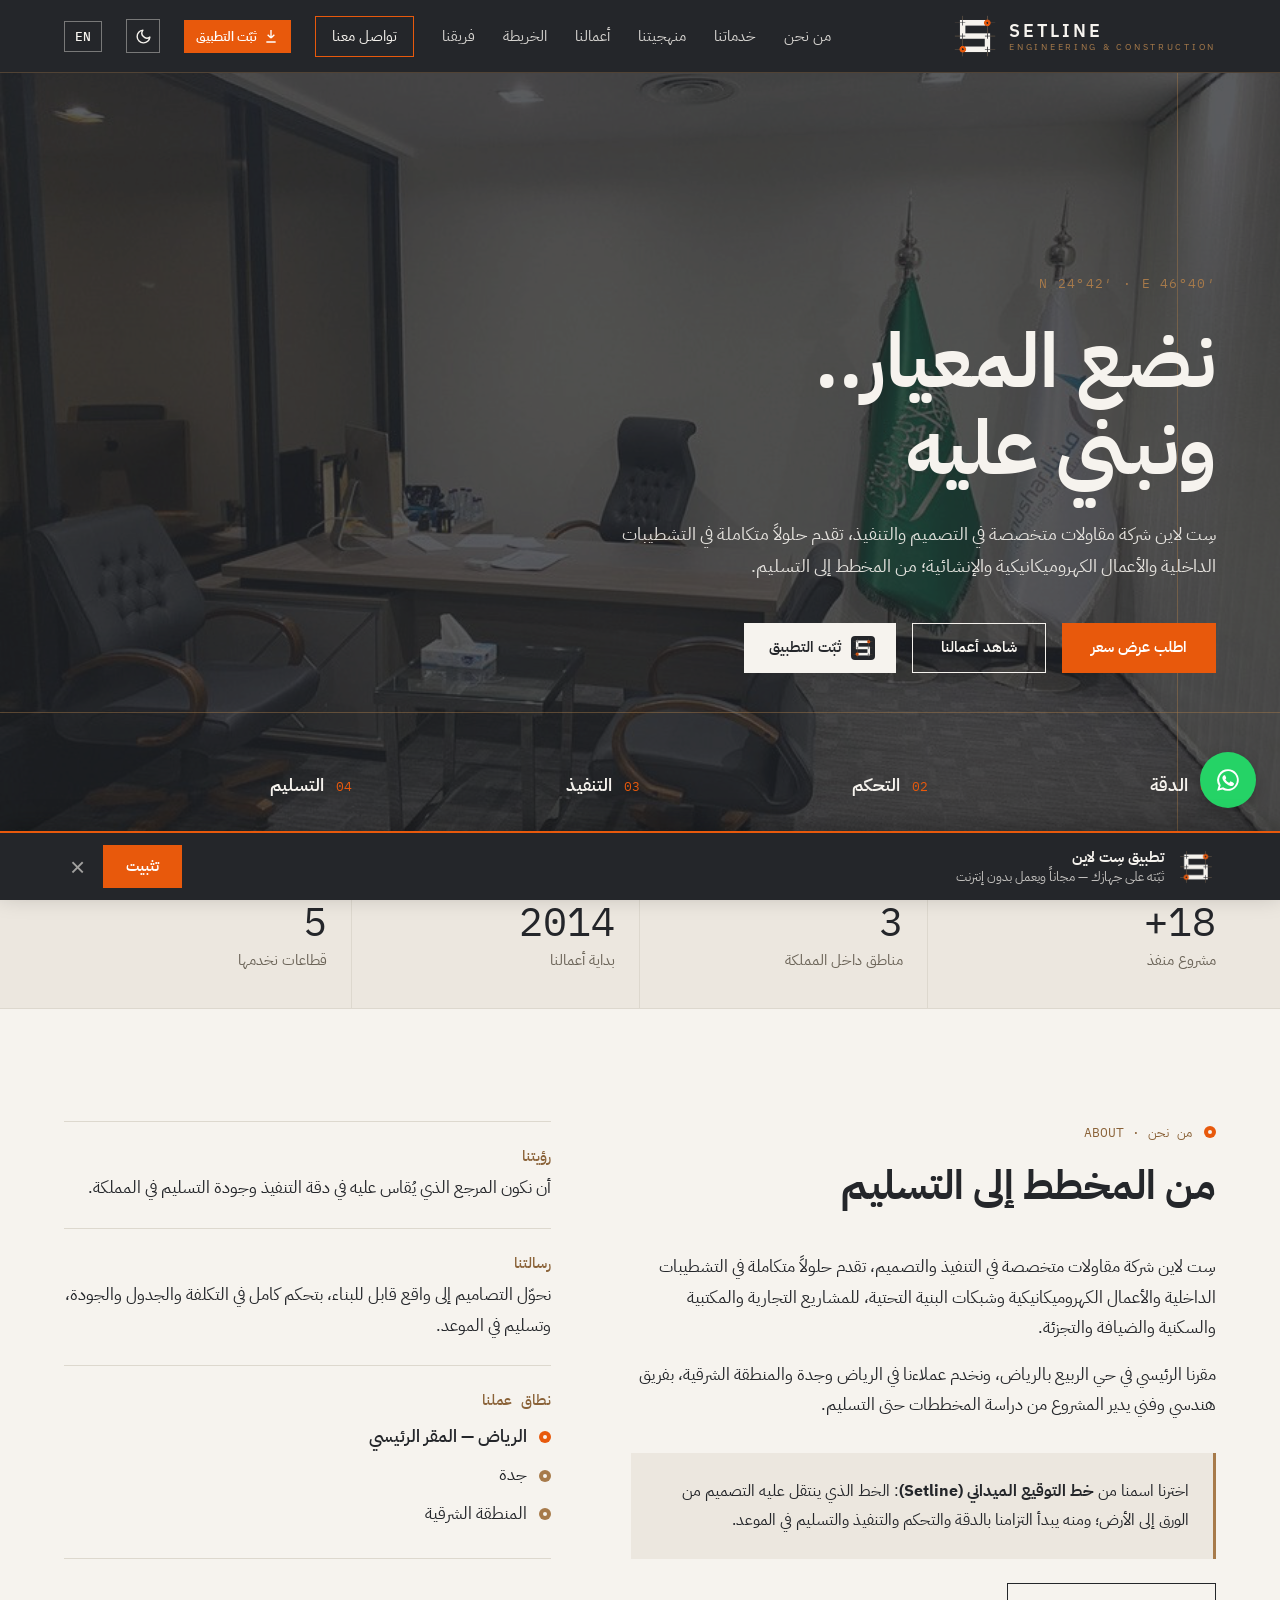
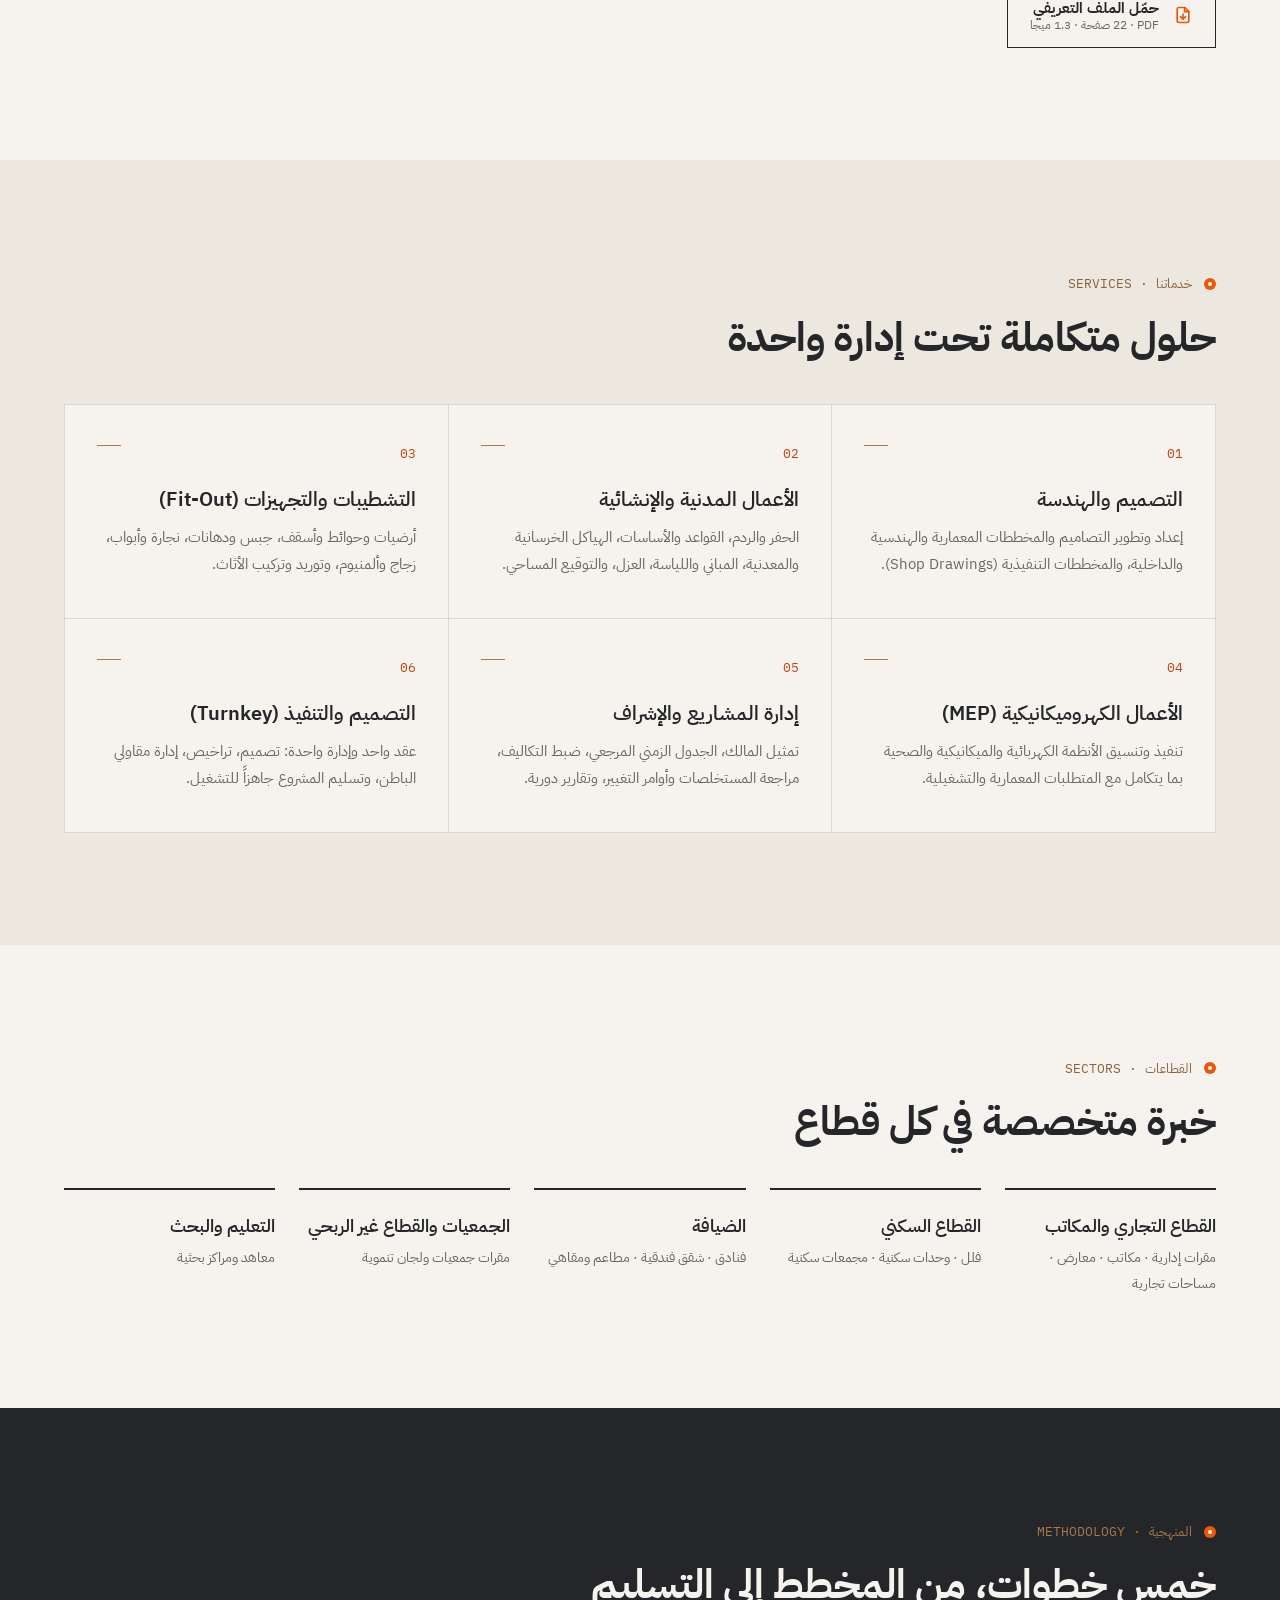
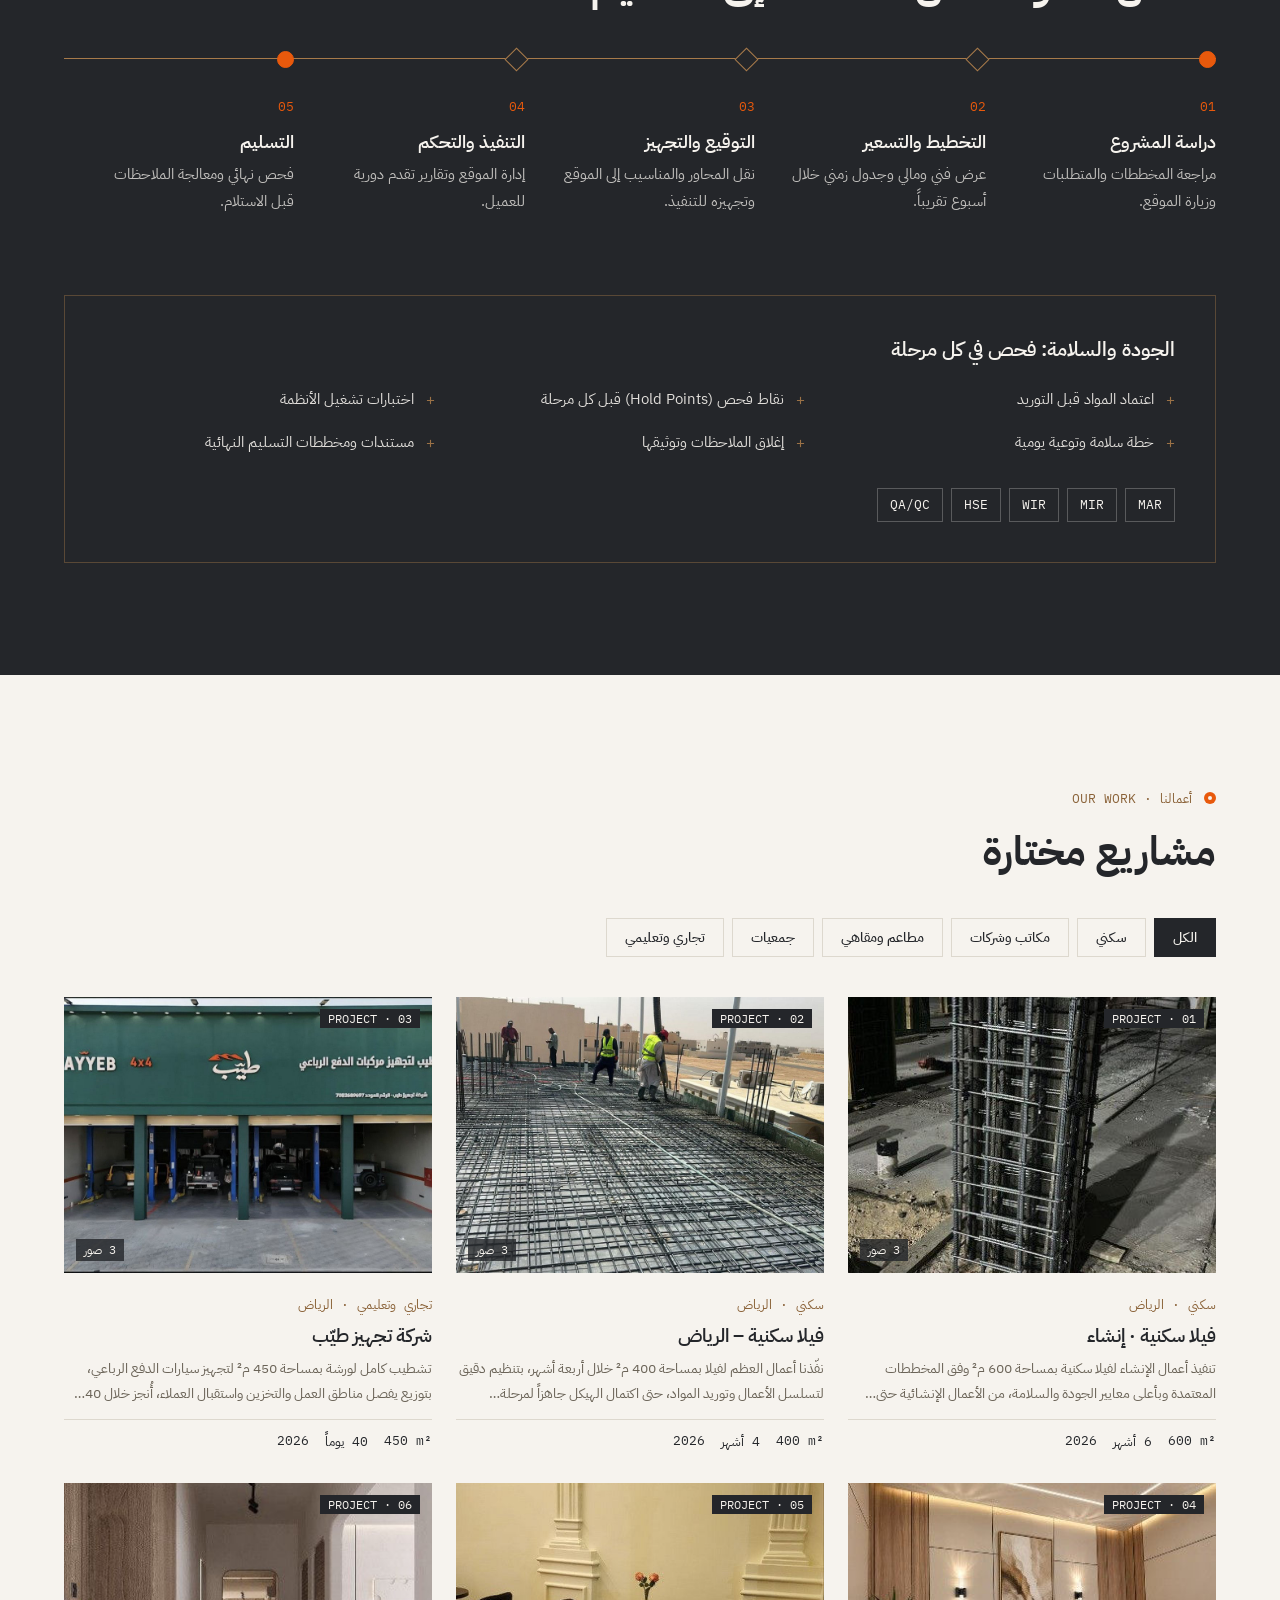
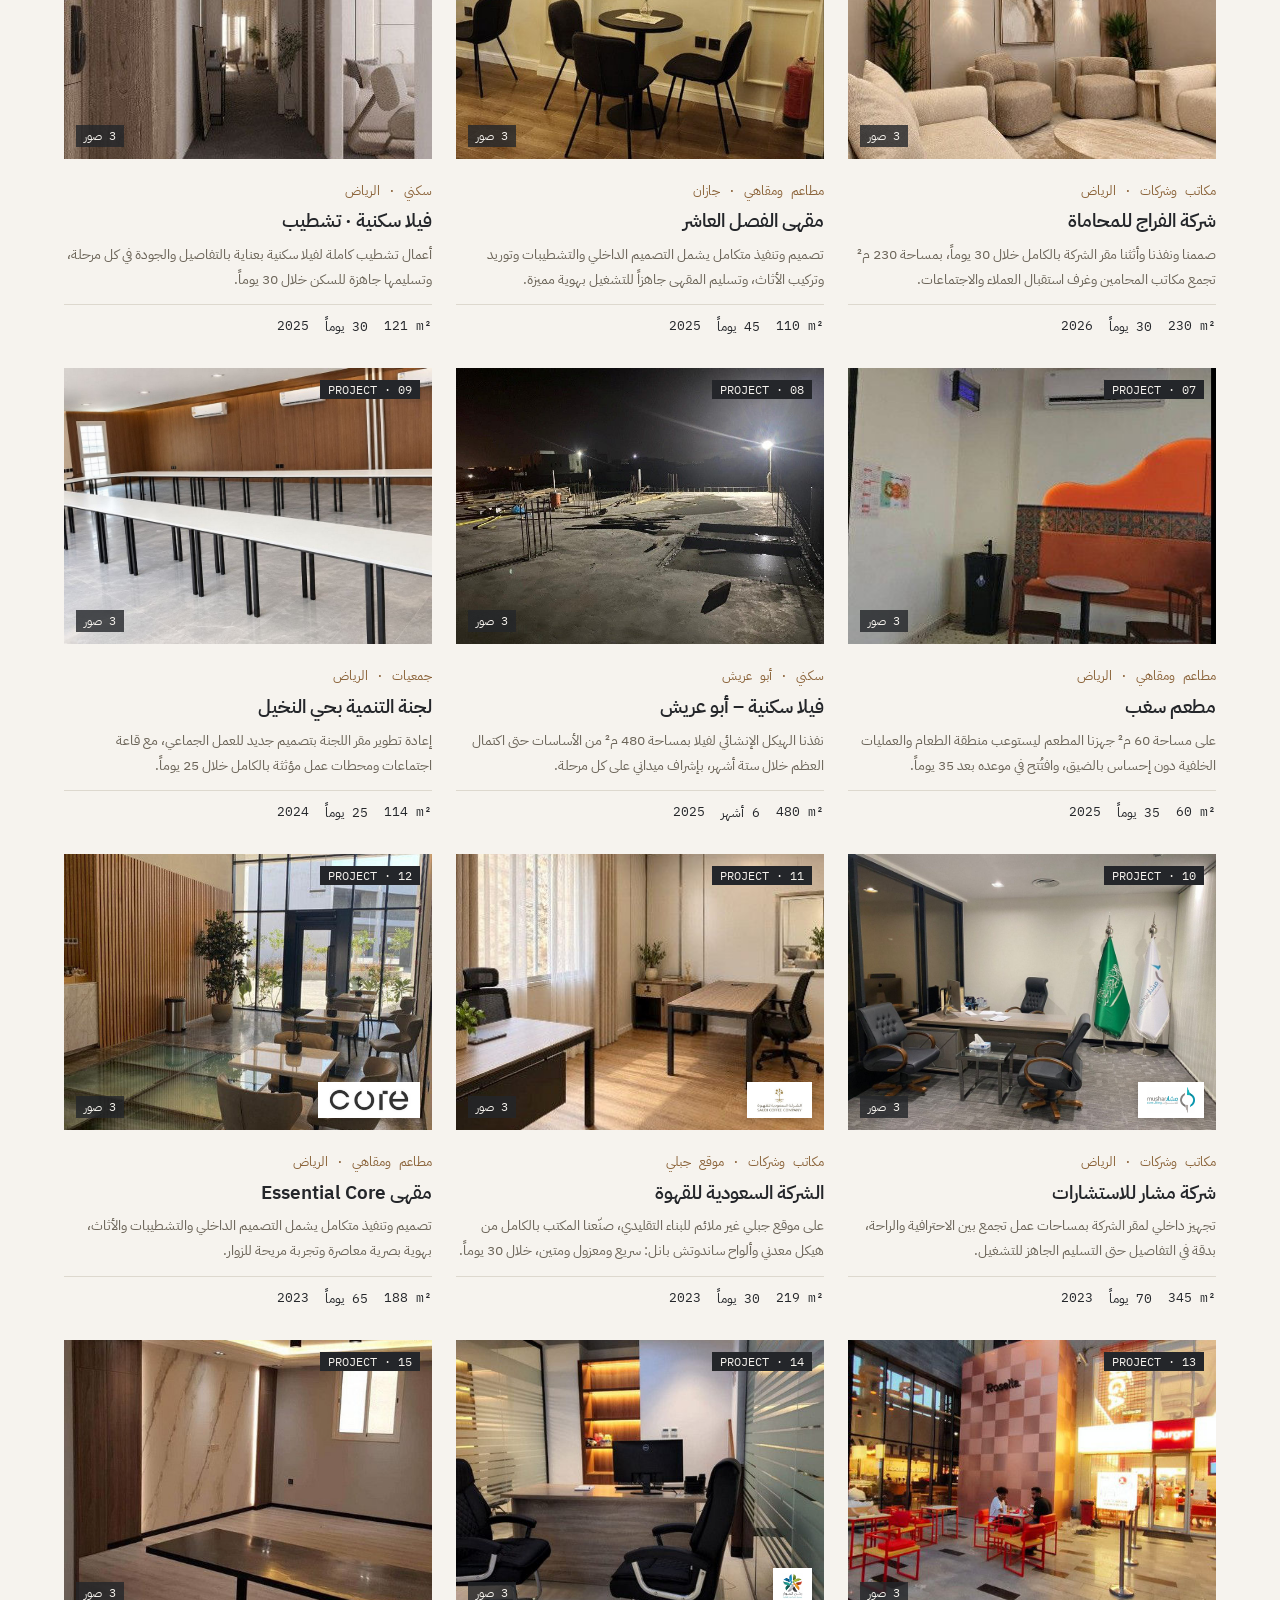
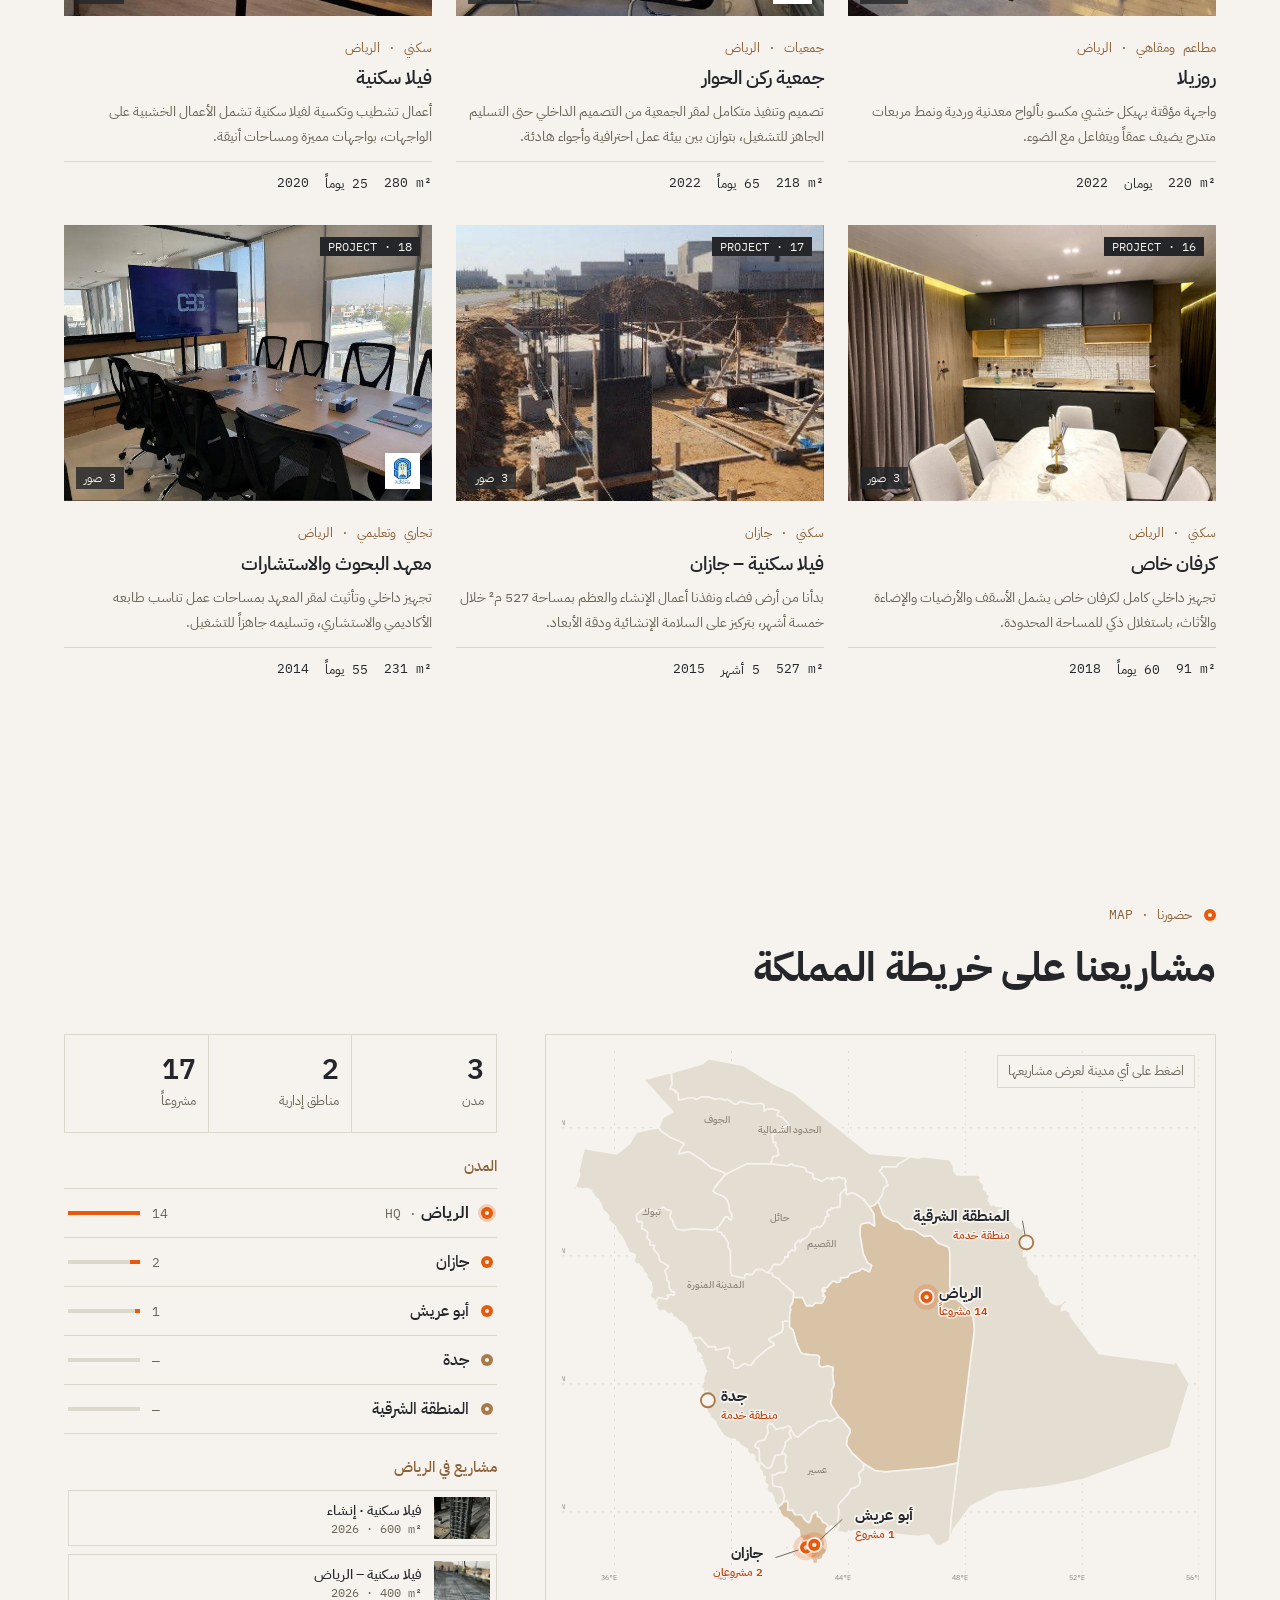
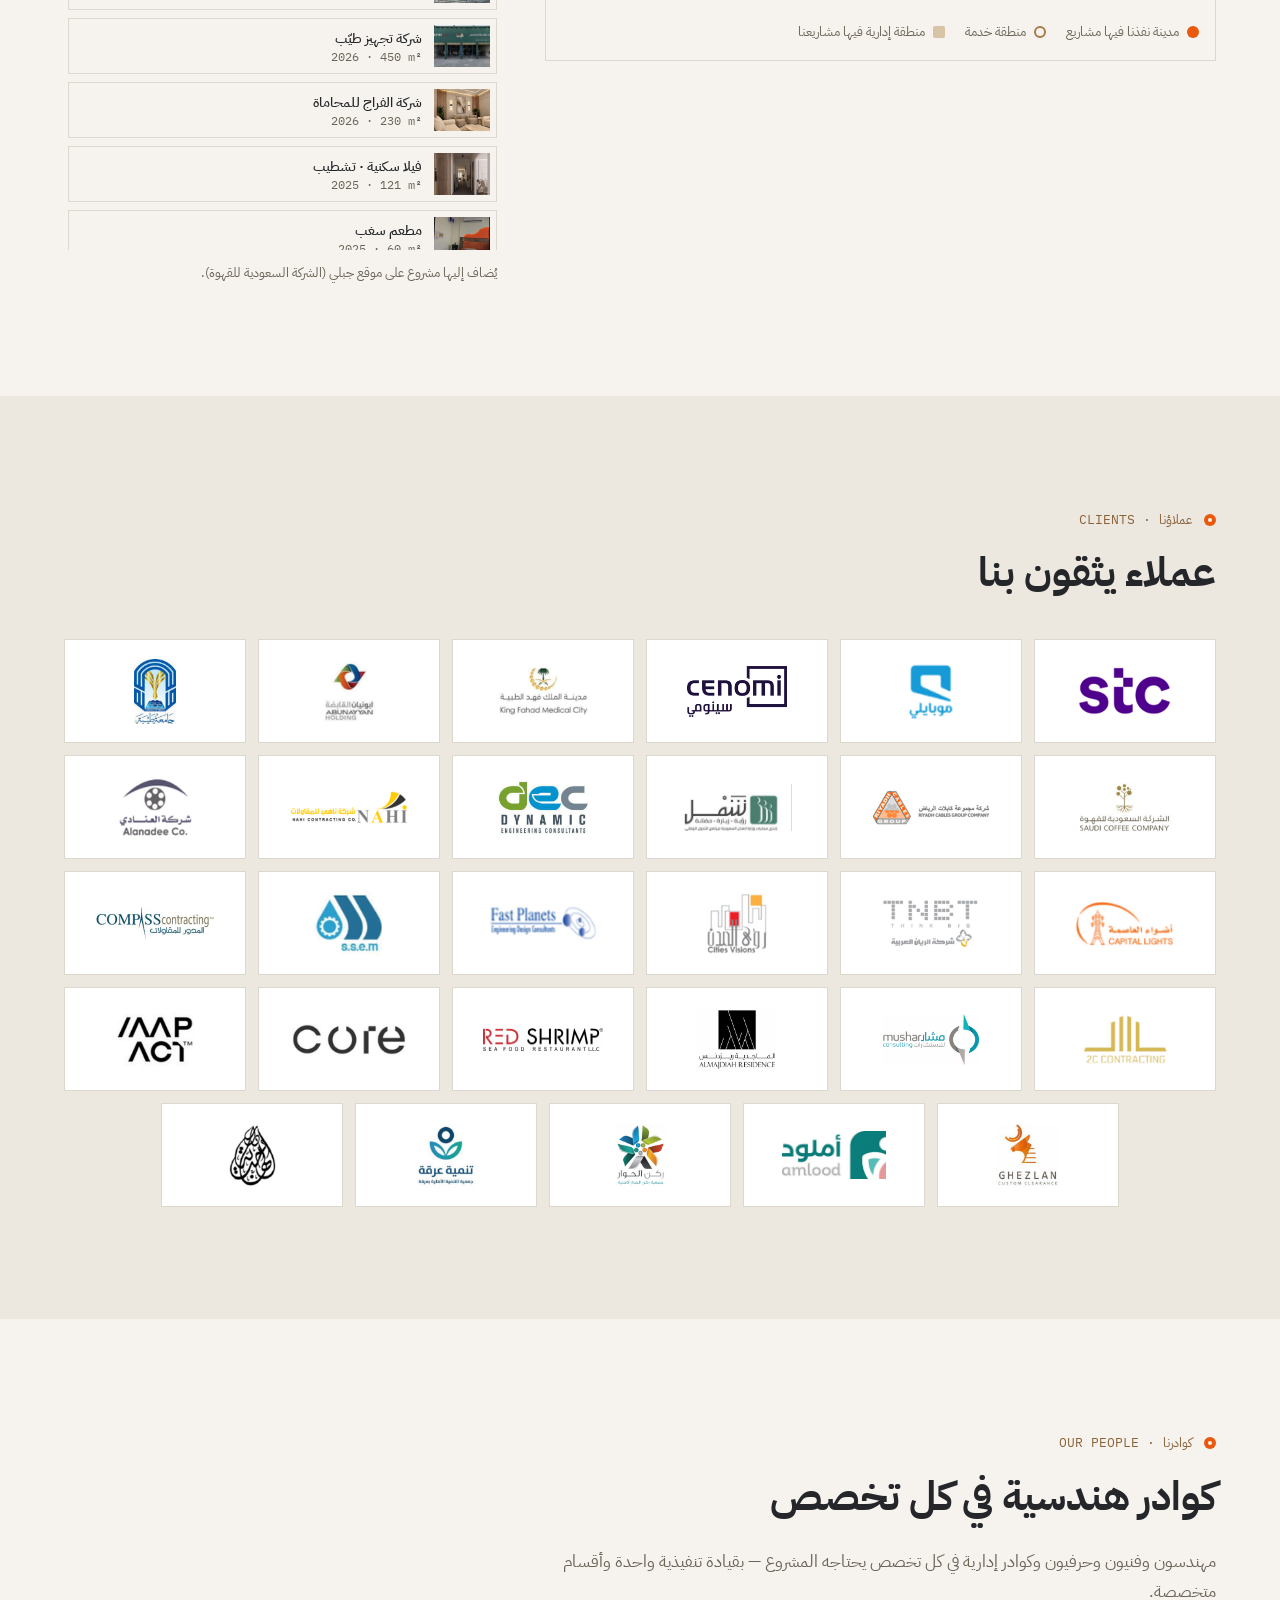
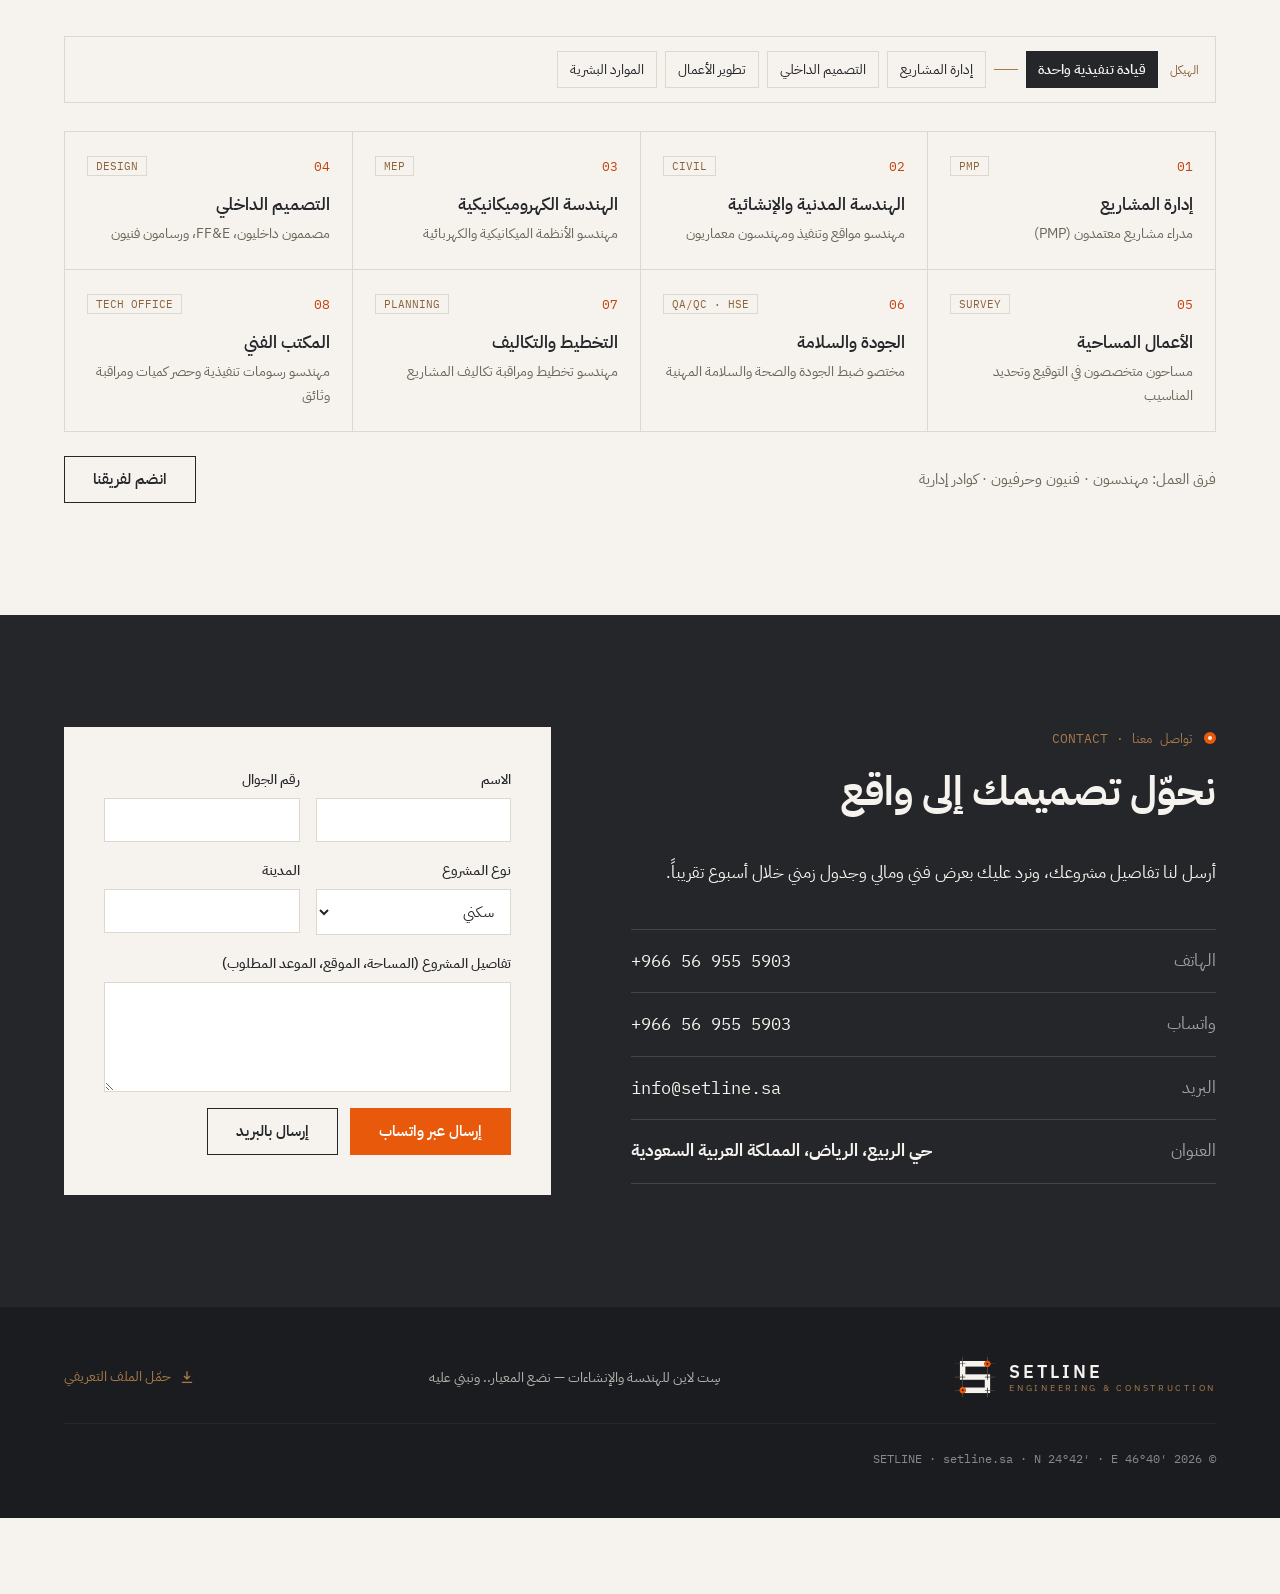
==== index.html @ e3d6674e "Clients: add 13 more client logos, sharper 2C Contracting logo, centered logo rows Co-Authored-By: C" ====
﻿<!DOCTYPE html>
<html lang="ar" dir="rtl">
<head>
  <meta charset="UTF-8">
  <meta name="viewport" content="width=device-width, initial-scale=1">
  <title>سِت لاين للهندسة والإنشاءات | تصميم وتنفيذ وتشطيبات في الرياض — SETLINE</title>
  <meta name="description" content="سِت لاين (SETLINE) شركة مقاولات في الرياض متخصصة في التصميم والتنفيذ، التشطيبات والتجهيزات الداخلية (Fit-Out)، الأعمال الكهروميكانيكية (MEP)، الأعمال الإنشائية وإدارة المشاريع — للمكاتب والفلل والمطاعم والمقاهي في الرياض وجدة والمنطقة الشرقية.">
  <meta name="keywords" content="سِت لاين, SETLINE, مقاول تشطيبات الرياض, شركة مقاولات الرياض, تصميم وتنفيذ, تشطيب مكاتب, تشطيب فلل, تجهيز مطاعم ومقاهي, أعمال كهروميكانيكية, Fit-Out Riyadh, design and build contractor Saudi Arabia">
  <meta name="theme-color" content="#24262A">
  <meta name="robots" content="index, follow, max-image-preview:large">
  <link rel="canonical" href="https://setline-sa.github.io/">

  <!-- Link preview (WhatsApp, LinkedIn, X, Facebook...) -->
  <meta property="og:type" content="website">
  <meta property="og:site_name" content="SETLINE · سِت لاين">
  <meta property="og:locale" content="ar_SA">
  <meta property="og:locale:alternate" content="en_US">
  <meta property="og:url" content="https://setline-sa.github.io/">
  <meta property="og:title" content="سِت لاين للهندسة والإنشاءات — نضع المعيار.. ونبني عليه">
  <meta property="og:description" content="تصميم وتنفيذ، تشطيبات وتجهيزات داخلية، أعمال كهروميكانيكية وإدارة مشاريع في الرياض وجدة والمنطقة الشرقية.">
  <meta property="og:image" content="https://setline-sa.github.io/assets/og-image.jpg">
  <meta property="og:image:width" content="1200">
  <meta property="og:image:height" content="630">
  <meta property="og:image:alt" content="سِت لاين للهندسة والإنشاءات">
  <meta name="twitter:card" content="summary_large_image">
  <meta name="twitter:title" content="سِت لاين للهندسة والإنشاءات — SETLINE">
  <meta name="twitter:description" content="تصميم وتنفيذ وتشطيبات وأعمال كهروميكانيكية في الرياض وجدة والمنطقة الشرقية.">
  <meta name="twitter:image" content="https://setline-sa.github.io/assets/og-image.jpg">

  <!-- Company details for Google (structured data) -->
  <script type="application/ld+json">
  {
    "@context": "https://schema.org",
    "@type": "GeneralContractor",
    "@id": "https://setline-sa.github.io/#company",
    "name": "سِت لاين للهندسة والإنشاءات",
    "alternateName": ["SETLINE Engineering & Construction", "SETLINE", "ست لاين"],
    "slogan": "نضع المعيار.. ونبني عليه — We set the standard. We build to it.",
    "description": "شركة مقاولات متخصصة في التصميم والتنفيذ، التشطيبات والتجهيزات الداخلية، الأعمال الكهروميكانيكية، الأعمال الإنشائية وإدارة المشاريع.",
    "url": "https://setline-sa.github.io/",
    "logo": "https://setline-sa.github.io/assets/icons/icon-512.png",
    "image": "https://setline-sa.github.io/assets/og-image.jpg",
    "telephone": "+966569555903",
    "email": "info@setline.sa",
    "priceRange": "$$",
    "address": {
      "@type": "PostalAddress",
      "addressLocality": "الرياض",
      "addressRegion": "منطقة الرياض",
      "streetAddress": "حي الربيع",
      "addressCountry": "SA"
    },
    "geo": { "@type": "GeoCoordinates", "latitude": 24.70, "longitude": 46.6667 },
    "areaServed": [
      { "@type": "City", "name": "الرياض" },
      { "@type": "City", "name": "جدة" },
      { "@type": "AdministrativeArea", "name": "المنطقة الشرقية" }
    ],
    "knowsAbout": ["التصميم والتنفيذ", "Fit-Out", "MEP", "الأعمال الإنشائية", "إدارة المشاريع", "Turnkey"],
    "hasOfferCatalog": {
      "@type": "OfferCatalog",
      "name": "خدمات سِت لاين",
      "itemListElement": [
        { "@type": "Offer", "itemOffered": { "@type": "Service", "name": "التصميم والهندسة" } },
        { "@type": "Offer", "itemOffered": { "@type": "Service", "name": "الأعمال المدنية والإنشائية" } },
        { "@type": "Offer", "itemOffered": { "@type": "Service", "name": "التشطيبات والتجهيزات الداخلية (Fit-Out)" } },
        { "@type": "Offer", "itemOffered": { "@type": "Service", "name": "الأعمال الكهروميكانيكية (MEP)" } },
        { "@type": "Offer", "itemOffered": { "@type": "Service", "name": "إدارة المشاريع والإشراف" } },
        { "@type": "Offer", "itemOffered": { "@type": "Service", "name": "التصميم والتنفيذ (Turnkey)" } }
      ]
    },
    "contactPoint": {
      "@type": "ContactPoint",
      "telephone": "+966569555903",
      "contactType": "sales",
      "areaServed": "SA",
      "availableLanguage": ["Arabic", "English"]
    }
  }
  </script>
  <link rel="icon" type="image/png" href="assets/icons/favicon-48.png">
  <!-- Installable app (PWA) -->
  <link rel="manifest" href="manifest.webmanifest">
  <link rel="apple-touch-icon" href="assets/icons/apple-touch-icon.png">
  <meta name="apple-mobile-web-app-capable" content="yes">
  <meta name="mobile-web-app-capable" content="yes">
  <meta name="apple-mobile-web-app-status-bar-style" content="black">
  <meta name="apple-mobile-web-app-title" content="SETLINE">
  <link rel="preconnect" href="https://fonts.googleapis.com">
  <link rel="preconnect" href="https://fonts.gstatic.com" crossorigin>
  <link href="https://fonts.googleapis.com/css2?family=IBM+Plex+Mono:wght@400;500&family=IBM+Plex+Sans+Arabic:wght@400;500;600;700&family=IBM+Plex+Sans:wght@400;500;600;700&display=swap" rel="stylesheet">
  <!-- Apply saved / system theme before the page paints (no white flash) -->
  <script>
    (function () {
      var t = localStorage.getItem("setline-theme");
      if (!t) t = matchMedia("(prefers-color-scheme: dark)").matches ? "dark" : "light";
      document.documentElement.setAttribute("data-theme", t);
    })();
  </script>
  <link rel="stylesheet" href="styles.css?v=12">
</head>
<body>

<!-- ========== HEADER ========== -->
<header class="header" id="top">
  <div class="container header__inner">
    <a href="#top" class="brand" aria-label="SETLINE">
      <img src="assets/brand/mark-dark.png" alt="" class="brand__mark">
      <span class="brand__text">
        <span class="brand__name">SETLINE</span>
        <span class="brand__sub">ENGINEERING &amp; CONSTRUCTION</span>
      </span>
    </a>
    <nav class="nav" id="nav">
      <a href="#about" data-i18n="nav.about"></a>
      <a href="#services" data-i18n="nav.services"></a>
      <a href="#method" data-i18n="nav.method"></a>
      <a href="#projects" data-i18n="nav.projects"></a>
      <a href="#map" data-i18n="nav.map"></a>
      <a href="#team" data-i18n="nav.team"></a>
      <a href="#contact" class="nav__cta" data-i18n="nav.contact"></a>
    </nav>
    <button class="install" id="installBtn" type="button" data-install hidden>
      <svg viewBox="0 0 24 24" width="16" height="16" fill="none" stroke="currentColor" stroke-width="2"><path d="M12 3v12m0 0l-5-5m5 5l5-5M5 21h14"/></svg>
      <span data-i18n="app.install"></span>
    </button>
    <button class="theme" id="themeBtn" type="button" aria-label="Dark / light mode">
      <svg class="i-moon" viewBox="0 0 24 24" fill="none" stroke="currentColor" stroke-width="2" stroke-linecap="round" stroke-linejoin="round"><path d="M21 12.8A9 9 0 1 1 11.2 3a7 7 0 0 0 9.8 9.8z"/></svg>
      <svg class="i-sun" viewBox="0 0 24 24" fill="none" stroke="currentColor" stroke-width="2" stroke-linecap="round"><circle cx="12" cy="12" r="4.5"/><path d="M12 2v2M12 20v2M4.9 4.9l1.4 1.4M17.7 17.7l1.4 1.4M2 12h2M20 12h2M4.9 19.1l1.4-1.4M17.7 6.3l1.4-1.4"/></svg>
    </button>
    <button class="lang" id="langBtn" type="button" aria-label="Language">EN</button>
    <button class="burger" id="burger" type="button" aria-label="Menu"><span></span><span></span><span></span></button>
  </div>
</header>

<main id="main">
<!-- ========== HERO ========== -->
<section class="hero">
  <img class="hero__bg" src="assets/projects/p10_1.jpg" alt="">
  <div class="hero__shade"></div>
  <div class="container hero__inner">
    <p class="coord"><bdi dir="ltr">N 24°42′ · E 46°40′</bdi></p>
    <h1 class="hero__title">
      <span data-i18n="hero.title"></span>
      <span class="sr-only" data-i18n="seo.h1"></span>
    </h1>
    <p class="hero__lead" data-i18n="hero.lead"></p>
    <div class="hero__actions">
      <a href="#contact" class="btn btn--primary" data-i18n="hero.cta1"></a>
      <a href="#projects" class="btn btn--ghost" data-i18n="hero.cta2"></a>
      <button type="button" class="btn btn--app" data-install hidden>
        <img src="assets/icons/icon-192.png" alt="" width="24" height="24">
        <span data-i18n="app.install"></span>
      </button>
    </div>
    <ul class="pillars">
      <li><span>01</span><b data-i18n="p.precision"></b></li>
      <li><span>02</span><b data-i18n="p.control"></b></li>
      <li><span>03</span><b data-i18n="p.execution"></b></li>
      <li><span>04</span><b data-i18n="p.delivery"></b></li>
    </ul>
  </div>
</section>

<!-- ========== STATS ========== -->
<section class="stats">
  <div class="container stats__grid">
    <div><b class="mono" data-count="18" data-suffix="+">18+</b><span data-i18n="stats.projects"></span></div>
    <div><b class="mono" data-count="3">3</b><span data-i18n="stats.regions"></span></div>
    <div><b class="mono" data-count="2014" data-from="2000">2014</b><span data-i18n="stats.since"></span></div>
    <div><b class="mono" data-count="5">5</b><span data-i18n="stats.sectors"></span></div>
  </div>
</section>

<!-- ========== ABOUT ========== -->
<section class="section" id="about">
  <div class="container split">
    <div>
      <p class="eyebrow"><span class="stake"></span><span data-i18n="about.eyebrow"></span></p>
      <h2 data-i18n="about.title"></h2>
      <p data-i18n="about.p1"></p>
      <p data-i18n="about.p2"></p>
      <blockquote class="quote" data-i18n="about.quote"></blockquote>
      <a class="btn btn--download" data-profile href="assets/docs/SETLINE-Company-Profile-AR.pdf" download>
        <svg viewBox="0 0 24 24" width="20" height="20" fill="none" stroke="currentColor" stroke-width="2" stroke-linecap="round" stroke-linejoin="round"><path d="M14 3H7a2 2 0 0 0-2 2v14a2 2 0 0 0 2 2h10a2 2 0 0 0 2-2V8z"/><path d="M14 3v5h5M12 11v6m0 0-3-3m3 3 3-3"/></svg>
        <span><b data-i18n="profile.btn"></b><small data-i18n="profile.meta"></small></span>
      </a>
    </div>
    <div class="vm">
      <div class="vm__item"><h3 data-i18n="about.vision"></h3><p data-i18n="about.visionText"></p></div>
      <div class="vm__item"><h3 data-i18n="about.mission"></h3><p data-i18n="about.missionText"></p></div>
      <div class="vm__item"><h3 data-i18n="about.coverage"></h3>
        <ul class="regions">
          <li class="is-hq"><span class="stake"></span><span data-i18n="r.riyadh"></span></li>
          <li><span class="stake stake--bronze"></span><span data-i18n="r.jeddah"></span></li>
          <li><span class="stake stake--bronze"></span><span data-i18n="r.east"></span></li>
        </ul>
      </div>
    </div>
  </div>
</section>

<!-- ========== SERVICES ========== -->
<section class="section section--stone" id="services">
  <div class="container">
    <p class="eyebrow"><span class="stake"></span><span data-i18n="services.eyebrow"></span></p>
    <h2 data-i18n="services.title"></h2>
    <div class="cards" id="servicesGrid"></div>
  </div>
</section>

<!-- ========== SECTORS ========== -->
<section class="section" id="sectors">
  <div class="container">
    <p class="eyebrow"><span class="stake"></span><span data-i18n="sectors.eyebrow"></span></p>
    <h2 data-i18n="sectors.title"></h2>
    <div class="sectors" id="sectorsGrid"></div>
  </div>
</section>

<!-- ========== METHOD ========== -->
<section class="section section--dark" id="method">
  <div class="container">
    <p class="eyebrow"><span class="stake"></span><span data-i18n="method.eyebrow"></span></p>
    <h2 data-i18n="method.title"></h2>
    <ol class="steps" id="stepsList"></ol>
    <div class="quality">
      <h3 data-i18n="quality.title"></h3>
      <ul class="quality__list" id="qualityList"></ul>
      <div class="docs">
        <span class="mono">MAR</span><span class="mono">MIR</span><span class="mono">WIR</span><span class="mono">HSE</span><span class="mono">QA/QC</span>
      </div>
    </div>
  </div>
</section>

<!-- ========== PROJECTS ========== -->
<section class="section" id="projects">
  <div class="container">
    <p class="eyebrow"><span class="stake"></span><span data-i18n="projects.eyebrow"></span></p>
    <h2 data-i18n="projects.title"></h2>
    <div class="filters" id="filters"></div>
    <div class="projects" id="projectsGrid"></div>
  </div>
</section>

<!-- ========== MAP OF THE KINGDOM ========== -->
<section class="section" id="map">
  <div class="container">
    <p class="eyebrow"><span class="stake"></span><span data-i18n="map.eyebrow"></span></p>
    <h2 data-i18n="map.title"></h2>
    <div class="map-wrap">
      <figure class="map reveal">
        <svg id="ksaMap" role="img" aria-labelledby="mapTitle"><title id="mapTitle">KSA map</title></svg>
        <p class="map__hint" data-i18n="map.hint"></p>
        <div class="city-card" id="cityCard" role="dialog" aria-live="polite" hidden></div>
        <figcaption class="map__legend">
          <span><i class="lg-proj"></i><span data-i18n="map.lgProjects"></span></span>
          <span><i class="lg-cover"></i><span data-i18n="map.lgCoverage"></span></span>
          <span><i class="lg-region"></i><span data-i18n="map.lgRegion"></span></span>
        </figcaption>
      </figure>
      <aside class="map-side reveal">
        <div class="map-kpis" id="mapKpis"></div>
        <h3 data-i18n="map.cities"></h3>
        <div class="city-list" id="cityList"></div>
        <h3 id="cityProjectsTitle"></h3>
        <div class="city-projects" id="cityProjects"></div>
        <p class="map-note" id="mapNote"></p>
      </aside>
    </div>
  </div>
</section>

<!-- ========== CLIENTS ========== -->
<section class="section section--stone">
  <div class="container">
    <p class="eyebrow"><span class="stake"></span><span data-i18n="clients.eyebrow"></span></p>
    <h2 data-i18n="clients.title"></h2>
    <ul class="clients" id="clientsList"></ul>
  </div>
</section>

<!-- ========== TEAM ========== -->
<section class="section" id="team">
  <div class="container">
    <p class="eyebrow"><span class="stake"></span><span data-i18n="team.eyebrow"></span></p>
    <h2 data-i18n="team.title"></h2>
    <p class="team__lead" data-i18n="team.lead"></p>
    <div class="org reveal" id="teamOrg"></div>
    <div class="disciplines" id="teamGrid"></div>
    <div class="team__foot">
      <p data-i18n="team.crews"></p>
      <a class="btn btn--ghost" id="teamJoin" href="#" target="_blank" rel="noopener" data-i18n="team.join"></a>
    </div>
  </div>
</section>

<!-- ========== CONTACT ========== -->
<section class="section section--dark" id="contact">
  <div class="container split">
    <div>
      <p class="eyebrow"><span class="stake"></span><span data-i18n="contact.eyebrow"></span></p>
      <h2 data-i18n="contact.title"></h2>
      <p data-i18n="contact.lead"></p>
      <ul class="contact-list">
        <li><span data-i18n="contact.phone"></span><a class="mono" dir="ltr" href="tel:+966569555903">+966 56 955 5903</a></li>
        <li><span data-i18n="contact.whatsapp"></span><a class="mono" dir="ltr" href="https://wa.me/966569555903" target="_blank" rel="noopener">+966 56 955 5903</a></li>
        <li><span data-i18n="contact.email"></span><a class="mono" href="mailto:info@setline.sa">info@setline.sa</a></li>
        <li><span data-i18n="contact.address"></span><b data-i18n="contact.addressText"></b></li>
      </ul>
    </div>
    <form class="form" id="contactForm">
      <label><span data-i18n="form.name"></span><input name="name" required></label>
      <label><span data-i18n="form.phone"></span><input name="phone" type="tel" dir="ltr" required></label>
      <label><span data-i18n="form.type"></span>
        <select name="type" id="formType"></select>
      </label>
      <label><span data-i18n="form.city"></span><input name="city"></label>
      <label class="full"><span data-i18n="form.message"></span><textarea name="message" rows="4"></textarea></label>
      <div class="full form__actions">
        <button class="btn btn--primary" type="submit" data-via="whatsapp" data-i18n="form.sendWa"></button>
        <button class="btn btn--ghost" type="submit" data-via="email" data-i18n="form.sendMail"></button>
      </div>
    </form>
  </div>
</section>

</main>

<!-- ========== FOOTER ========== -->
<footer class="footer">
  <div class="container footer__inner">
    <div class="brand brand--footer">
      <img src="assets/brand/mark-dark.png" alt="" class="brand__mark">
      <span class="brand__text">
        <span class="brand__name">SETLINE</span>
        <span class="brand__sub">ENGINEERING &amp; CONSTRUCTION</span>
      </span>
    </div>
    <p class="footer__tag" data-i18n="footer.tag"></p>
    <a class="footer__profile" data-profile href="assets/docs/SETLINE-Company-Profile-AR.pdf" download>
      <svg viewBox="0 0 24 24" width="16" height="16" fill="none" stroke="currentColor" stroke-width="2" stroke-linecap="round"><path d="M12 4v11m0 0-4-4m4 4 4-4M5 20h14"/></svg>
      <span data-i18n="profile.btn"></span>
    </a>
    <p class="mono footer__meta">© <span id="year"></span> SETLINE · setline.sa · N 24°42′ · E 46°40′</p>
  </div>
</footer>

<!-- ========== Install guide (steps filled in by app.js per device) ========== -->
<div class="ios-help" id="installHelp" hidden>
  <div class="ios-help__box" role="dialog" aria-labelledby="installHelpTitle">
    <img src="assets/icons/icon-192.png" alt="" width="56" height="56">
    <h3 id="installHelpTitle"></h3>
    <ol id="installHelpSteps"></ol>
    <button class="btn btn--primary" id="installHelpOk" type="button"></button>
  </div>
</div>

<!-- ========== LIGHTBOX ========== -->
<div class="lightbox" id="lightbox" hidden>
  <button class="lightbox__close" id="lbClose" aria-label="Close">×</button>
  <button class="lightbox__nav lightbox__prev" id="lbPrev" aria-label="Previous">‹</button>
  <figure class="lightbox__body">
    <img id="lbImg" alt="">
    <figcaption id="lbCap"></figcaption>
  </figure>
  <button class="lightbox__nav lightbox__next" id="lbNext" aria-label="Next">›</button>
</div>

<a class="wa-float" href="https://wa.me/966569555903" target="_blank" rel="noopener" aria-label="WhatsApp">
  <svg viewBox="0 0 24 24" width="26" height="26" fill="currentColor"><path d="M12 2a10 10 0 0 0-8.6 15.1L2 22l5-1.3A10 10 0 1 0 12 2zm0 18.2a8.2 8.2 0 0 1-4.2-1.2l-.3-.2-3 .8.8-2.9-.2-.3A8.2 8.2 0 1 1 12 20.2zm4.5-6.1c-.2-.1-1.5-.7-1.7-.8-.2-.1-.4-.1-.6.1l-.8 1c-.1.2-.3.2-.5.1a6.7 6.7 0 0 1-3.3-2.9c-.3-.4.3-.4.7-1.3.1-.2 0-.3 0-.4l-.8-1.8c-.2-.5-.4-.4-.6-.4h-.5a1 1 0 0 0-.7.3 3 3 0 0 0-.9 2.2 5.2 5.2 0 0 0 1.1 2.7 11.8 11.8 0 0 0 4.5 4c1.7.7 2.3.8 3.2.6.5-.1 1.5-.6 1.7-1.2.2-.6.2-1.1.2-1.2-.1-.1-.3-.2-.5-.3z"/></svg>
</a>

<!-- ========== Install bar (bottom of screen) ========== -->
<div class="install-bar" id="installBar" hidden>
  <img src="assets/icons/icon-192.png" alt="" width="40" height="40">
  <div class="install-bar__text">
    <b data-i18n="app.barTitle"></b>
    <span data-i18n="app.barSub"></span>
  </div>
  <button type="button" class="btn btn--primary install-bar__btn" data-install hidden data-i18n="app.barBtn"></button>
  <button type="button" class="install-bar__close" id="installBarClose" aria-label="Close">×</button>
</div>

<!-- ?v= numbers force phones to download the newest version after each update -->
<script src="data.js?v=12"></script>
<script src="map-data.js?v=12"></script>
<script src="app.js?v=12"></script>
</body>
</html>
---- styles.css ----
/* =========================================================
   SETLINE — styles based on Brand Guidelines v1.2
   Graphite #24262A · Warm White #F6F3EE · Site Orange #E8590C
   Bronze #A77A4A · Stone #ECE7DF · Rule #DDD8CE
   Spacing: multiples of 8 · Orange is a point, not a surface
   ========================================================= */
:root {
  --graphite: #24262A;
  --white: #F6F3EE;
  --orange: #E8590C;
  --orange-dk: #C2410C;
  --bronze: #A77A4A;
  --bronze-dk: #8A6238;
  --stone: #ECE7DF;
  --rule: #DDD8CE;
  --muted: #6B6458;
  --font: "IBM Plex Sans Arabic", "IBM Plex Sans", Tahoma, Arial, sans-serif;
  --mono: "IBM Plex Mono", "IBM Plex Sans Arabic", Tahoma, monospace;
  --max: 1200px;

  /* Theme tokens — LIGHT (default) */
  --bg: #F6F3EE;          /* page background (Warm White) */
  --fg: #24262A;          /* main text (Graphite) */
  --card: #F6F3EE;        /* cards / form */
  --card-hover: #FFFFFF;
  --input: #FFFFFF;
  --panel: #24262A;       /* dark bands: header, method, contact */
  --footer: #1B1C1F;
  --map-land: #E3DDD2;
  --map-edge: #F6F3EE;
  --map-active: #D8C3A7;
  --map-label: #8C8478;
  color-scheme: light;
}
/* Theme tokens — DARK */
html[data-theme="dark"] {
  --bg: #16171A;
  --fg: #ECE8E1;
  --card: #1F2125;
  --card-hover: #26292E;
  --input: #16171A;
  --panel: #0F1012;
  --footer: #0A0B0C;
  --stone: #1C1E21;
  --rule: #33363C;
  --muted: #A39B8E;
  --bronze-dk: #C49B6C;
  --orange-dk: #F0743A;
  --map-land: #2A2D32;
  --map-edge: #16171A;
  --map-active: #5A4430;
  --map-label: #7E786E;
  color-scheme: dark;
}
html { transition: background-color .3s; }
body, .card, .stats, .section--stone, .form, .clients li, .member { transition: background-color .3s, color .3s, border-color .3s; }
html[lang="en"] { --font: "IBM Plex Sans", "IBM Plex Sans Arabic", Arial, sans-serif; }

* { box-sizing: border-box; margin: 0; padding: 0; }
html { scroll-behavior: smooth; scroll-padding-top: 80px; }
body {
  font-family: var(--font);
  background: var(--bg);
  color: var(--fg);
  font-size: 17px;
  line-height: 1.8;
  -webkit-font-smoothing: antialiased;
}
html[lang="en"] body { font-size: 16px; line-height: 1.5; }
img { max-width: 100%; display: block; }
a { color: inherit; text-decoration: none; }
ul, ol { list-style: none; }
.mono { font-family: var(--mono); font-weight: 400; }
.container { width: 100%; max-width: var(--max); margin: 0 auto; padding: 0 24px; }

/* ---------- Typography ---------- */
h1, h2, h3 { font-weight: 700; line-height: 1.3; }
h2 { font-size: clamp(28px, 4vw, 40px); margin-bottom: 40px; max-width: 760px; }
h3 { font-size: 20px; font-weight: 600; }
p + p { margin-top: 16px; }
.eyebrow {
  display: flex; align-items: center; gap: 12px;
  font-family: var(--mono); font-size: 13px; letter-spacing: .08em;
  color: var(--bronze-dk); margin-bottom: 16px; text-transform: uppercase;
}
.section--dark .eyebrow { color: var(--bronze); }
/* Brand rule: no letter-spacing on Arabic */
html[lang="ar"] .eyebrow, html[lang="ar"] .vm__item h3 { letter-spacing: 0; }

/* The "stake" (orange point) from the logo */
.stake {
  width: 12px; height: 12px; border-radius: 50%;
  background: var(--orange); flex: none; position: relative;
  box-shadow: 0 0 0 0 transparent;
}
.stake::after { content: ""; position: absolute; inset: 4px; border-radius: 50%; background: var(--bg); }
.stake--bronze { background: var(--bronze); }

/* ---------- Buttons ---------- */
.btn {
  display: inline-flex; align-items: center; justify-content: center;
  padding: 12px 28px; font: 600 15px/1.4 var(--font);
  border: 1.5px solid transparent; cursor: pointer; transition: .2s;
}
.btn--primary { background: var(--orange); color: #fff; }
.btn--primary:hover { background: var(--orange-dk); }
.btn--ghost { border-color: currentColor; background: transparent; color: inherit; }
.btn--ghost:hover { background: rgba(246,243,238,.1); }

/* ---------- Header ---------- */
.header {
  position: sticky; top: 0; z-index: 50;
  background: var(--panel); color: var(--white);
  border-bottom: 1px solid rgba(167,122,74,.35);
}
.header__inner { display: flex; align-items: center; gap: 24px; height: 72px; }
.brand { display: flex; align-items: center; gap: 12px; direction: ltr; }
.brand__mark { width: 44px; height: 44px; }
.brand__text { display: flex; flex-direction: column; line-height: 1.2; font-family: "IBM Plex Sans", sans-serif; }
.brand__name { font-weight: 600; font-size: 18px; letter-spacing: .16em; }
.brand__sub { font-size: 8.5px; letter-spacing: .32em; color: var(--bronze); }
.nav { display: flex; gap: 28px; margin-inline-start: auto; align-items: center; font-size: 15px; }
.nav a { opacity: .85; transition: .2s; }
.nav a:hover { opacity: 1; color: #fff; }
.nav__cta { border: 1px solid var(--orange); padding: 6px 16px; opacity: 1 !important; }
.nav__cta:hover { background: var(--orange); }
.lang {
  font: 500 13px var(--mono); background: none; color: var(--white);
  border: 1px solid rgba(246,243,238,.4); padding: 6px 10px; cursor: pointer;
}
.lang:hover { border-color: var(--orange); }
.install {
  display: inline-flex; align-items: center; gap: 6px; cursor: pointer;
  font: 600 13px var(--font); background: var(--orange); color: #fff; border: 0; padding: 7px 12px;
}
[data-install][hidden] { display: none !important; }
.btn--app { gap: 10px; background: var(--white); color: var(--graphite); padding-inline: 20px 24px; }
.btn--app img { border-radius: 4px; }
.btn--app:hover { background: #fff; }
.install:hover { background: var(--orange-dk); }
.ios-help { position: fixed; inset: 0; z-index: 110; background: rgba(27,28,31,.8); display: flex; align-items: flex-end; justify-content: center; padding: 16px; }
.ios-help[hidden] { display: none; }
.ios-help__box { background: var(--card); color: var(--fg); width: 100%; max-width: 420px; padding: 32px 24px 24px; text-align: center; }
.ios-help__box img { margin: 0 auto 16px; }
.ios-help__box h3 { margin-bottom: 16px; }
.ios-help__box ol { list-style: decimal inside; text-align: start; margin-bottom: 24px; display: grid; gap: 8px; font-size: 15px; }
.ios-help__box .btn { width: 100%; }
/* When opened as an installed app, keep the header clear of the phone's status bar */
@media (display-mode: standalone) { .header { padding-top: env(safe-area-inset-top); } }
.burger { display: none; background: none; border: 0; cursor: pointer; padding: 8px; }
.burger span { display: block; width: 22px; height: 2px; background: var(--white); margin: 5px 0; }

/* ---------- Hero ---------- */
.hero { position: relative; color: var(--white); min-height: min(88vh, 820px); display: flex; align-items: flex-end; overflow: hidden; background: var(--graphite); }
.hero__bg { position: absolute; inset: 0; width: 100%; height: 100%; object-fit: cover; opacity: .38; }
.hero__shade { position: absolute; inset: 0; background: rgba(36,38,42,.35); }
/* axis lines (brand graphic element) */
.hero::before, .hero::after { content: ""; position: absolute; background: rgba(167,122,74,.45); z-index: 1; }
.hero::before { inset-inline-start: 8%; top: 0; bottom: 0; width: 1px; }
.hero::after { left: 0; right: 0; bottom: 152px; height: 1px; }
.hero__inner { position: relative; z-index: 2; padding-top: 96px; padding-bottom: 48px; }
.coord { font-family: var(--mono); font-size: 13px; color: var(--bronze); letter-spacing: .1em; margin-bottom: 24px; }
.hero__title { font-size: clamp(40px, 7vw, 76px); line-height: 1.15; margin-bottom: 24px; }
.hero__lead { max-width: 620px; font-size: 18px; opacity: .9; margin-bottom: 40px; }
.hero__actions { display: flex; gap: 16px; flex-wrap: wrap; margin-bottom: 80px; }
.pillars { display: grid; grid-template-columns: repeat(4, 1fr); }
.pillars li { padding: 16px 0; display: flex; gap: 12px; align-items: baseline; }
.pillars span { font: 13px var(--mono); color: var(--orange); }
.pillars b { font-weight: 600; font-size: 18px; }

/* ---------- Stats ---------- */
.stats { background: var(--stone); border-bottom: 1px solid var(--rule); }
.stats__grid { display: grid; grid-template-columns: repeat(4, 1fr); }
.stats__grid div { padding: 32px 24px; border-inline-start: 1px solid var(--rule); }
.stats__grid div:first-child { border-inline-start: 0; padding-inline-start: 0; }
.stats__grid b { display: block; font-size: 40px; line-height: 1.2; color: var(--fg); }
.stats__grid span { color: var(--muted); font-size: 15px; }

/* ---------- Sections ---------- */
.section { padding: 112px 0; }
.section--stone { background: var(--stone); }
.section--dark { background: var(--panel); color: var(--white); }
.split { display: grid; grid-template-columns: 1.2fr 1fr; gap: 80px; align-items: start; }
.quote {
  margin-top: 32px; padding: 24px; border-inline-start: 3px solid var(--bronze);
  background: var(--stone); font-size: 16px;
}
.vm { display: grid; gap: 0; border-top: 1px solid var(--rule); }
.vm__item { padding: 24px 0; border-bottom: 1px solid var(--rule); }
.vm__item h3 { color: var(--bronze-dk); font-size: 15px; margin-bottom: 8px; font-family: var(--mono); font-weight: 500; letter-spacing: .05em; }
.regions li { display: flex; align-items: center; gap: 12px; padding: 4px 0; }
.regions .is-hq { font-weight: 600; }

/* ---------- Services ---------- */
.cards { display: grid; grid-template-columns: repeat(3, 1fr); gap: 1px; background: var(--rule); border: 1px solid var(--rule); }
.card { background: var(--card); padding: 40px 32px; position: relative; transition: .25s; }
.card:hover { background: var(--card-hover); }
.card__code { font: 13px var(--mono); color: var(--orange-dk); display: block; margin-bottom: 24px; }
.card h3 { margin-bottom: 12px; }
.card p { color: var(--muted); font-size: 15px; }
.card::after { content: ""; position: absolute; top: 40px; inset-inline-end: 32px; width: 24px; height: 1px; background: var(--bronze); }

/* ---------- Sectors ---------- */
.sectors { display: grid; grid-template-columns: repeat(5, 1fr); gap: 24px; }
.sector { border-top: 2px solid var(--fg); padding-top: 24px; }
.sector h3 { font-size: 18px; margin-bottom: 8px; }
.sector p { color: var(--muted); font-size: 14px; }

/* ---------- Method ---------- */
.steps { display: grid; grid-template-columns: repeat(5, 1fr); position: relative; margin-bottom: 80px; }
.steps::before { content: ""; position: absolute; top: 7px; left: 0; right: 0; height: 1px; background: var(--bronze); }
.step { position: relative; padding-top: 40px; padding-inline-end: 24px; }
.step::before {
  content: ""; position: absolute; top: 0; inset-inline-start: 0;
  width: 15px; height: 15px; background: var(--panel); border: 1.5px solid var(--bronze); transform: rotate(45deg);
}
.step:first-child::before, .step:last-child::before { background: var(--orange); border-color: var(--orange); border-radius: 50%; transform: none; }
.step__n { font: 13px var(--mono); color: var(--orange); }
.step h3 { margin: 8px 0; font-size: 18px; }
.step p { font-size: 15px; opacity: .75; }
.quality { border: 1px solid rgba(167,122,74,.4); padding: 40px; }
.quality h3 { margin-bottom: 24px; }
.quality__list { display: grid; grid-template-columns: repeat(3, 1fr); gap: 16px 40px; margin-bottom: 32px; }
.quality__list li { display: flex; gap: 12px; font-size: 15px; opacity: .9; }
.quality__list li::before { content: "+"; font-family: var(--mono); color: var(--bronze); }
.docs { display: flex; gap: 8px; flex-wrap: wrap; }
.docs span { border: 1px solid rgba(246,243,238,.25); padding: 4px 12px; font-size: 13px; }

/* ---------- Projects ---------- */
.filters { display: flex; flex-wrap: wrap; gap: 8px; margin-bottom: 40px; }
.filters button {
  font: 500 14px var(--font); padding: 8px 18px; cursor: pointer;
  border: 1px solid var(--rule); background: transparent; color: var(--fg); transition: .2s;
}
.filters button:hover { border-color: var(--fg); }
.filters button.is-active { background: var(--fg); color: var(--bg); border-color: var(--fg); }
.projects { display: grid; grid-template-columns: repeat(3, 1fr); gap: 32px 24px; }
.project { cursor: pointer; }
.project__img { position: relative; aspect-ratio: 4/3; overflow: hidden; background: var(--stone); }
.project__img img { width: 100%; height: 100%; object-fit: cover; transition: transform .5s; }
.project:hover .project__img img { transform: scale(1.04); }
.project__no {
  position: absolute; top: 12px; inset-inline-start: 12px;
  font: 12px var(--mono); background: var(--graphite); color: var(--white); padding: 2px 8px;
}
.project__count { position: absolute; bottom: 12px; inset-inline-end: 12px; font: 12px var(--mono); background: rgba(36,38,42,.8); color: var(--white); padding: 2px 8px; }
.project__body { padding-top: 16px; }
.project__meta { font: 13px var(--mono); color: var(--bronze-dk); }
.project h3 { font-size: 19px; margin: 4px 0 8px; }
.project p { font-size: 14px; color: var(--muted); display: -webkit-box; -webkit-line-clamp: 2; -webkit-box-orient: vertical; overflow: hidden; }
.project__facts { display: flex; gap: 16px; margin-top: 12px; padding-top: 12px; border-top: 1px solid var(--rule); font: 13px var(--mono); }

/* ---------- Clients ---------- */
.clients { display: grid; grid-template-columns: repeat(4, 1fr); gap: 1px; background: var(--rule); border: 1px solid var(--rule); }
.clients li { background: var(--stone); padding: 28px 24px; font-weight: 500; display: flex; align-items: center; gap: 12px; min-height: 96px; }
.clients li::before { content: ""; width: 6px; height: 6px; background: var(--bronze); flex: none; }

/* ---------- Team ---------- */
.team { display: grid; grid-template-columns: repeat(4, 1fr); gap: 24px; }
.member { border: 1px solid var(--rule); padding: 24px; position: relative; }
.member__init {
  width: 56px; height: 56px; display: grid; place-items: center; margin-bottom: 16px;
  background: var(--fg); color: var(--bg); font: 600 20px var(--font);
}
.member h3 { font-size: 17px; }
.member p { color: var(--bronze-dk); font-size: 14px; }

/* ---------- Our people: disciplines (no personal names) ---------- */
.team__lead { max-width: 720px; color: var(--muted); margin: -16px 0 28px; }
.org { display: flex; flex-wrap: wrap; align-items: center; gap: 8px; margin-bottom: 28px; padding: 14px 16px; border: 1px solid var(--rule); background: var(--card); }
.org__label { font: 12px var(--mono); color: var(--bronze-dk); letter-spacing: .06em; margin-inline-end: 4px; }
html[lang="ar"] .org__label { font-family: var(--font); letter-spacing: 0; }
.org__top { background: var(--fg); color: var(--bg); padding: 6px 12px; font-size: 14px; font-weight: 600; }
.org__line { width: 24px; height: 1px; background: var(--bronze); }
.org__dept { border: 1px solid var(--rule); padding: 5px 12px; font-size: 14px; }
.disciplines { display: grid; grid-template-columns: repeat(4, minmax(0, 1fr)); gap: 1px; background: var(--rule); border: 1px solid var(--rule); }
.discipline { background: var(--card); padding: 24px 22px; transition: background-color .3s; position: relative; }
.discipline:hover { background: var(--card-hover); }
.discipline::after { content: ""; position: absolute; top: 0; inset-inline-start: 0; height: 2px; width: 0; background: var(--orange); transition: width .4s var(--ease, ease); }
.discipline:hover::after { width: 100%; }
.discipline__top { display: flex; justify-content: space-between; align-items: center; gap: 8px; margin-bottom: 18px; }
.discipline__code { font: 13px var(--mono); color: var(--orange-dk); }
.discipline__tag { font: 11px var(--mono); color: var(--bronze-dk); border: 1px solid var(--rule); padding: 2px 8px; white-space: nowrap; }
.discipline h3 { font-size: 17px; margin-bottom: 6px; }
.discipline p { font-size: 14px; color: var(--muted); line-height: 1.65; }
.team__foot { display: flex; flex-wrap: wrap; align-items: center; justify-content: space-between; gap: 16px; margin-top: 24px; }
.team__foot p { color: var(--muted); font-size: 15px; margin: 0; }
.team__foot .btn--ghost { color: var(--fg); }
@media (max-width: 1024px) { .disciplines { grid-template-columns: repeat(2, minmax(0, 1fr)); } }
@media (max-width: 600px) {
  .team__lead { margin: -8px 0 20px; font-size: 15px; }
  .org { padding: 12px; gap: 6px; }
  .org__line { display: none; }
  .org__top { width: 100%; text-align: center; }
  .org__label { width: 100%; }
  .org__dept { flex: 1 1 calc(50% - 6px); text-align: center; font-size: 13px; padding: 5px 6px; }
  .disciplines { grid-template-columns: repeat(2, minmax(0, 1fr)); }
  .discipline { padding: 16px 14px; }
  .discipline__top { margin-bottom: 10px; flex-wrap: wrap; }
  .discipline h3 { font-size: 15px; }
  .discipline p { font-size: 13px; }
  .team__foot { flex-direction: column; align-items: stretch; text-align: center; }
}
@media (max-width: 340px) { .disciplines { grid-template-columns: 1fr; } }

/* ---------- Client logo wall ---------- */
.clients .client { background: #fff; padding: 18px 20px; min-height: 112px; display: grid; place-items: center; transition: transform .3s var(--ease, ease), box-shadow .3s; position: relative; z-index: 0; }
.clients .client::before { display: none; }
.clients .client img { max-width: 86%; height: auto; object-fit: contain; transition: transform .3s var(--ease, ease); }
.clients .client:hover { transform: translateY(-3px); box-shadow: var(--lift); z-index: 1; }
.clients .client:hover img { transform: scale(1.04); }
html[data-theme="dark"] .clients { background: var(--rule); }
html[data-theme="dark"] .clients .client { background: #fff; }   /* logos have white backgrounds */

/* Logo wall as centered rows (last row stays centered, no empty cells) */
.clients { display: flex; flex-wrap: wrap; justify-content: center; gap: 12px; background: none; border: 0; }
html[data-theme="dark"] .clients { background: none; }
.clients .client { flex: 0 0 calc((100% - 5 * 12px) / 6); border: 1px solid var(--rule); min-height: 104px; }
@media (max-width: 1024px) { .clients .client { flex-basis: calc((100% - 3 * 12px) / 4); } }
@media (max-width: 600px) {
  .clients { gap: 8px; }
  .clients .client { flex-basis: calc((100% - 2 * 8px) / 3); min-height: 76px; padding: 10px 8px; }
}
/* client logo on a project card + in the photo viewer */
.project__client { position: absolute; bottom: 12px; inset-inline-start: 12px; background: #fff; padding: 5px 9px; display: grid; place-items: center; box-shadow: 0 2px 8px rgba(0,0,0,.18); }
.project__client img { max-height: 26px; max-width: 86px; width: auto; height: auto; object-fit: contain; }
.lb-client { display: block; margin: 0 auto 10px; background: #fff; padding: 6px 12px; max-height: 46px; max-width: 160px; object-fit: contain; }
@media (max-width: 600px) {
  .clients .client { min-height: 84px; padding: 12px; }
  .clients .client img { max-width: 88%; }
  .project__client { bottom: 8px; inset-inline-start: 8px; padding: 3px 6px; }
  .project__client img { max-height: 18px; max-width: 60px; }
}

/* ---------- Contact ---------- */
.contact-list { margin-top: 40px; border-top: 1px solid rgba(246,243,238,.15); }
.contact-list li { display: flex; justify-content: space-between; gap: 16px; padding: 16px 0; border-bottom: 1px solid rgba(246,243,238,.15); }
.contact-list span { opacity: .6; }
.contact-list a:hover { color: var(--orange); }
.form { display: grid; grid-template-columns: 1fr 1fr; gap: 16px; background: var(--card); color: var(--fg); padding: 40px; }
.form label { display: flex; flex-direction: column; gap: 6px; font-size: 14px; font-weight: 500; }
.form .full { grid-column: 1 / -1; }
.form input, .form select, .form textarea {
  font: 15px var(--font); padding: 10px 12px; border: 1px solid var(--rule); background: var(--input); color: var(--fg);
}
.form input:focus, .form select:focus, .form textarea:focus { outline: 2px solid var(--orange); outline-offset: -1px; border-color: transparent; }
.form__actions { display: flex; gap: 12px; flex-wrap: wrap; }
.form .btn--ghost { color: var(--fg); }

/* ---------- Footer ---------- */
.footer { background: var(--footer); color: var(--white); padding: 48px 0; }
.footer__inner { display: flex; flex-wrap: wrap; align-items: center; gap: 24px; justify-content: space-between; }
.footer__tag { opacity: .7; font-size: 14px; }
.footer__meta { font-size: 12px; opacity: .5; width: 100%; border-top: 1px solid rgba(246,243,238,.1); padding-top: 24px; }

/* ---------- Lightbox ---------- */
.lightbox { position: fixed; inset: 0; z-index: 100; background: rgba(27,28,31,.96); display: flex; align-items: center; justify-content: center; padding: 48px 72px; }
.lightbox[hidden] { display: none; }
.lightbox__body { max-width: 1100px; width: 100%; color: var(--white); }
.lightbox__body img { max-height: 76vh; margin: 0 auto; object-fit: contain; }
.lightbox__body figcaption { margin-top: 16px; text-align: center; font-size: 15px; }
.lightbox__body figcaption .mono { color: var(--bronze); font-size: 13px; display: block; }
.lightbox button { position: absolute; background: none; border: 0; color: var(--white); cursor: pointer; font-size: 44px; line-height: 1; padding: 8px 16px; }
.lightbox button:hover { color: var(--orange); }
.lightbox__close { top: 16px; inset-inline-end: 16px; }
.lightbox__prev { left: 8px; }
.lightbox__next { right: 8px; }

/* ---------- WhatsApp floating button ---------- */
.wa-float {
  position: fixed; bottom: 24px; inset-inline-start: 24px; z-index: 60;
  width: 56px; height: 56px; border-radius: 50%; display: grid; place-items: center;
  background: #25D366; color: #fff; box-shadow: 0 4px 16px rgba(0,0,0,.2);
}

/* ---------- Bottom install bar ---------- */
.install-bar {
  position: fixed; left: 0; right: 0; bottom: 0; z-index: 70;
  display: flex; align-items: center; gap: 12px;
  background: var(--panel); color: var(--white);
  border-top: 2px solid var(--orange);
  padding: 12px max(16px, calc((100vw - var(--max)) / 2 + 24px));
  padding-bottom: calc(12px + env(safe-area-inset-bottom));
  box-shadow: 0 -6px 24px rgba(0,0,0,.25);
}
.install-bar[hidden] { display: none; }
.install-bar img { border-radius: 8px; flex: none; }
.install-bar__text { display: flex; flex-direction: column; line-height: 1.4; min-width: 0; }
.install-bar__text b { font-size: 15px; }
.install-bar__text span { font-size: 13px; opacity: .75; }
.install-bar__btn { margin-inline-start: auto; padding: 10px 22px; flex: none; }
.install-bar__close { background: none; border: 0; color: var(--white); opacity: .6; font-size: 26px; line-height: 1; cursor: pointer; padding: 4px 6px; flex: none; }
.install-bar__close:hover { opacity: 1; }
/* keep page content and the WhatsApp button above the bar */
body.has-install-bar { padding-bottom: 76px; }
body.has-install-bar .wa-float { bottom: 92px; }

/* Visible to Google and screen readers only */
.sr-only { position: absolute; width: 1px; height: 1px; padding: 0; margin: -1px; overflow: hidden; clip: rect(0 0 0 0); white-space: nowrap; border: 0; }
.hero__title > span:first-child { display: block; }

/* ---------- Company profile download ---------- */
.btn--download {
  margin-top: 24px; gap: 14px; padding: 14px 22px; text-align: start;
  border: 1.5px solid var(--fg); color: var(--fg); background: transparent;
}
.btn--download svg { color: var(--orange); flex: none; }
.btn--download span { display: flex; flex-direction: column; line-height: 1.35; }
.btn--download small { font-size: 11.5px; color: var(--muted); font-weight: 400; }
.btn--download:hover { background: var(--fg); color: var(--bg); }
.btn--download:hover small { color: inherit; opacity: .7; }
.footer__profile { display: inline-flex; align-items: center; gap: 8px; font-size: 14px; color: var(--bronze); border-bottom: 1px solid transparent; }
.footer__profile:hover { color: var(--orange); border-color: currentColor; }

/* ---------- Theme toggle (sun / moon) ---------- */
.theme {
  width: 34px; height: 34px; display: grid; place-items: center; cursor: pointer;
  background: none; color: var(--white); border: 1px solid rgba(246,243,238,.4); padding: 0;
}
.theme:hover { border-color: var(--orange); color: var(--orange); }
.theme svg { width: 17px; height: 17px; }
.theme .i-sun { display: none; }
html[data-theme="dark"] .theme .i-sun { display: block; }
html[data-theme="dark"] .theme .i-moon { display: none; }

/* ---------- Map of the Kingdom ---------- */
.map-wrap { display: grid; grid-template-columns: 1.55fr 1fr; gap: 48px; align-items: start; }
.map { position: relative; background: var(--card); border: 1px solid var(--rule); padding: 16px; }
.map svg { width: 100%; height: auto; display: block; overflow: hidden; }
.map .prov { fill: var(--map-land); stroke: var(--map-edge); stroke-width: 1.6; stroke-linejoin: round; transition: fill .3s; }
.map .prov.is-active { fill: var(--map-active); }
.map .prov-label { fill: var(--map-label); font: 500 15px var(--font); text-anchor: middle; pointer-events: none; }
.map .grid-line { stroke: var(--rule); stroke-width: 1; stroke-dasharray: 2 6; }
.map .grid-text { fill: var(--map-label); font: 11px var(--mono); }
.map .city { cursor: pointer; }
.map .city .ring { fill: var(--orange); opacity: .22; transform-box: fill-box; transform-origin: center; animation: pulse 2.4s ease-out infinite; }
.map .city .dot { fill: var(--orange); stroke: var(--bg); stroke-width: 3; }
.map .city .core { fill: var(--bg); }
.map .city--cover .dot { fill: var(--bg); stroke: var(--bronze); stroke-width: 3; }
.map .city--cover .ring { display: none; }
.map .city-label { fill: var(--fg); font: 700 24px var(--font); paint-order: stroke; stroke: var(--card); stroke-width: 6px; stroke-linejoin: round; }
.map .city-count { fill: var(--orange-dk); font: 600 17px var(--font); paint-order: stroke; stroke: var(--card); stroke-width: 5px; stroke-linejoin: round; }
.map .leader { stroke: var(--muted); stroke-width: 1.5; }
.map .city .ring { pointer-events: none; }
.map .city.is-selected .dot { stroke: var(--fg); }
.map .city:hover .dot, .map .city:focus .dot { stroke: var(--fg); }
@keyframes pulse { 0% { transform: scale(.6); opacity: .45; } 100% { transform: scale(1.9); opacity: 0; } }
@media (prefers-reduced-motion: reduce) { .map .city .ring { animation: none; } }
/* Markers keep the same size on screen while the map zooms (--inv = 1 / zoom) */
.map .mk { transform: scale(var(--inv, 1)); }
.map .prov, .map .grid-line { vector-effect: non-scaling-stroke; }
.map .prov-label { font-size: calc(15px * var(--inv, 1)); transition: opacity .3s; }
.map .grid-text { transition: opacity .3s; }
.map svg.is-zoomed .grid-text { opacity: 0; }
.map svg.is-zoomed .prov:not(.is-active) { fill: color-mix(in srgb, var(--map-land) 80%, var(--bg)); }
.map .hit { fill: transparent; }
.map .city { outline: none; }
.map .city:focus-visible .dot { stroke: var(--orange); stroke-width: 5; }
.map .city.is-selected .dot { stroke: var(--fg); stroke-width: 4; }
.map .city.is-selected .city-label { fill: var(--orange-dk); }
/* zoomed in: only the chosen city (and its neighbours) keep their names — no labels cut at the edge */
.map .city text, .map .city .leader { transition: opacity .3s; }
.map svg.is-zoomed .city:not(.in-focus) text, .map svg.is-zoomed .city:not(.in-focus) .leader { opacity: 0; }
.map__hint { position: absolute; top: 20px; inset-inline-start: 20px; margin: 0; font-size: 12.5px; color: var(--muted);
  background: var(--card); border: 1px solid var(--rule); padding: 4px 10px; pointer-events: none; transition: opacity .3s; }
.map:has(svg.is-zoomed) .map__hint { opacity: 0; }

/* City card — appears over the map (desktop) or under it (phone) */
.city-card {
  position: absolute; top: 16px; inset-inline-end: 16px; width: min(330px, calc(100% - 32px));
  max-height: calc(100% - 32px); overflow: auto; z-index: 3;
  background: var(--card); color: var(--fg); border: 1px solid var(--rule); border-top: 3px solid var(--orange);
  padding: 20px; box-shadow: var(--lift, 0 14px 30px -14px rgba(36,38,42,.35));
}
.city-card[hidden] { display: none; }
@keyframes cardPop { from { opacity: 0; transform: translateY(10px) scale(.98); } }
.city-card.is-in { animation: cardPop .4s var(--ease, ease) .15s backwards; }
.city-card__close { position: absolute; top: 8px; inset-inline-end: 10px; background: none; border: 0; color: var(--muted);
  font-size: 26px; line-height: 1; cursor: pointer; padding: 4px; }
.city-card__close:hover { color: var(--orange); }
.city-card__eyebrow { display: flex; align-items: center; gap: 8px; margin: 0 0 4px; font-size: 12.5px; color: var(--bronze-dk); }
.city-card__eyebrow .stake { width: 10px; height: 10px; }
.city-card__eyebrow .stake::after { inset: 3px; background: var(--card); }
.city-card__title { font-size: 26px; line-height: 1.25; margin-bottom: 14px; }
.city-card__kpis { display: grid; grid-template-columns: repeat(3, 1fr); border: 1px solid var(--rule); margin-bottom: 14px; }
.city-card__kpis div { padding: 10px 8px; border-inline-start: 1px solid var(--rule); }
.city-card__kpis div:first-child { border-inline-start: 0; }
.city-card__kpis b { display: block; font: 600 19px/1.2 var(--mono); white-space: nowrap; }
.city-card__kpis div:last-child b { font-size: 14.5px; line-height: 1.6; }
.city-card__kpis span { font-size: 11.5px; color: var(--muted); }
.city-card__strip { display: flex; gap: 10px; overflow-x: auto; scroll-snap-type: x mandatory; padding-bottom: 6px; margin-bottom: 14px;
  scrollbar-width: thin; }
.city-card__thumb { flex: 0 0 132px; scroll-snap-align: start; background: none; border: 0; padding: 0; cursor: pointer; text-align: start; color: var(--fg); }
.city-card__thumb img { width: 132px; height: 92px; object-fit: cover; display: block; transition: transform .35s var(--ease, ease); }
.city-card__thumb { overflow: hidden; }
.city-card__thumb:hover img { transform: scale(1.06); }
.city-card__thumb span { display: block; font-size: 12.5px; line-height: 1.45; margin-top: 6px;
  display: -webkit-box; -webkit-line-clamp: 2; -webkit-box-orient: vertical; overflow: hidden; }
.city-card__text { font-size: 14px; color: var(--muted); margin-bottom: 14px; }
.city-card__cta { width: 100%; gap: 6px; }

/* City chip in the project filters */
.chip-city { display: inline-flex; align-items: center; gap: 8px; }
.chip-city .stake { width: 10px; height: 10px; }
.chip-city .stake::after { inset: 3px; background: var(--fg); }
.chip-city .chip-x { font-size: 18px; line-height: 1; opacity: .7; }

@media (max-width: 600px) {
  .map { position: relative; }
  .map__hint { top: 10px; inset-inline-start: 10px; font-size: 11.5px; }
  /* phone: bigger dots & names, easier to tap */
  .map .mk { transform: scale(calc(var(--inv, 1) * 1.3)); }
  .map .city-label { font-size: 24px; }
  .map .city-count { font-size: 17px; }
  .map__hint { position: static; display: block; margin: 6px 0 0; border: 0; background: none; padding: 0; text-align: center; }
  /* phone: the card sits under the map like an app sheet */
  .city-card { position: relative; top: auto; inset-inline-end: auto; width: auto; max-height: none;
    margin: 8px 0 4px; box-shadow: none; }
  .city-card.is-in { animation-name: sheetUp; }
  @keyframes sheetUp { from { opacity: 0; transform: translateY(24px); } }
  .city-card__title { font-size: 24px; }
  .city-card__thumb { flex-basis: 150px; }
  .city-card__thumb img { width: 150px; height: 104px; }
}

.map__legend { display: flex; flex-wrap: wrap; gap: 8px 20px; margin-top: 12px; font-size: 13px; color: var(--muted); }
.map__legend span { display: inline-flex; align-items: center; gap: 8px; }
.map__legend i { width: 12px; height: 12px; border-radius: 50%; display: inline-block; }
.map__legend .lg-proj { background: var(--orange); }
.map__legend .lg-cover { border: 2.5px solid var(--bronze); }
.map__legend .lg-region { border-radius: 2px; background: var(--map-active); }

.map-side h3 { font-size: 15px; font-family: var(--mono); font-weight: 500; color: var(--bronze-dk); margin-bottom: 12px; }
html[lang="ar"] .map-side h3 { font-family: var(--font); }
.map-kpis { display: grid; grid-template-columns: repeat(3, 1fr); border: 1px solid var(--rule); margin-bottom: 24px; }
.map-kpis div { padding: 16px 12px; border-inline-start: 1px solid var(--rule); }
.map-kpis div:first-child { border-inline-start: 0; }
.map-kpis b { display: block; font: 600 28px/1.2 var(--mono); }
.map-kpis span { font-size: 12.5px; color: var(--muted); }
.city-list { border-top: 1px solid var(--rule); margin-bottom: 24px; }
.city-list button {
  width: 100%; display: flex; align-items: center; gap: 12px; padding: 12px 4px; cursor: pointer;
  background: none; border: 0; border-bottom: 1px solid var(--rule); color: var(--fg); font: 500 16px var(--font); text-align: start;
}
.city-list button:hover { background: var(--card-hover); }
.city-list button.is-selected { font-weight: 700; }
.city-list button.is-selected .stake { box-shadow: 0 0 0 3px rgba(232,89,12,.25); }
.city-list .count { margin-inline-start: auto; font: 13px var(--mono); color: var(--muted); }
.city-list .bar { flex: 0 0 72px; height: 4px; background: var(--rule); position: relative; }
.city-list .bar i { position: absolute; inset-block: 0; inset-inline-start: 0; background: var(--orange); }
.city-projects { display: grid; gap: 8px; max-height: 360px; overflow: auto; padding-inline-end: 4px; }
.city-projects button {
  display: flex; align-items: center; gap: 12px; padding: 6px; cursor: pointer; text-align: start;
  background: var(--card); border: 1px solid var(--rule); color: var(--fg); font: 500 14px var(--font);
}
.city-projects button:hover { border-color: var(--bronze); }
.city-projects img { width: 56px; height: 42px; object-fit: cover; flex: none; }
.city-projects small { display: block; color: var(--muted); font: 12px var(--mono); }
.map-note { font-size: 12.5px; color: var(--muted); margin-top: 12px; }

@media (max-width: 1024px) { .map-wrap { grid-template-columns: 1fr; gap: 32px; } }
@media (max-width: 600px) {
  .theme { width: 32px; height: 32px; }
  .map { padding: 6px; margin: 0 -8px; }
  .map .prov-label { display: none; }
  .map .grid-text { display: none; }
  .map .city-label { font-size: 34px; stroke-width: 8px; }
  .map .city-count { font-size: 24px; stroke-width: 7px; }
  .map-kpis b { font-size: 22px; }
  .city-list button { font-size: 15px; padding: 11px 2px; }
  .city-list .bar { flex-basis: 48px; }
  .city-projects { max-height: none; grid-template-columns: 1fr; }
}
/* Very narrow phones (≤ 380px) or large system text: slimmer top bar */
@media (max-width: 380px) {
  .container { padding: 0 14px; }
  .header__inner { gap: 6px; }
  .brand { gap: 8px; }
  .brand__mark { width: 30px; height: 30px; }
  .brand__name { font-size: 14px; letter-spacing: .12em; }
  .theme, .lang { width: 30px; height: 30px; padding: 0; display: grid; place-items: center; font-size: 12px; }
  .install { padding: 7px 8px; }
  .burger { padding: 6px; }
  .hero__title { font-size: 32px; }
  .coord { letter-spacing: .04em; }
  .stats__grid b { font-size: 19px; }
  .stats__grid span { font-size: 10.5px; }
  .map-kpis div { padding: 12px 8px; }
  .filters { margin: 0 -14px 24px; padding: 0 14px 4px; }
}
@media (max-width: 340px) {
  .brand__name { font-size: 12.5px; letter-spacing: .08em; }
  .brand__mark { width: 26px; height: 26px; }
  .projects { gap: 16px 10px; }
}

/* =========================================================
   LIGHT MOTION — subtle, fast, brand-calm
   ========================================================= */
:root { --ease: cubic-bezier(.2, .7, .2, 1); --lift: 0 14px 30px -14px rgba(36,38,42,.35); }
html[data-theme="dark"] { --lift: 0 14px 30px -12px rgba(0,0,0,.7); }

/* Filter: cards fade + slide in one after another */
@keyframes cardIn { from { opacity: 0; transform: translateY(14px) scale(.98); } to { opacity: 1; transform: none; } }
/* "backwards" = hidden only while waiting its turn; after that hover effects work normally */
.project.pop { animation: cardIn .5s var(--ease) backwards; }
.filters button { transition: background-color .25s var(--ease), color .25s var(--ease), border-color .25s var(--ease), transform .15s; }
.filters button:active { transform: scale(.96); }

/* Project cards: lift, image zoom, orange stake slides in */
.project { transition: transform .35s var(--ease); }
.project__img { transition: box-shadow .35s var(--ease); }
.project:hover, .project:focus-visible,
.project.reveal.is-in:hover, .project.reveal.is-in:focus-visible { transform: translateY(-4px); outline: none; }
.project.reveal.is-in { transition: opacity .6s, transform .35s var(--ease); }
.project:hover .project__img, .project:focus-visible .project__img { box-shadow: var(--lift); }
.project__img::after {
  content: ""; position: absolute; left: 0; right: 0; bottom: 0; height: 3px; background: var(--orange);
  transform: scaleX(0); transform-origin: right; transition: transform .45s var(--ease);
}
html[dir="ltr"] .project__img::after { transform-origin: left; }
.project:hover .project__img::after, .project:focus-visible .project__img::after { transform: scaleX(1); }
.project h3 { transition: color .25s; }
.project:hover h3 { color: var(--orange-dk); }

/* Service cards: accent line grows, number turns orange */
.card::after { transition: width .35s var(--ease), background-color .35s; }
.card:hover::after { width: 56px; background: var(--orange); }
.card__code { transition: transform .35s var(--ease); }
.card:hover .card__code { transform: translateX(calc(var(--dir, 1) * -4px)); }
html[dir="ltr"] .card { --dir: -1; }

/* Sectors, team, clients, city list, buttons */
.sector { transition: border-color .3s; }
.sector:hover { border-top-color: var(--orange); }
.member { transition: transform .3s var(--ease), box-shadow .3s var(--ease), border-color .3s; }
.member:hover, .member.reveal.is-in:hover { transform: translateY(-3px); box-shadow: var(--lift); border-color: var(--bronze); }
.member__init { transition: background-color .3s; }
.member:hover .member__init { background: var(--orange); color: #fff; }
.clients li { transition: background-color .3s; }
.clients li:hover { background: var(--card-hover); }
.clients li::before { transition: transform .3s var(--ease), background-color .3s; }
.clients li:hover::before { transform: rotate(45deg) scale(1.3); background: var(--orange); }
.btn { transition: background-color .25s var(--ease), color .25s, border-color .25s, transform .15s, box-shadow .25s; }
.btn:hover { box-shadow: var(--lift); }
.btn:active { transform: translateY(1px) scale(.99); }
.city-projects button { transition: border-color .25s, transform .25s var(--ease); }
.city-projects button:hover { transform: translateX(calc(var(--dir, 1) * -3px)); }
html[dir="ltr"] .city-projects button { --dir: -1; }

/* Counting numbers: steady width while they count */
[data-count] { font-variant-numeric: tabular-nums; }

/* Respect "reduce motion" on the device */
@media (prefers-reduced-motion: reduce) {
  *, *::before, *::after { animation-duration: .01ms !important; transition-duration: .01ms !important; }
  .project:hover, .member:hover { transform: none; }
}
/* No hover lift on touch screens (avoids "stuck" hover on phones) */
@media (hover: none) {
  .project:hover, .member:hover, .project.reveal.is-in:hover, .member.reveal.is-in:hover { transform: none; }
  .project:hover .project__img { box-shadow: none; }
}

/* ---------- Reveal on scroll ---------- */
.reveal { opacity: 0; transform: translateY(16px); transition: opacity .6s, transform .6s; }
.reveal.is-in { opacity: 1; transform: none; }

/* ---------- Responsive ---------- */
@media (max-width: 1024px) {
  .cards, .projects { grid-template-columns: repeat(2, 1fr); }
  .sectors { grid-template-columns: repeat(3, 1fr); }
  .team, .clients { grid-template-columns: repeat(3, 1fr); }
  .split { grid-template-columns: 1fr; gap: 48px; }
  .quality__list { grid-template-columns: repeat(2, 1fr); }
}
@media (max-width: 860px) {
  .nav {
    position: absolute; top: 72px; left: 0; right: 0; flex-direction: column; gap: 0;
    background: var(--panel); padding: 8px 24px 24px; display: none; align-items: stretch;
  }
  .nav.is-open { display: flex; }
  .nav a { padding: 12px 0; border-bottom: 1px solid rgba(246,243,238,.1); }
  .nav__cta { text-align: center; margin-top: 16px; }
  .install { margin-inline-start: auto; }
  .install[hidden] + .theme { margin-inline-start: auto; }
  .burger { display: block; }
  .steps { grid-template-columns: 1fr; gap: 32px; }
  .steps::before { top: 0; bottom: 0; left: auto; right: auto; inset-inline-start: 7px; width: 1px; height: auto; }
  .step { padding-top: 0; padding-inline-start: 40px; }
  .pillars { grid-template-columns: repeat(2, 1fr); }
  .hero::after { display: none; }
}
/* =========================================================
   NO SIDEWAYS SCROLL — content always fits the screen width
   ========================================================= */
html, body { overflow-x: hidden; }
@supports (overflow-x: clip) { html, body { overflow-x: clip; } } /* clip keeps the sticky header working */
.split > *, .map-wrap > *, .footer__inner > *, .header__inner > * { min-width: 0; }
.form label, .form input, .form select, .form textarea { min-width: 0; width: 100%; }
.contact-list li > * { min-width: 0; }
.contact-list a, .contact-list b { overflow-wrap: anywhere; }
.contact-list a.mono { white-space: nowrap; }

/* =========================================================
   PHONE LAYOUT (≤ 600px) — compact, app-like
   ========================================================= */
@media (max-width: 600px) {
  body { font-size: 16px; line-height: 1.75; }
  .container { padding: 0 20px; }
  .section { padding: 56px 0; }
  h2 { font-size: 26px; margin-bottom: 24px; }
  .eyebrow { font-size: 12px; margin-bottom: 10px; }

  /* Header */
  .header__inner { height: 60px; gap: 10px; }
  .brand__mark { width: 36px; height: 36px; }
  .brand__name { font-size: 16px; }
  .brand__sub { display: none; }
  .install { padding: 8px 10px; }
  .install span { display: none; }
  .nav { top: 60px; }
  html { scroll-padding-top: 68px; }

  /* Hero */
  .hero { min-height: auto; }
  .hero__bg { opacity: .28; }
  .hero::before, .hero::after { display: none; }
  .hero__inner { padding-top: 56px; padding-bottom: 32px; }
  .coord { font-size: 11px; margin-bottom: 16px; }
  .hero__title { font-size: 38px; margin-bottom: 16px; }
  .hero__lead { font-size: 15.5px; margin-bottom: 28px; }
  .hero__actions { display: grid; grid-template-columns: 1fr 1fr; gap: 10px; margin-bottom: 32px; }
  .hero__actions .btn { padding: 13px 12px; font-size: 14.5px; }
  .hero__actions .btn--primary { grid-column: 1 / -1; padding: 15px; font-size: 16px; }
  .pillars { grid-template-columns: repeat(4, 1fr); border-top: 1px solid rgba(167,122,74,.4); }
  .pillars li { flex-direction: column; gap: 0; align-items: flex-start; padding: 14px 0 0; }
  .pillars span { font-size: 11px; }
  .pillars b { font-size: 14px; }

  /* Stats: one compact row of 4 */
  .stats__grid { grid-template-columns: repeat(4, 1fr); }
  .stats__grid div { padding: 18px 6px; text-align: center; border-inline-start: 1px solid var(--rule); }
  .stats__grid div:first-child { padding-inline-start: 6px; border-inline-start: 0; }
  .stats__grid b { font-size: 22px; }
  .stats__grid span { font-size: 11.5px; line-height: 1.4; display: block; margin-top: 4px; }

  /* About */
  .split { gap: 32px; }
  .quote { padding: 16px 18px; font-size: 15px; margin-top: 24px; }
  .vm__item { padding: 18px 0; }

  /* Services: compact list cards */
  .cards { grid-template-columns: 1fr; }
  .card { padding: 20px; display: grid; grid-template-columns: 36px 1fr; column-gap: 8px; }
  .card::after { display: none; }
  .card__code { margin: 4px 0 0; grid-row: 1 / span 2; }
  .card h3 { font-size: 17px; margin-bottom: 4px; }
  .card p { font-size: 14px; line-height: 1.7; }

  /* Sectors: 2 columns */
  .sectors { grid-template-columns: 1fr 1fr; gap: 20px 16px; }
  .sector { padding-top: 14px; }
  .sector h3 { font-size: 15.5px; }
  .sector p { font-size: 13px; line-height: 1.6; }
  .sector:last-child { grid-column: 1 / -1; }

  /* Method */
  .steps { gap: 24px; margin-bottom: 40px; }
  .step h3 { font-size: 17px; margin: 2px 0 4px; }
  .step p { font-size: 14px; }
  .quality { padding: 24px 20px; }
  .quality h3 { font-size: 18px; margin-bottom: 16px; }
  .quality__list { grid-template-columns: 1fr; gap: 10px; margin-bottom: 20px; }
  .quality__list li { font-size: 14px; }
  .docs span { font-size: 12px; padding: 3px 10px; }

  /* Filters: one swipeable row instead of wrapping */
  .filters {
    flex-wrap: nowrap; overflow-x: auto; margin: 0 -20px 24px; padding: 0 20px 4px;
    scrollbar-width: none; -webkit-overflow-scrolling: touch;
  }
  .filters::-webkit-scrollbar { display: none; }
  .filters button { flex: none; font-size: 13.5px; padding: 8px 14px; white-space: nowrap; }

  /* Projects: 2-column gallery cards */
  .projects { grid-template-columns: repeat(2, minmax(0, 1fr)); gap: 20px 12px; }
  .project h3, .project__meta { overflow-wrap: anywhere; }
  .project__img { aspect-ratio: 1 / 1; }
  .project__no { font-size: 10px; top: 8px; inset-inline-start: 8px; padding: 1px 6px; }
  .project__count { display: none; }
  .project__body { padding-top: 10px; }
  .project__meta { font-size: 11px; display: block; white-space: nowrap; overflow: hidden; text-overflow: ellipsis; }
  .project h3 { font-size: 14.5px; line-height: 1.45; margin: 2px 0 0; }
  .project p { display: none; }
  .project__facts { gap: 10px; margin-top: 8px; padding-top: 8px; font-size: 11px; flex-wrap: wrap; }
  .project__facts span:last-child { display: none; }

  /* Clients: 2 tidy columns */
  .clients { grid-template-columns: 1fr 1fr; }
  .clients li { min-height: 64px; padding: 14px 12px; font-size: 13.5px; line-height: 1.5; gap: 8px; align-items: flex-start; }
  .clients li::before { margin-top: 8px; }

  /* Team: compact rows */
  .team { grid-template-columns: 1fr; gap: 0; border-top: 1px solid var(--rule); }
  .member { border: 0; border-bottom: 1px solid var(--rule); padding: 14px 0; display: flex; align-items: center; gap: 14px; }
  .member__init { width: 44px; height: 44px; margin: 0; font-size: 17px; flex: none; }
  .member h3 { font-size: 15.5px; line-height: 1.4; }
  .member p { font-size: 13px; }

  /* Contact: label on top, value under it (never wider than the screen) */
  .contact-list { margin-top: 24px; }
  .contact-list li { padding: 12px 0; font-size: 15px; flex-direction: column; gap: 2px; justify-content: flex-start; }
  .contact-list span { font-size: 13px; }
  .contact-list a.mono { align-self: flex-start; font-size: 16px; } /* flex-start = right on the Arabic page */
  .form { grid-template-columns: 1fr; padding: 20px 16px; gap: 14px; margin: 0; }
  .form input, .form select, .form textarea { font-size: 16px; } /* prevents iPhone zoom on focus */
  .form__actions { display: grid; grid-template-columns: 1fr; }

  /* Footer */
  .footer { padding: 32px 0 88px; }
  .footer__inner { flex-direction: column; align-items: flex-start; gap: 16px; }
  .footer__tag { font-size: 13px; }

  /* Floating WhatsApp: smaller, clear of content edges */
  .wa-float { width: 50px; height: 50px; bottom: 16px; inset-inline-start: 16px; }
  body.has-install-bar .wa-float { bottom: 88px; }
  .install-bar { gap: 10px; padding: 10px 12px calc(10px + env(safe-area-inset-bottom)); }
  .install-bar img { width: 36px; height: 36px; }
  .install-bar__text b { font-size: 14px; }
  .install-bar__text span { font-size: 11.5px; }
  .install-bar__btn { padding: 9px 16px; font-size: 14px; }
  .wa-float svg { width: 24px; height: 24px; }

  /* Lightbox */
  .lightbox { padding: 56px 0 24px; }
  .lightbox__nav { top: auto; bottom: 16px; }
  .lightbox__body figcaption { padding: 0 16px; font-size: 14px; }
  .ios-help__box { padding: 28px 20px 20px; }
}
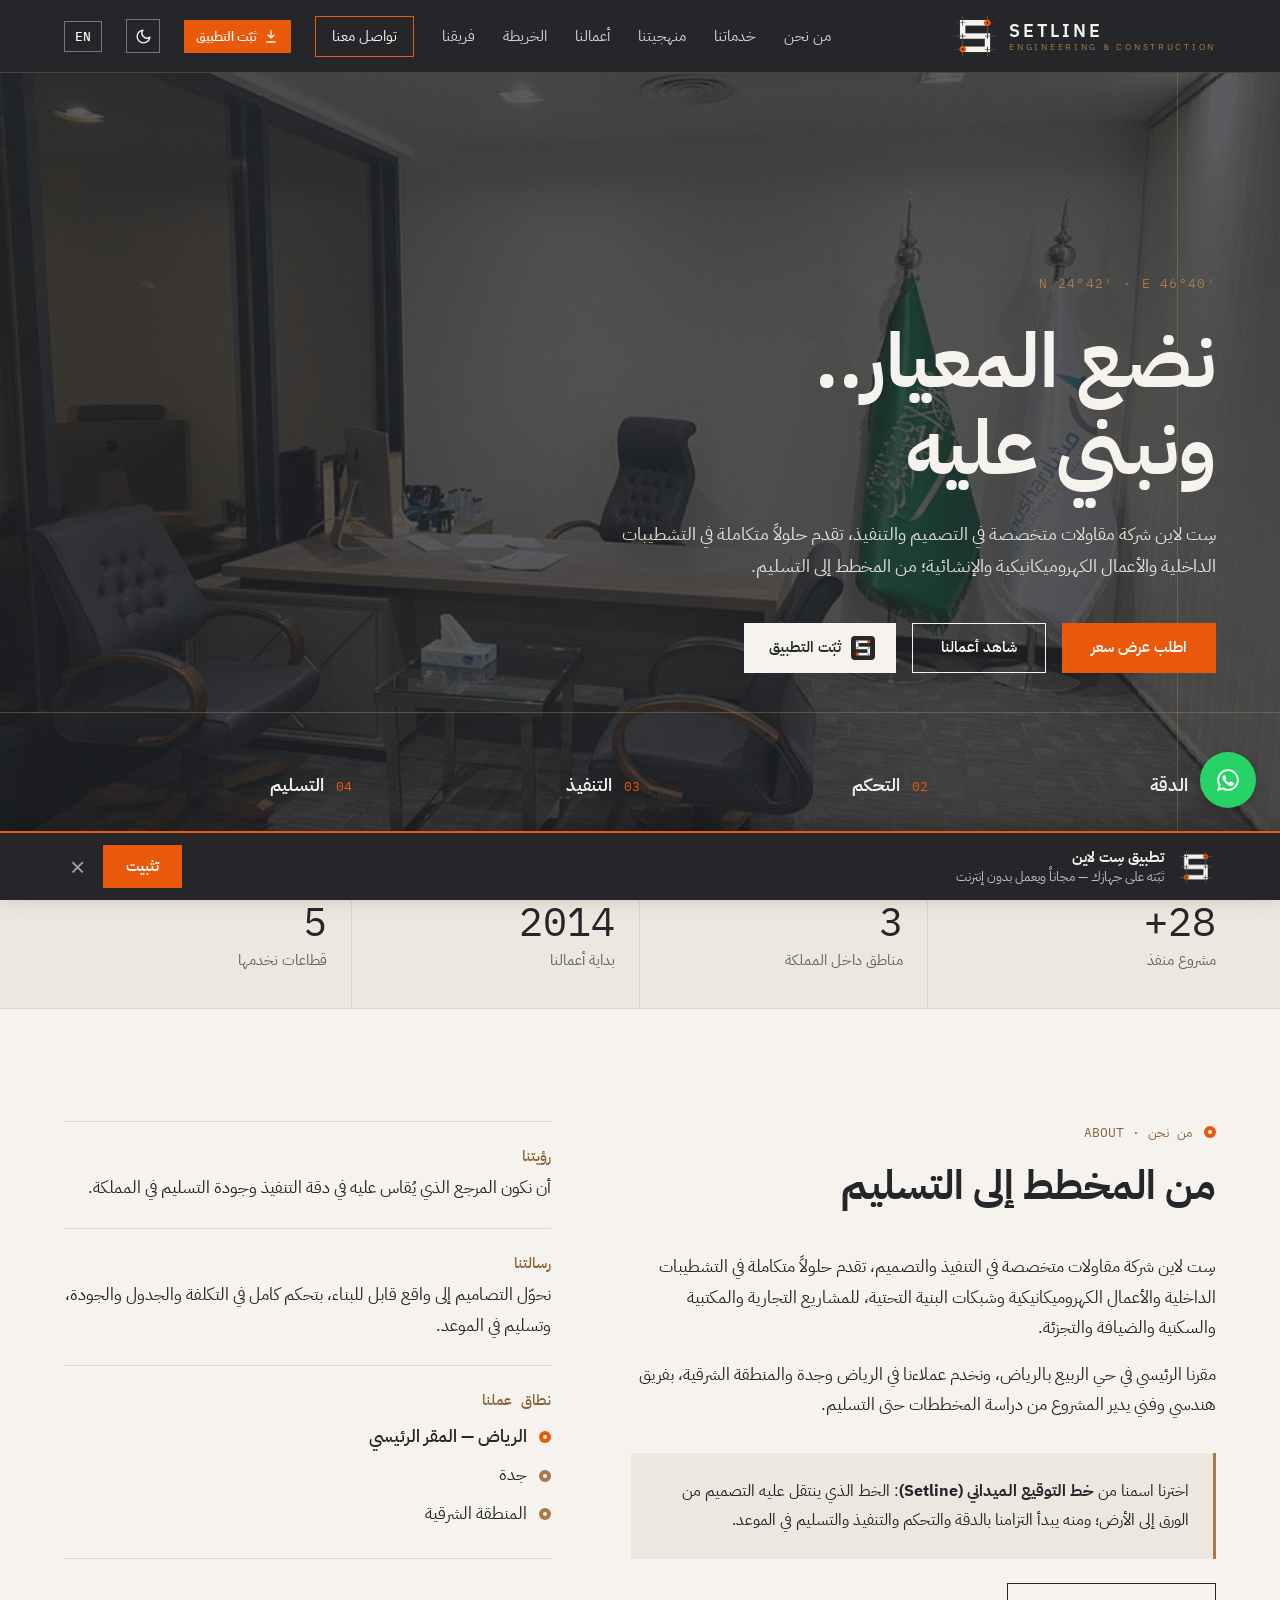
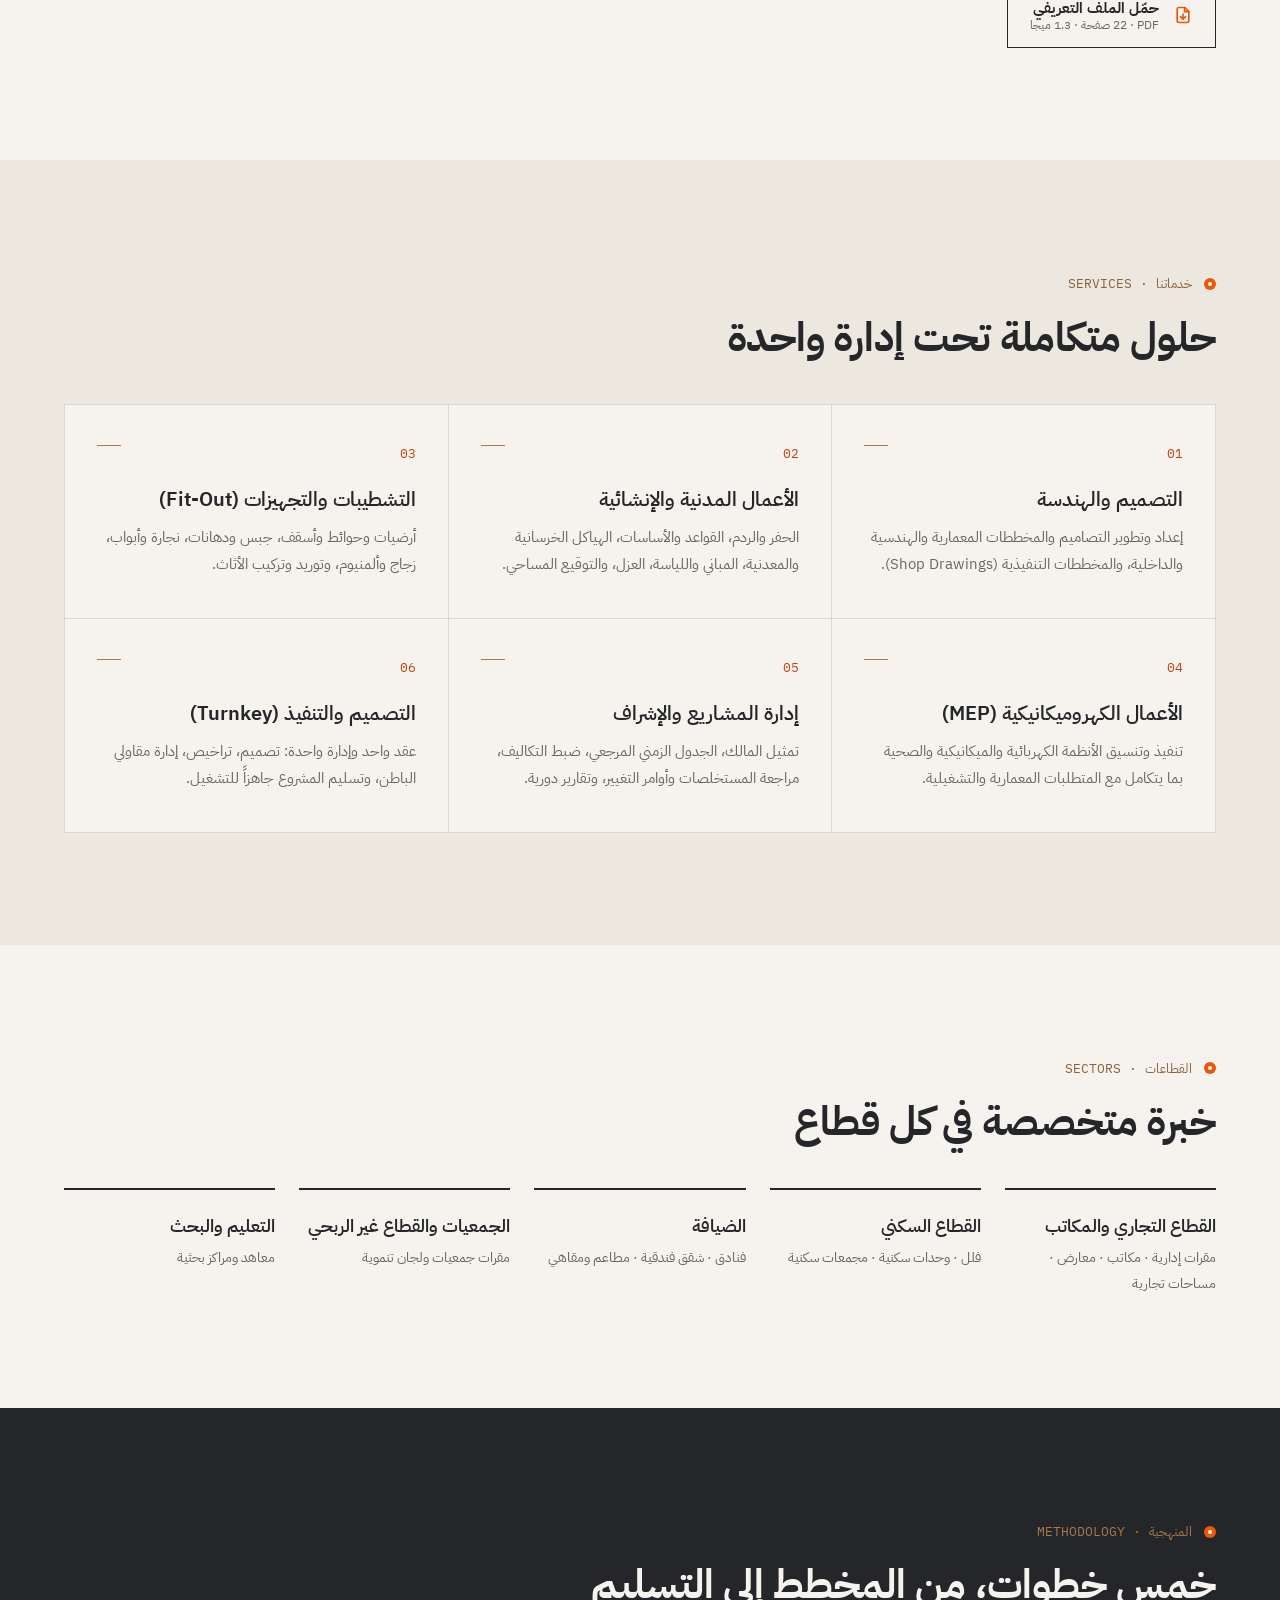
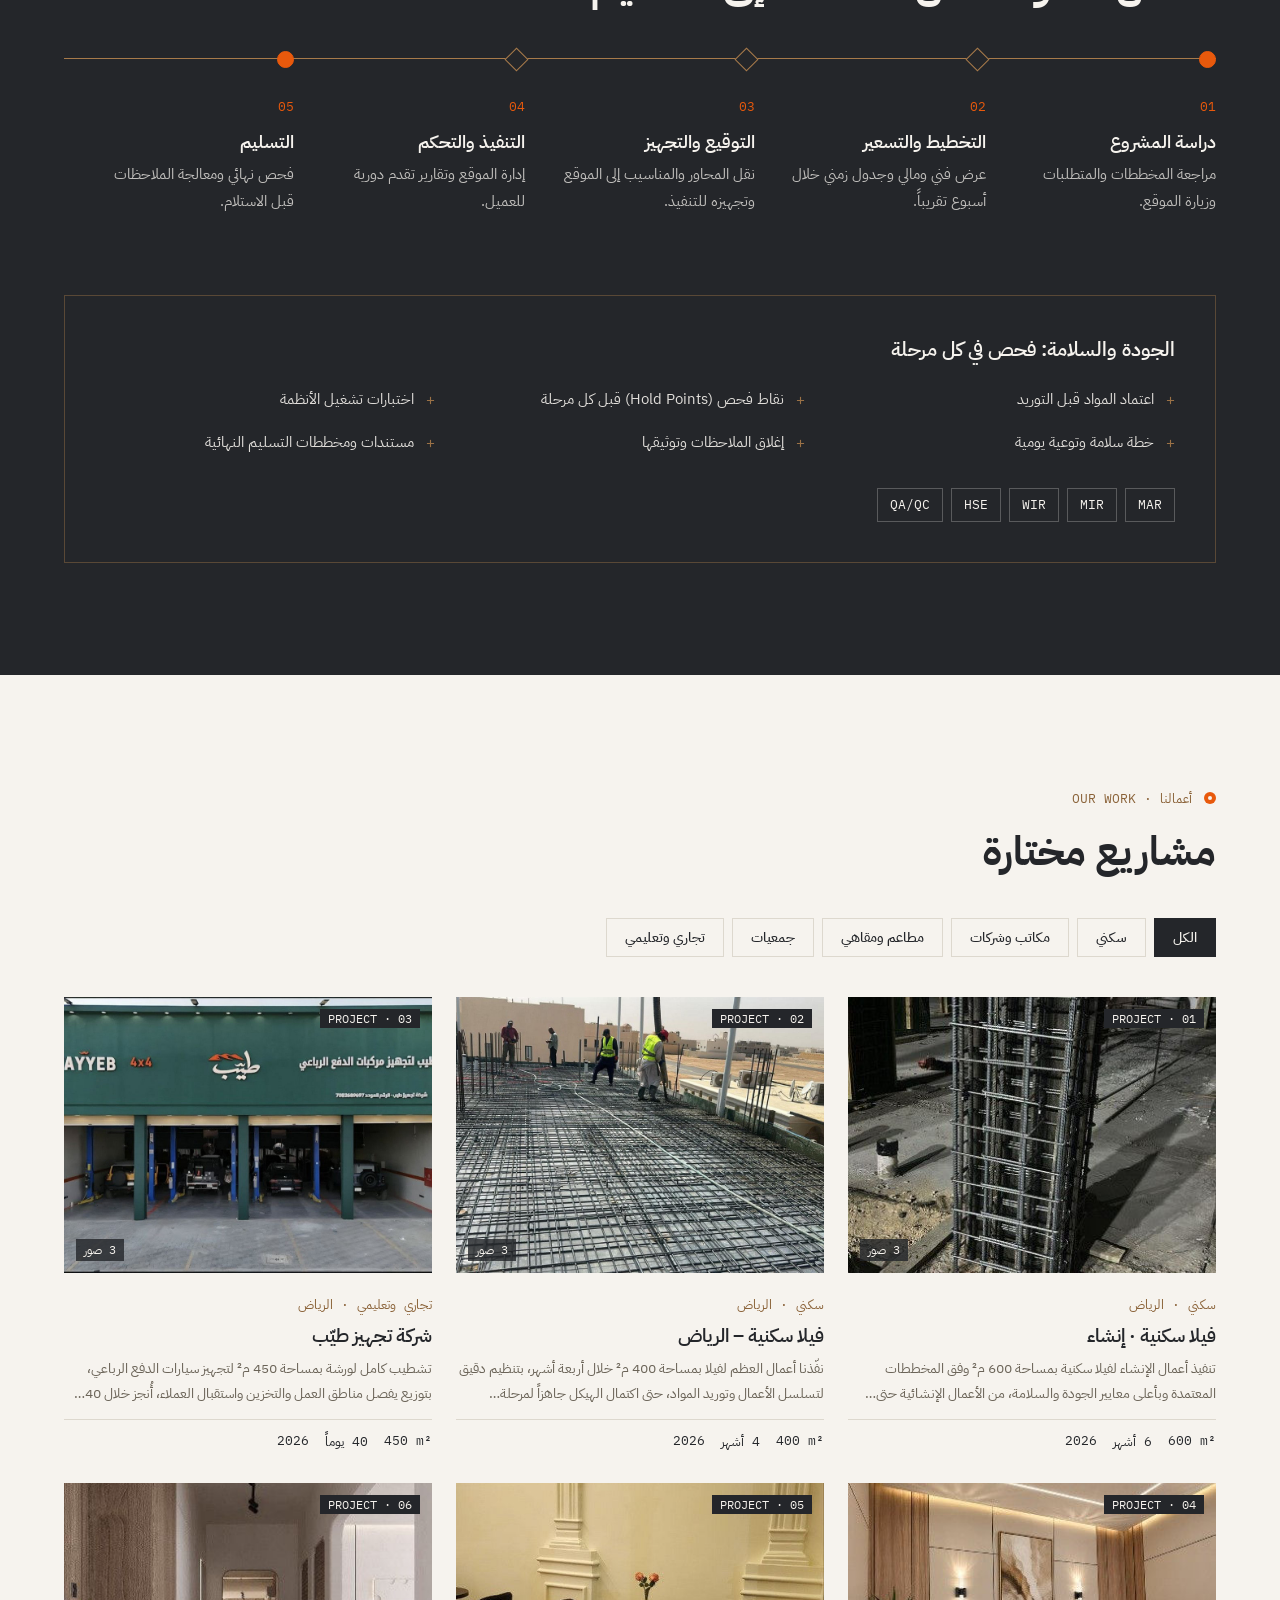
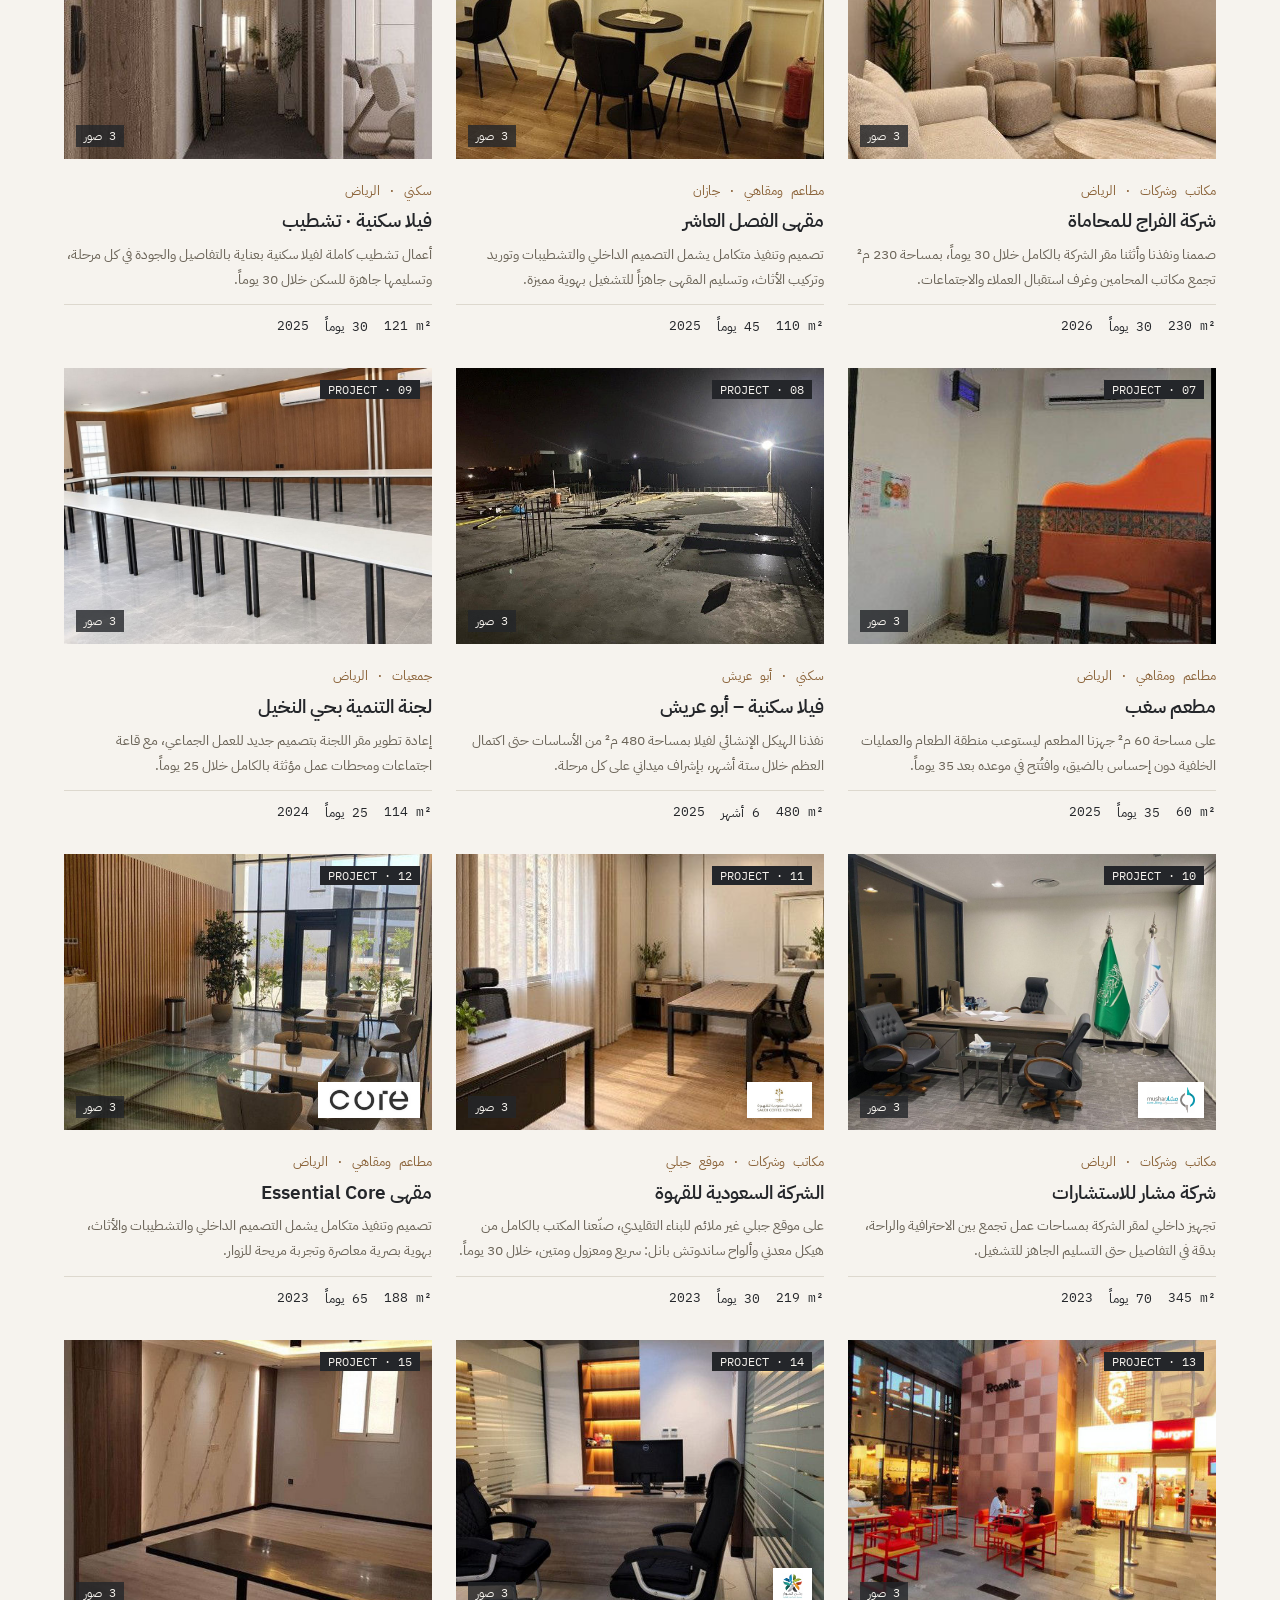
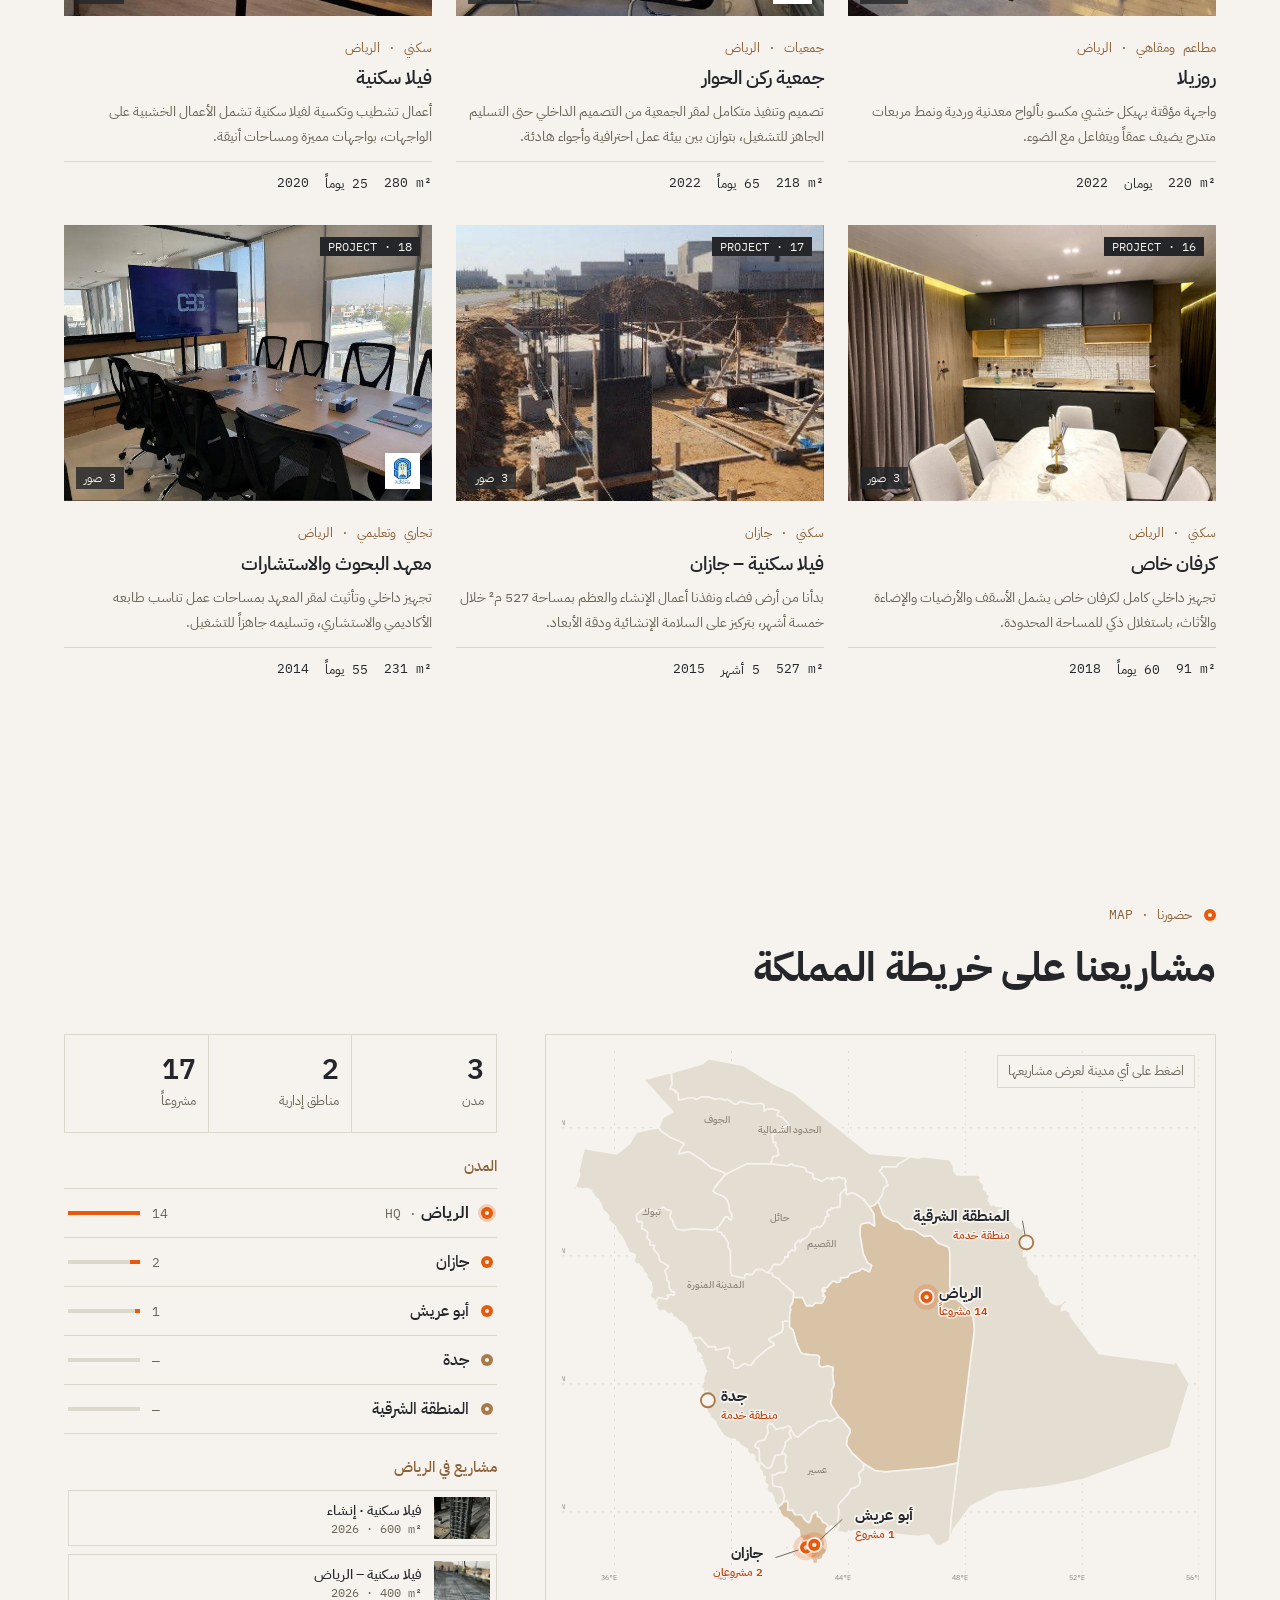
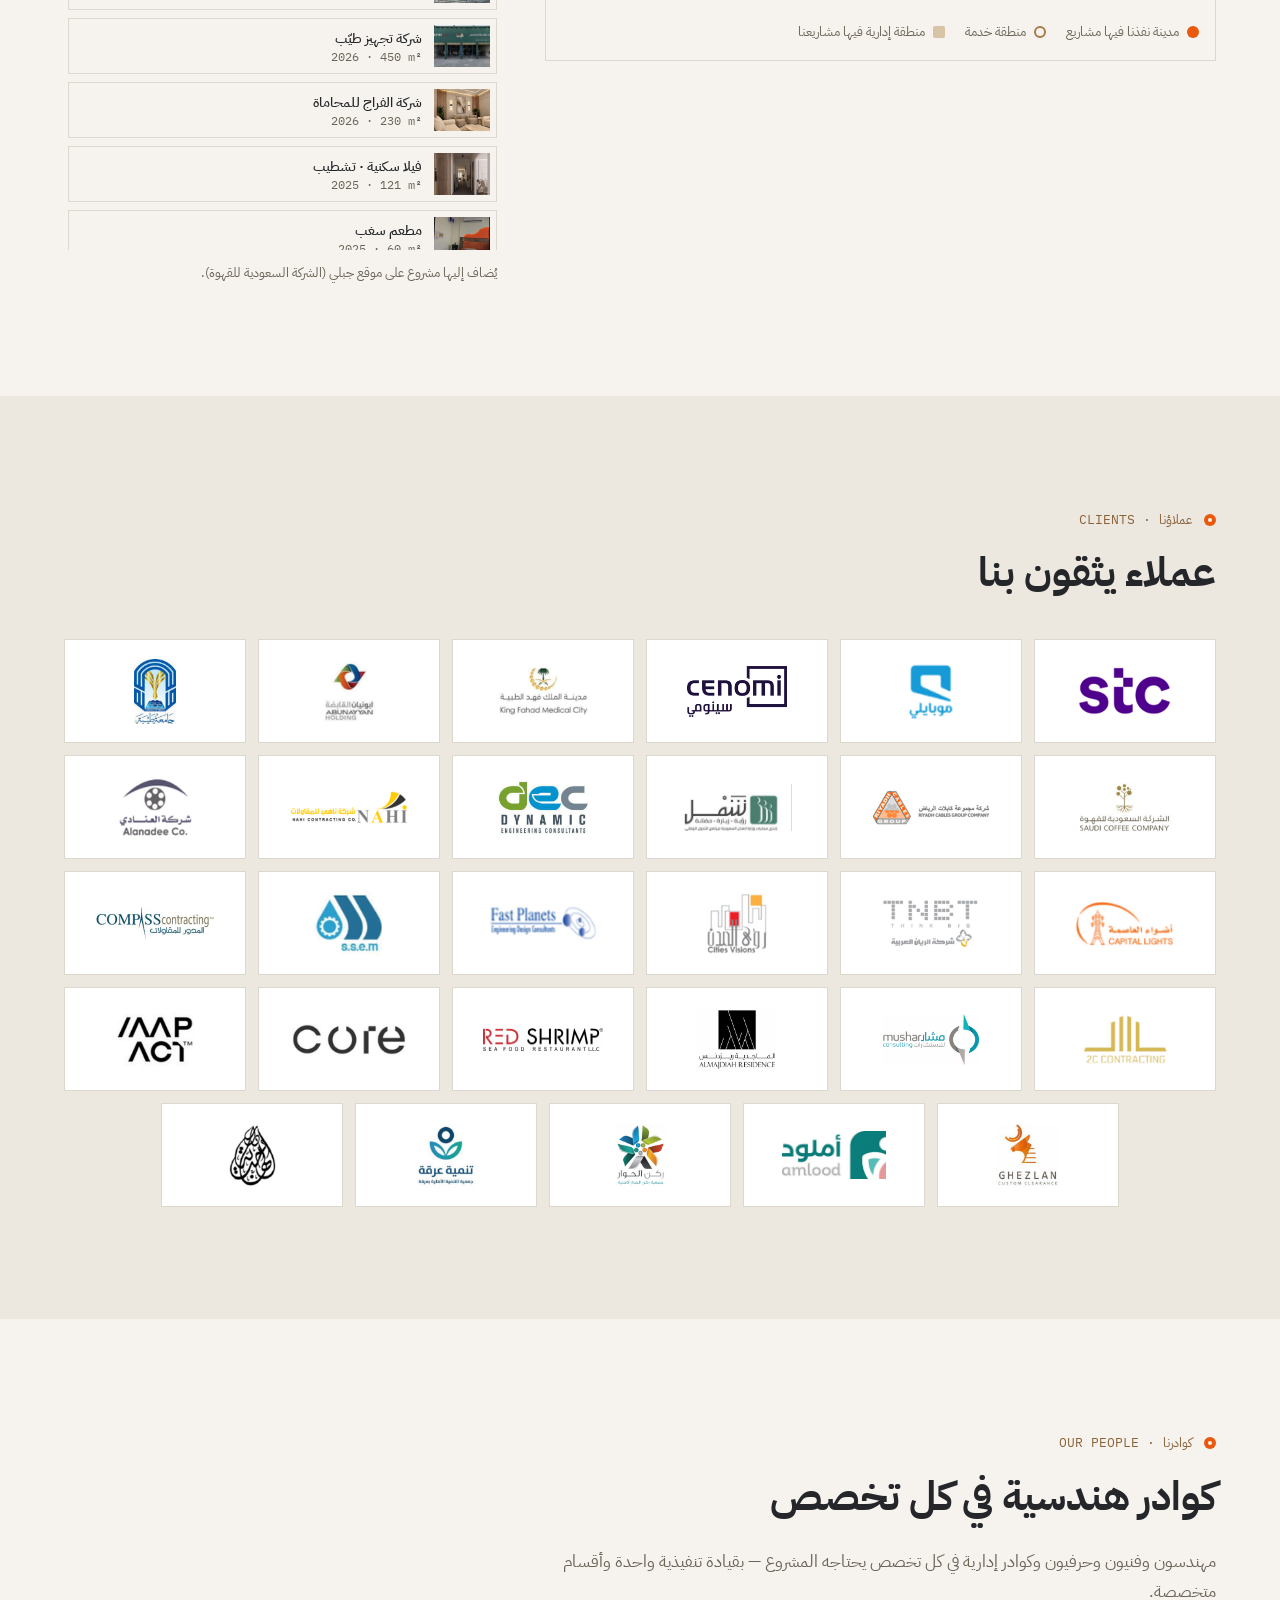
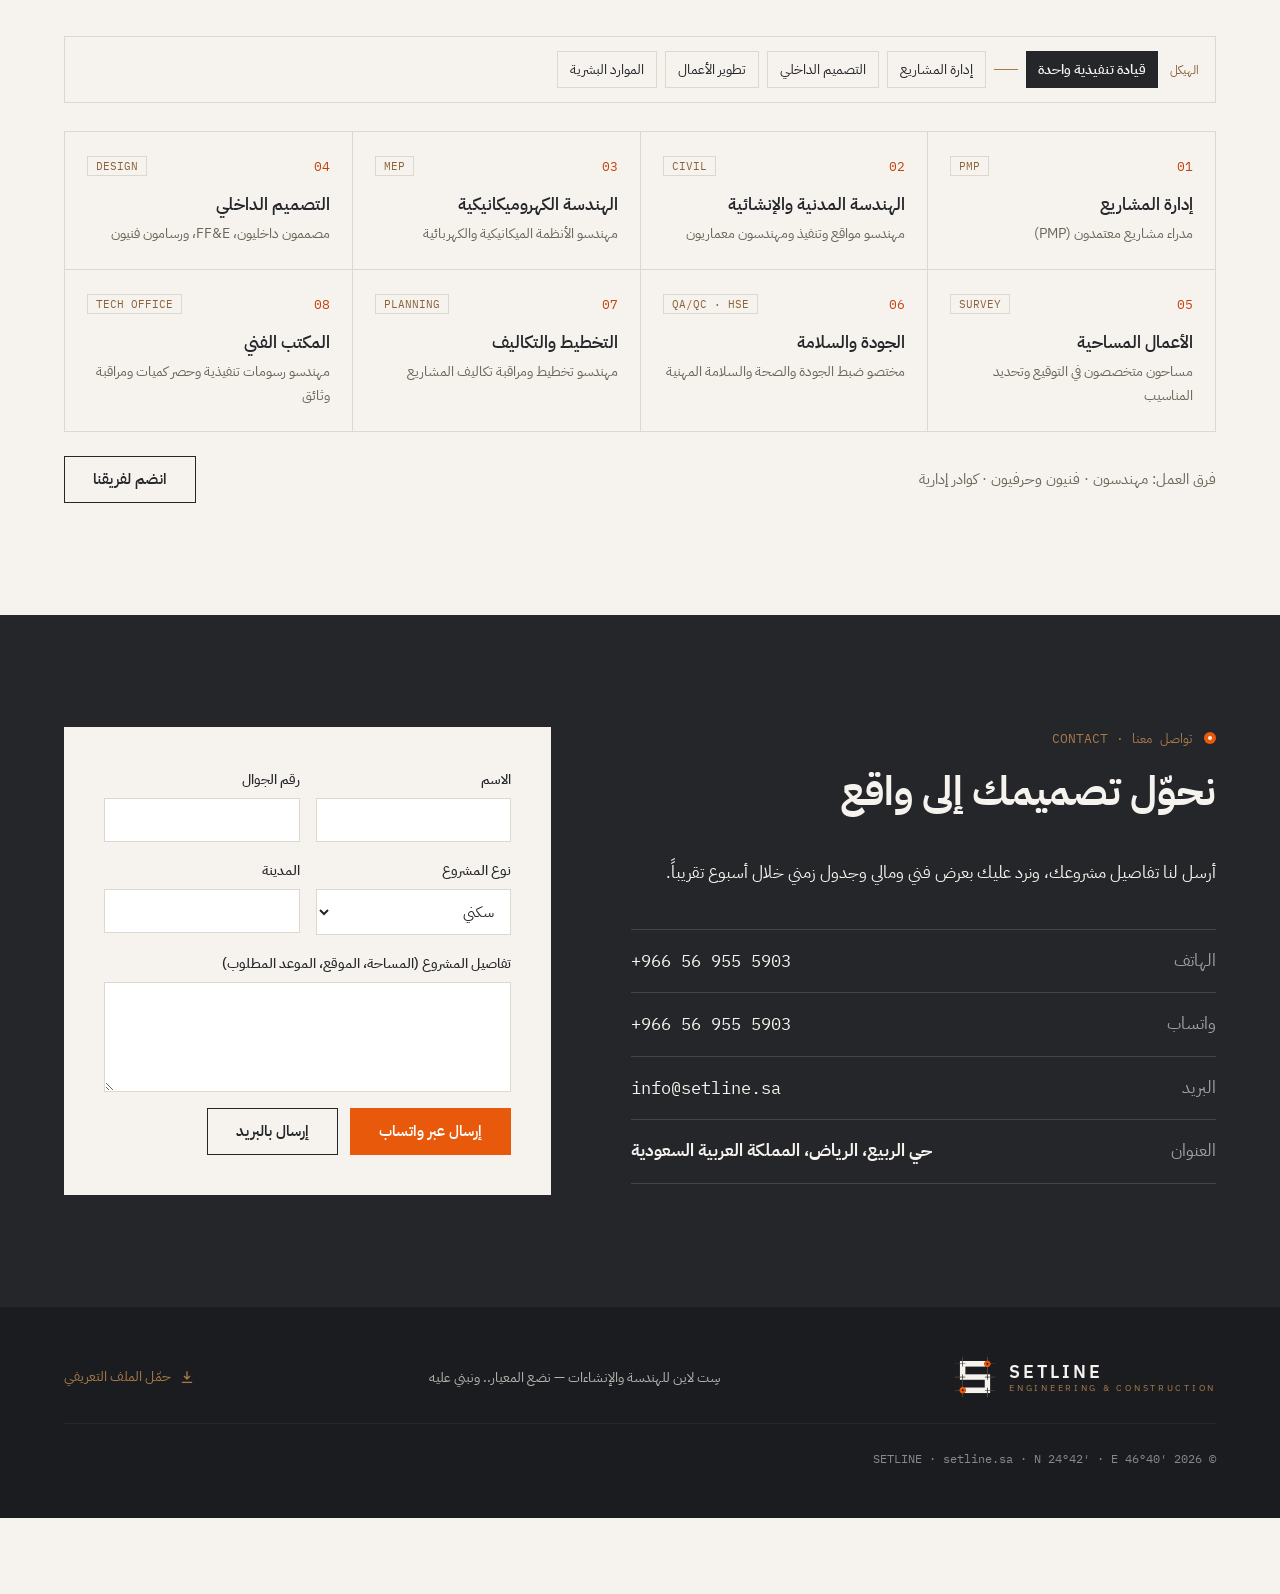
==== commit ea7c3432: "Stats: projects delivered 28+ Co-Authored-By: Claude Opus 5.5 <noreply@anthropic.com>" ====
--- a/index.html
+++ b/index.html
@@ -165,7 +165,7 @@
 <!-- ========== STATS ========== -->
 <section class="stats">
   <div class="container stats__grid">
-    <div><b class="mono" data-count="18" data-suffix="+">18+</b><span data-i18n="stats.projects"></span></div>
+    <div><b class="mono" data-count="28" data-suffix="+">28+</b><span data-i18n="stats.projects"></span></div>
     <div><b class="mono" data-count="3">3</b><span data-i18n="stats.regions"></span></div>
     <div><b class="mono" data-count="2014" data-from="2000">2014</b><span data-i18n="stats.since"></span></div>
     <div><b class="mono" data-count="5">5</b><span data-i18n="stats.sectors"></span></div>
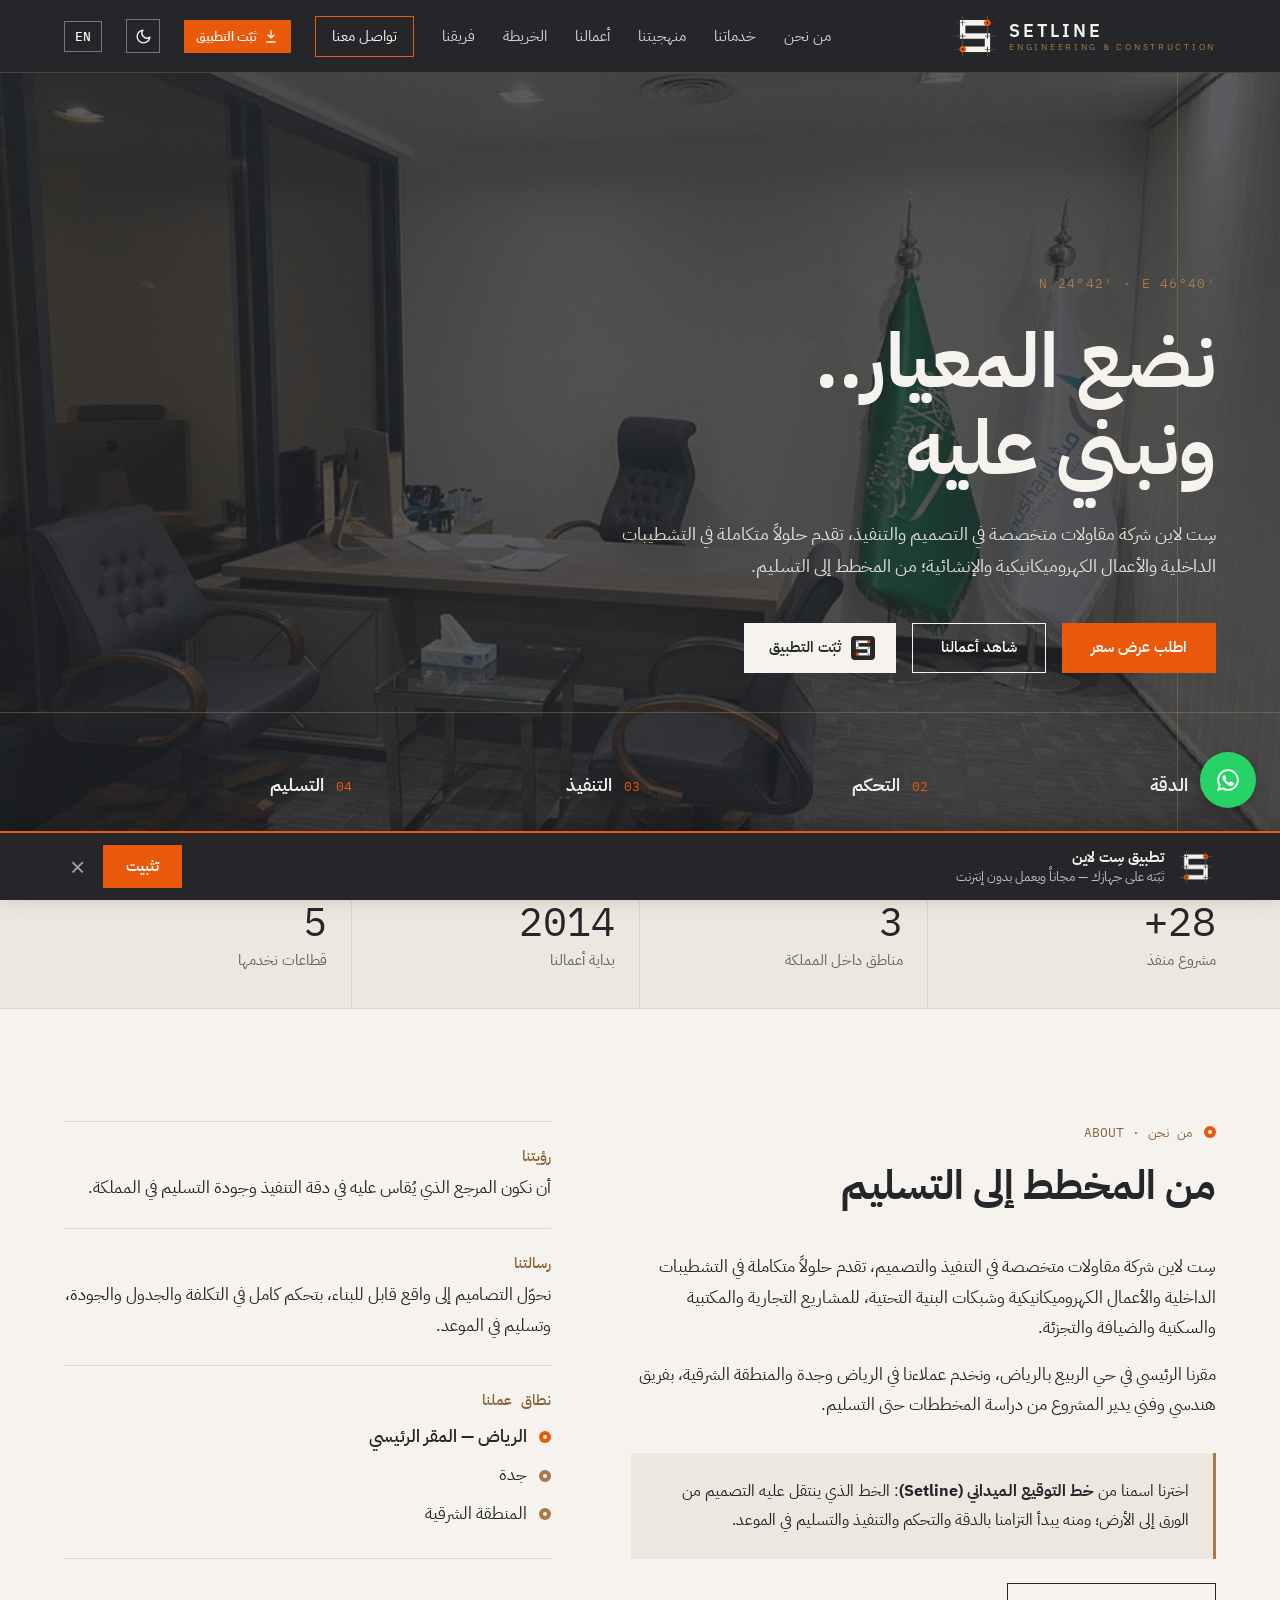
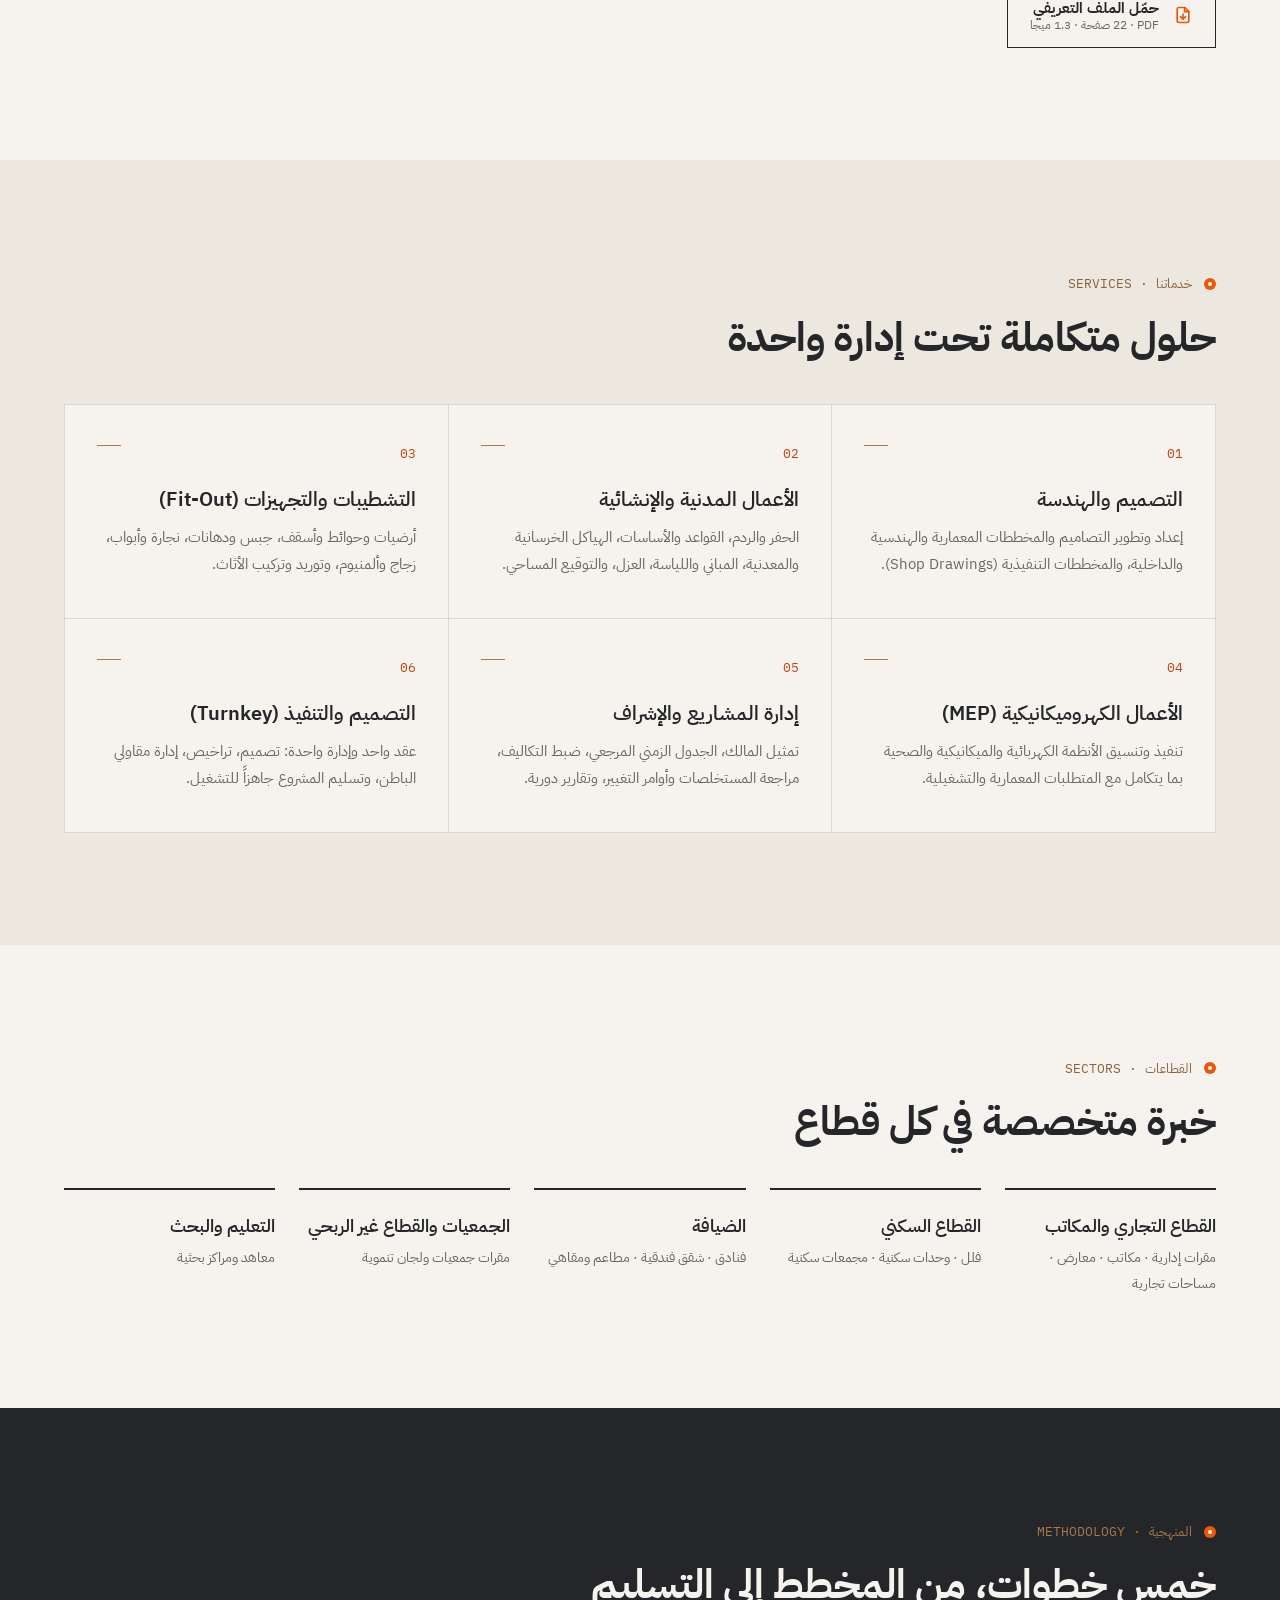
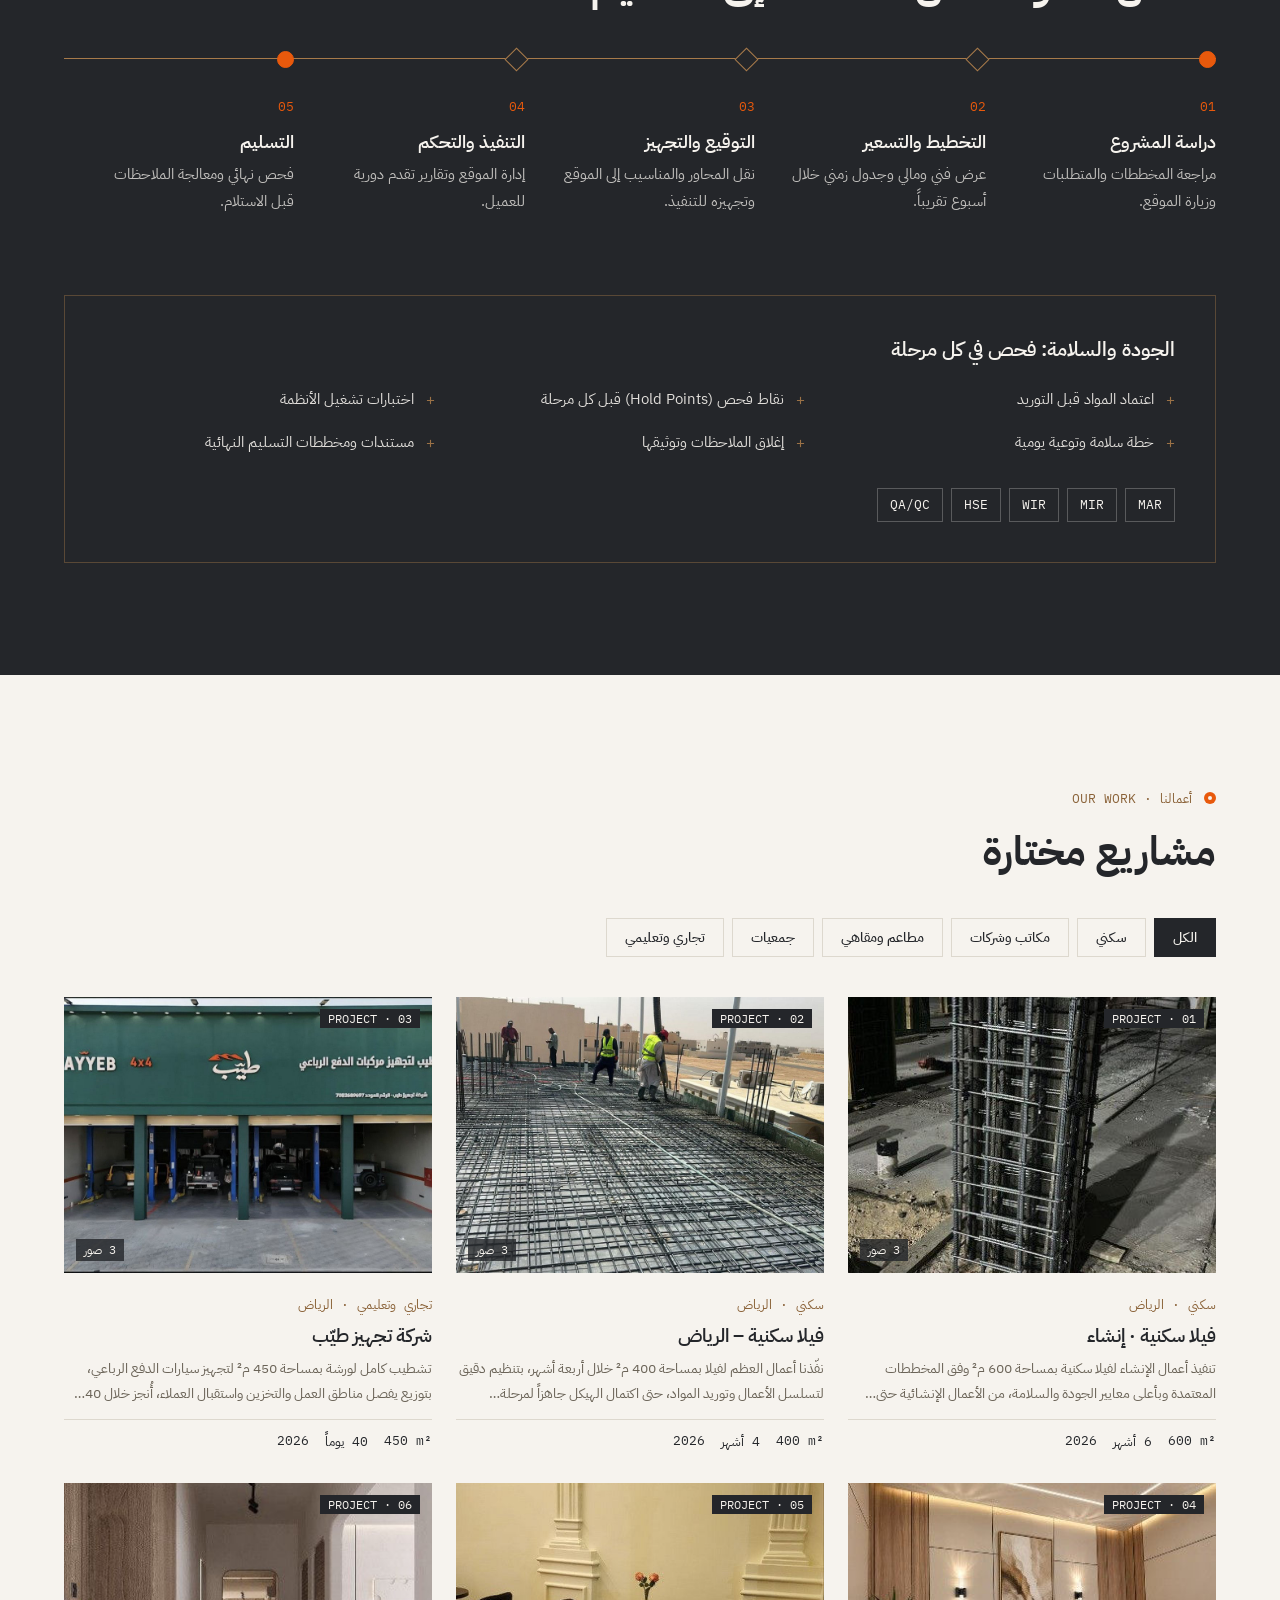
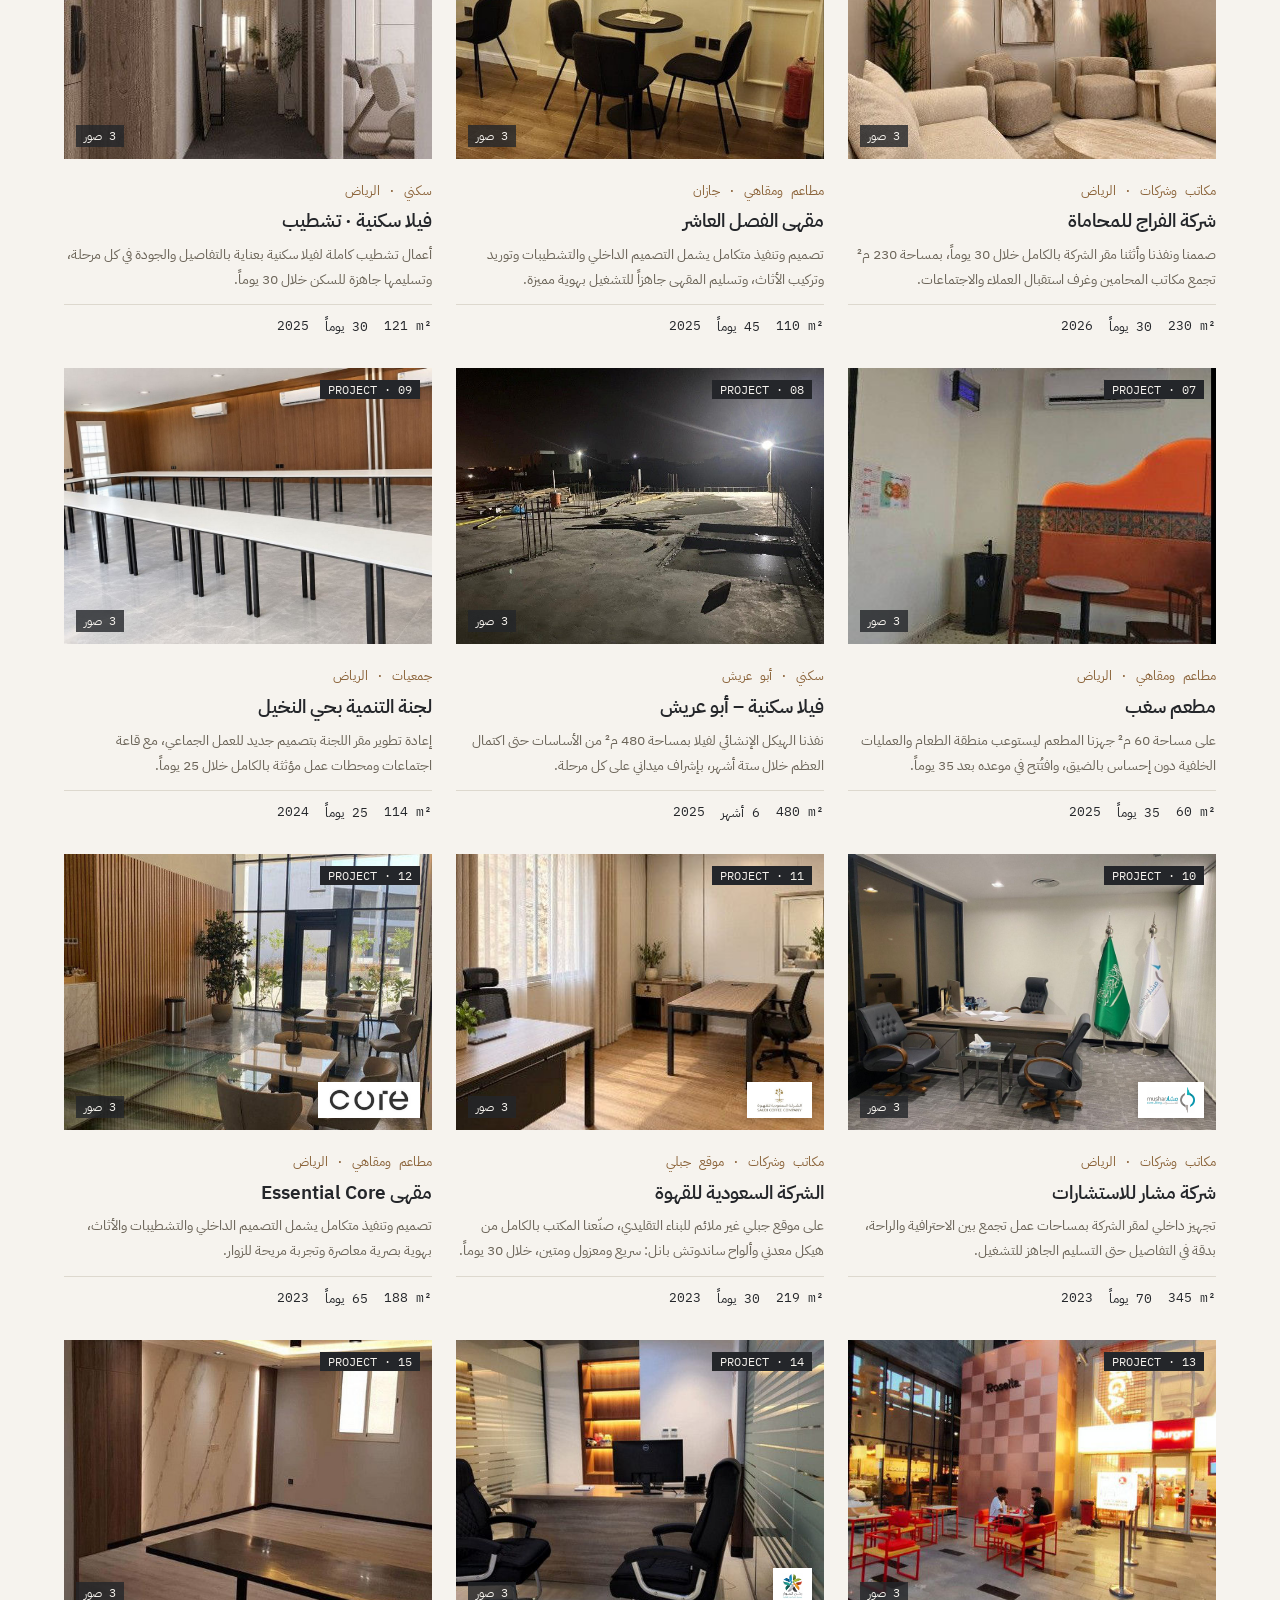
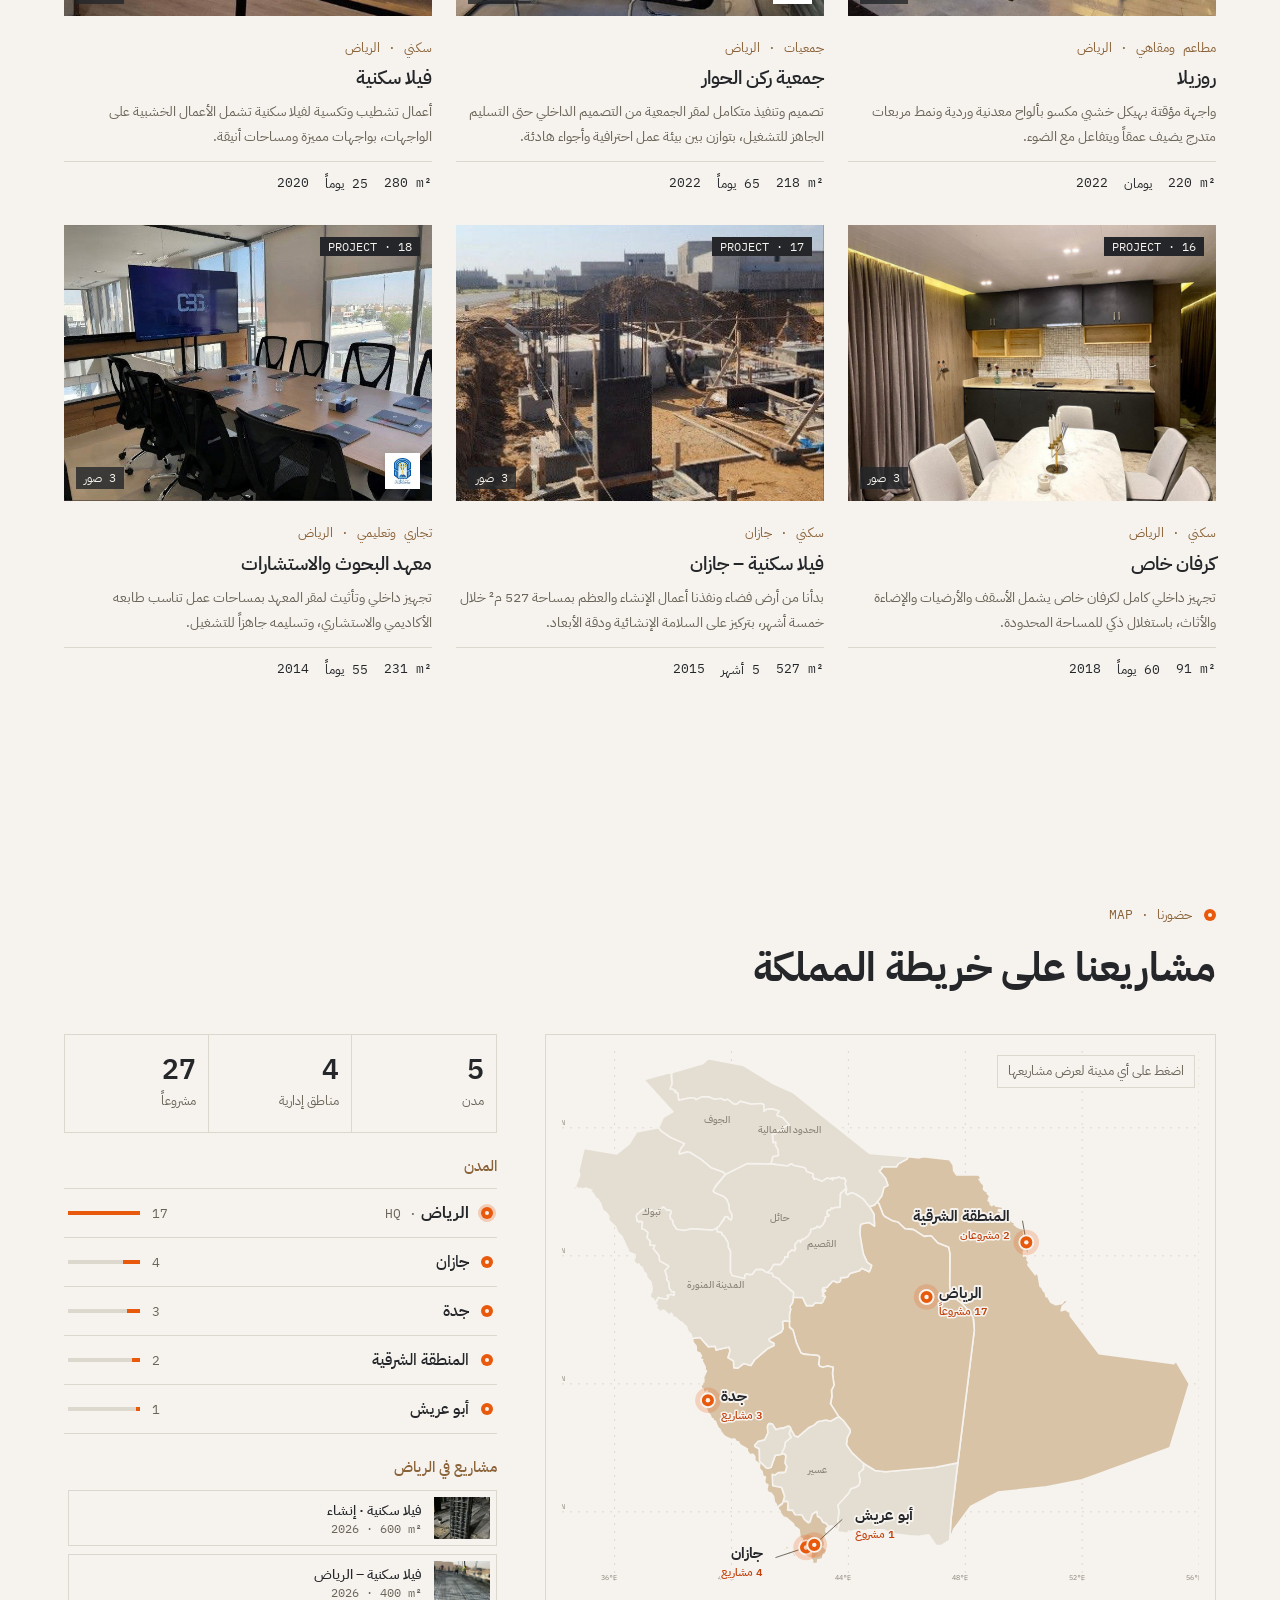
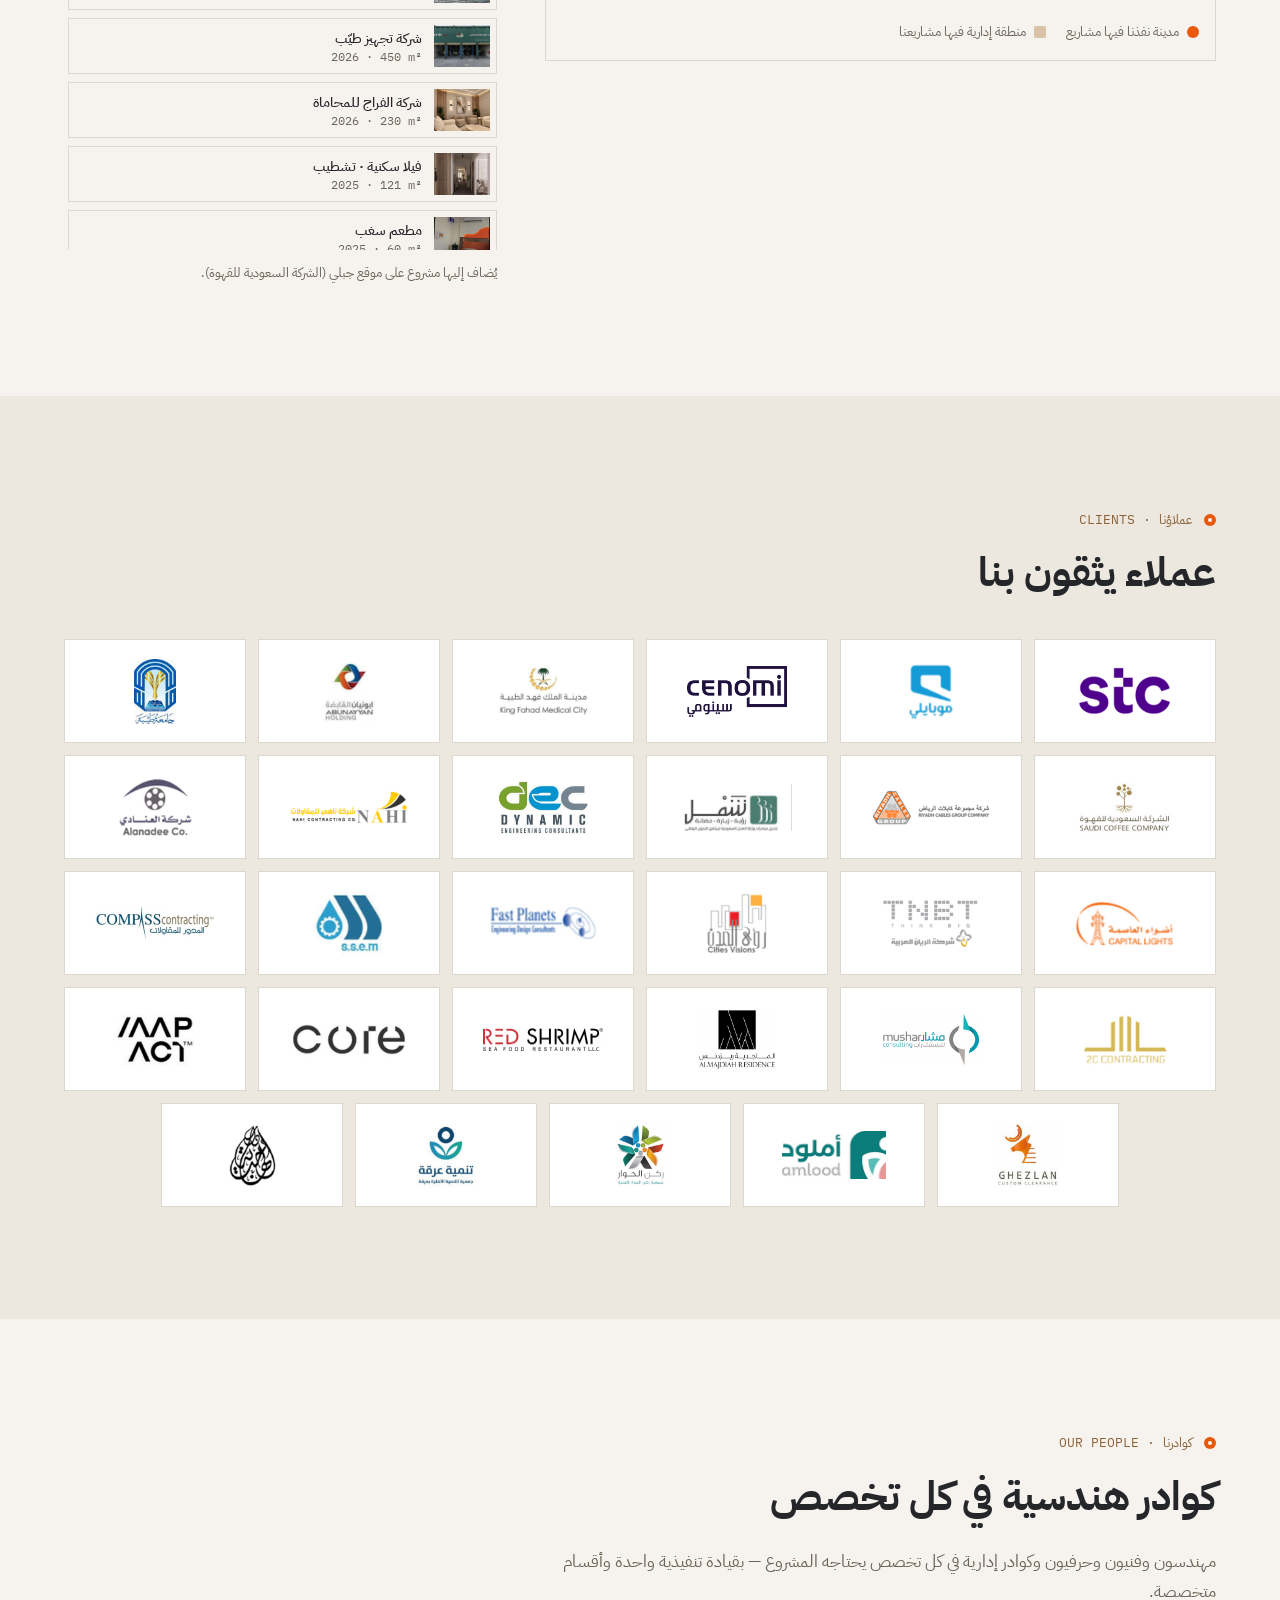
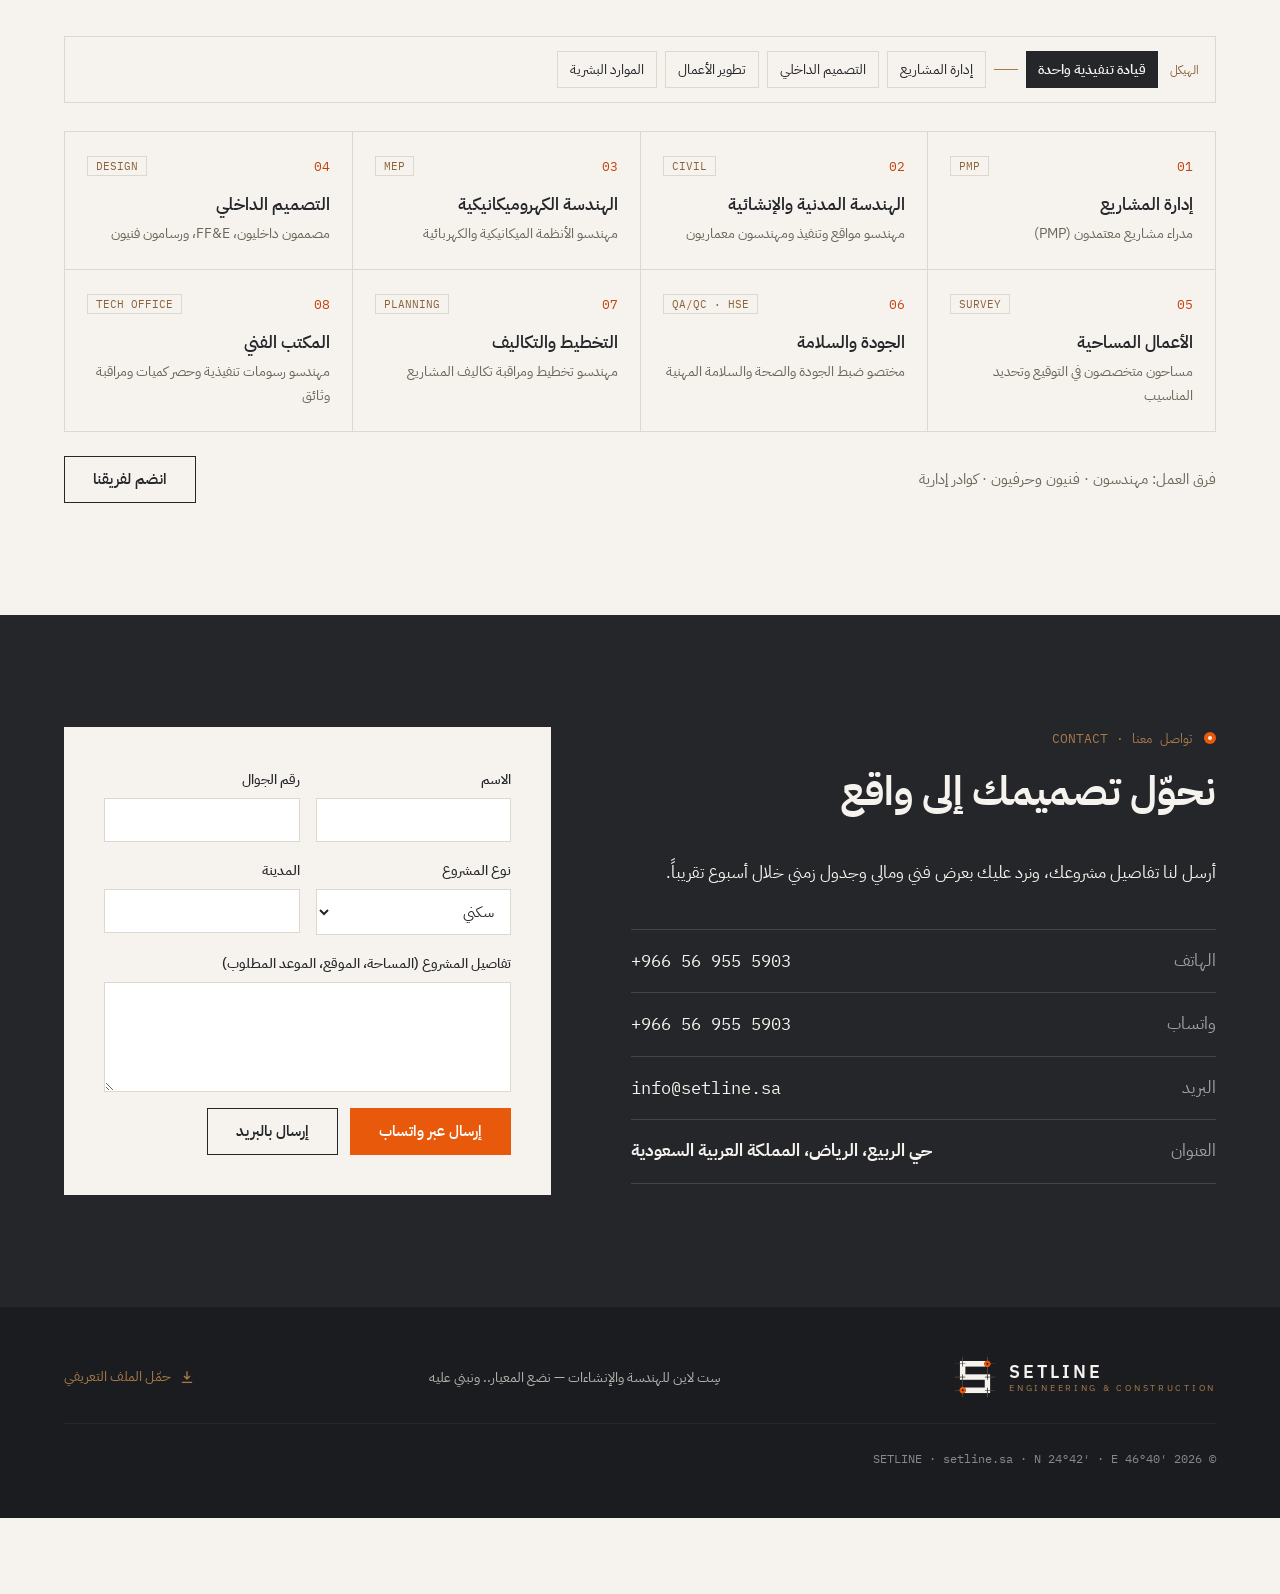
==== commit 966f9029: "Map: add 10 delivered projects (Jeddah 3, Riyadh 3, Jazan 2, Eastern 2); keep edge cities clear of t" ====
--- a/index.html
+++ b/index.html
@@ -97,7 +97,7 @@
       document.documentElement.setAttribute("data-theme", t);
     })();
   </script>
-  <link rel="stylesheet" href="styles.css?v=12">
+  <link rel="stylesheet" href="styles.css?v=13">
 </head>
 <body>
 
@@ -384,8 +384,8 @@
 </div>
 
 <!-- ?v= numbers force phones to download the newest version after each update -->
-<script src="data.js?v=12"></script>
-<script src="map-data.js?v=12"></script>
-<script src="app.js?v=12"></script>
+<script src="data.js?v=13"></script>
+<script src="map-data.js?v=13"></script>
+<script src="app.js?v=13"></script>
 </body>
 </html>
--- a/styles.css
+++ b/styles.css
@@ -473,6 +473,7 @@
   padding: 20px; box-shadow: var(--lift, 0 14px 30px -14px rgba(36,38,42,.35));
 }
 .city-card[hidden] { display: none; }
+.city-card--flip { inset-inline-end: auto; inset-inline-start: 16px; }
 @keyframes cardPop { from { opacity: 0; transform: translateY(10px) scale(.98); } }
 .city-card.is-in { animation: cardPop .4s var(--ease, ease) .15s backwards; }
 .city-card__close { position: absolute; top: 8px; inset-inline-end: 10px; background: none; border: 0; color: var(--muted);
@@ -497,6 +498,9 @@
 .city-card__thumb span { display: block; font-size: 12.5px; line-height: 1.45; margin-top: 6px;
   display: -webkit-box; -webkit-line-clamp: 2; -webkit-box-orient: vertical; overflow: hidden; }
 .city-card__text { font-size: 14px; color: var(--muted); margin-bottom: 14px; }
+.city-card__more { font-size: 12.5px; color: var(--muted); margin: -6px 0 12px; }
+.city-card__kpis--one { grid-template-columns: 1fr; }
+.map__legend span[hidden] { display: none; }
 .city-card__cta { width: 100%; gap: 6px; }
 
 /* City chip in the project filters */
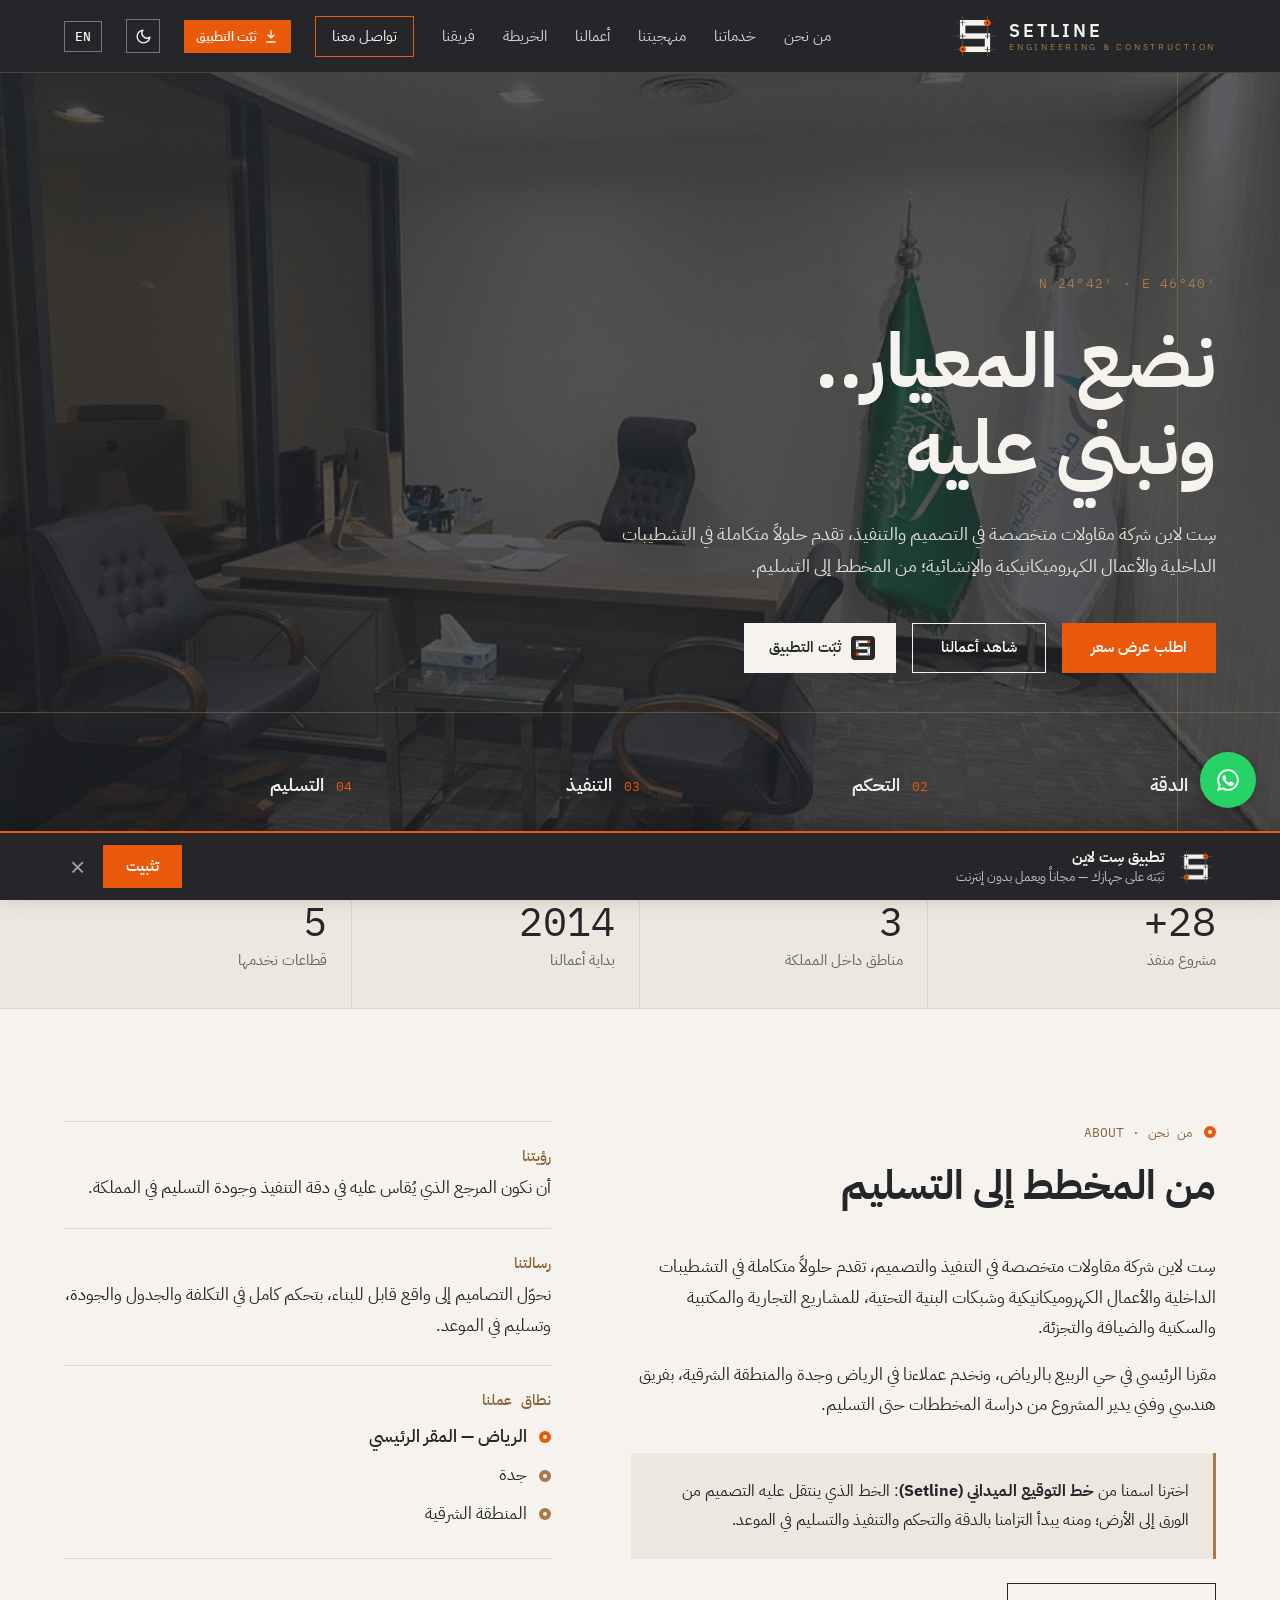
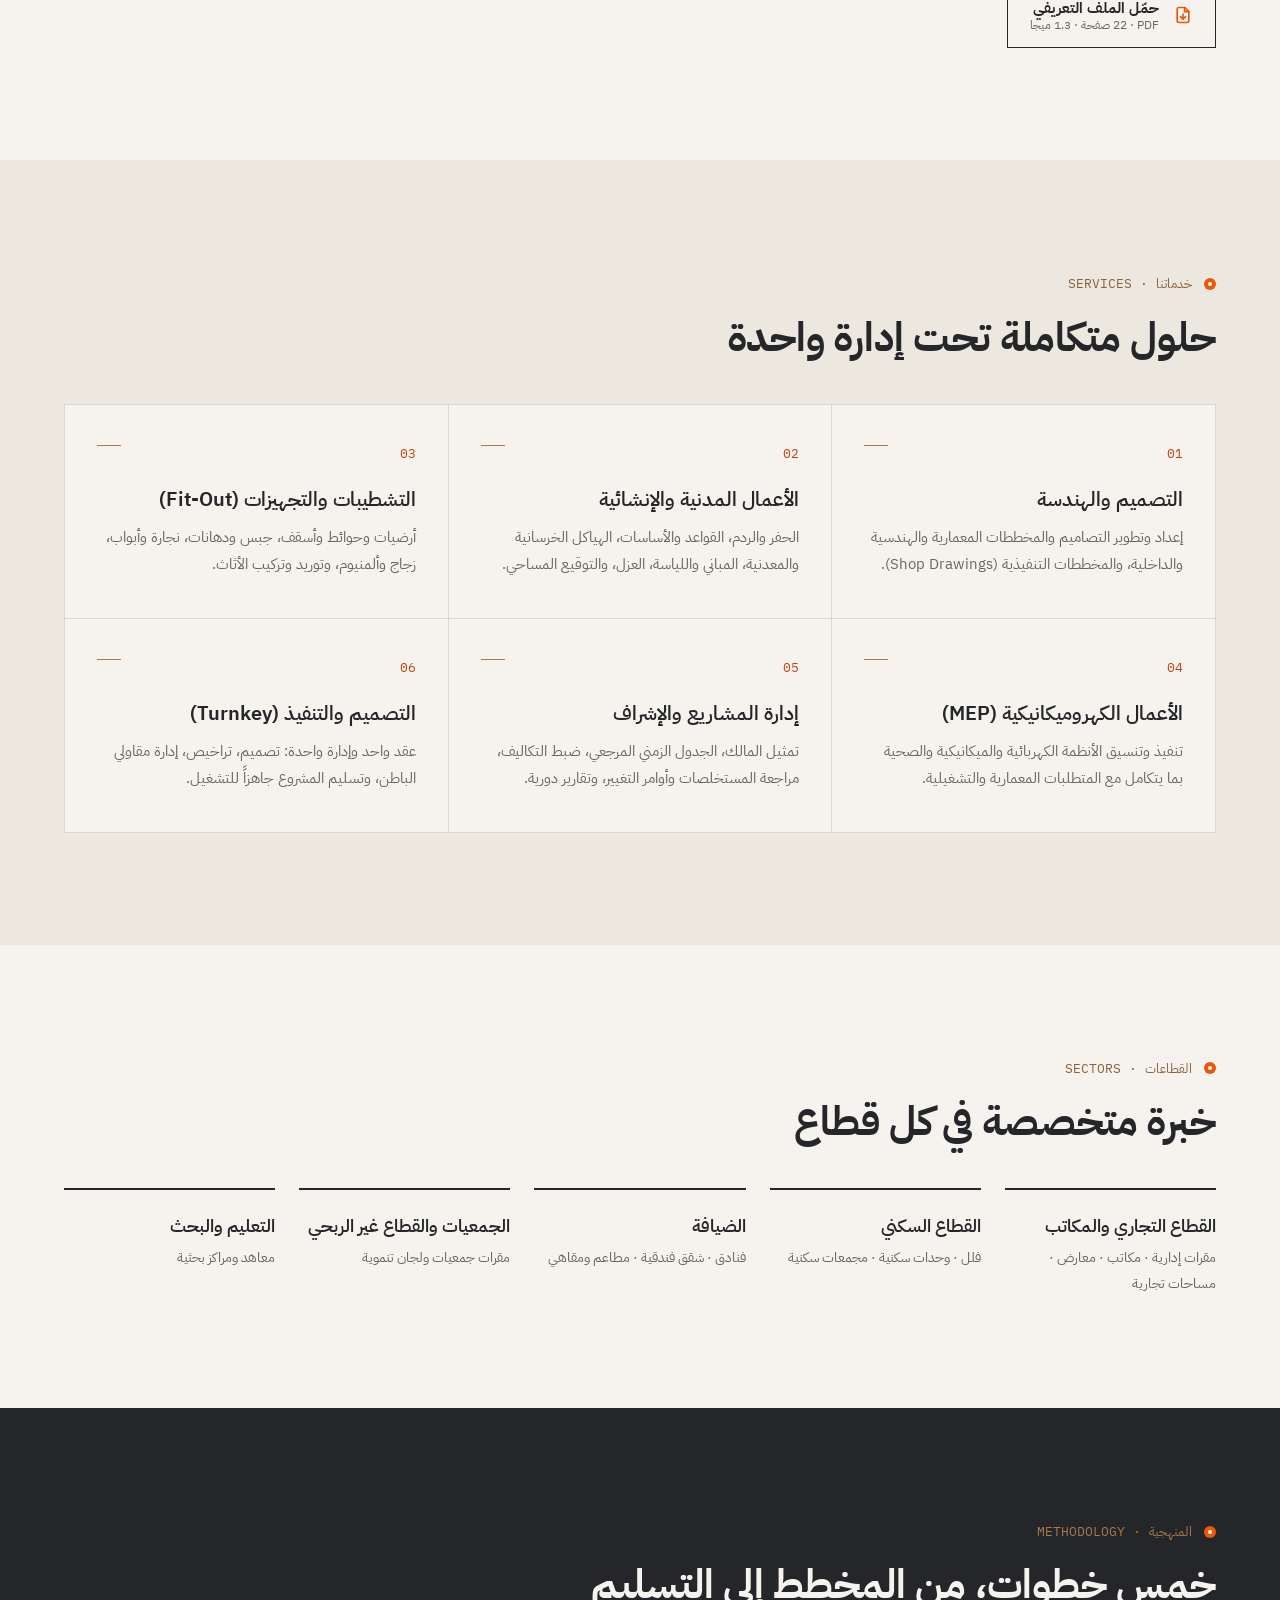
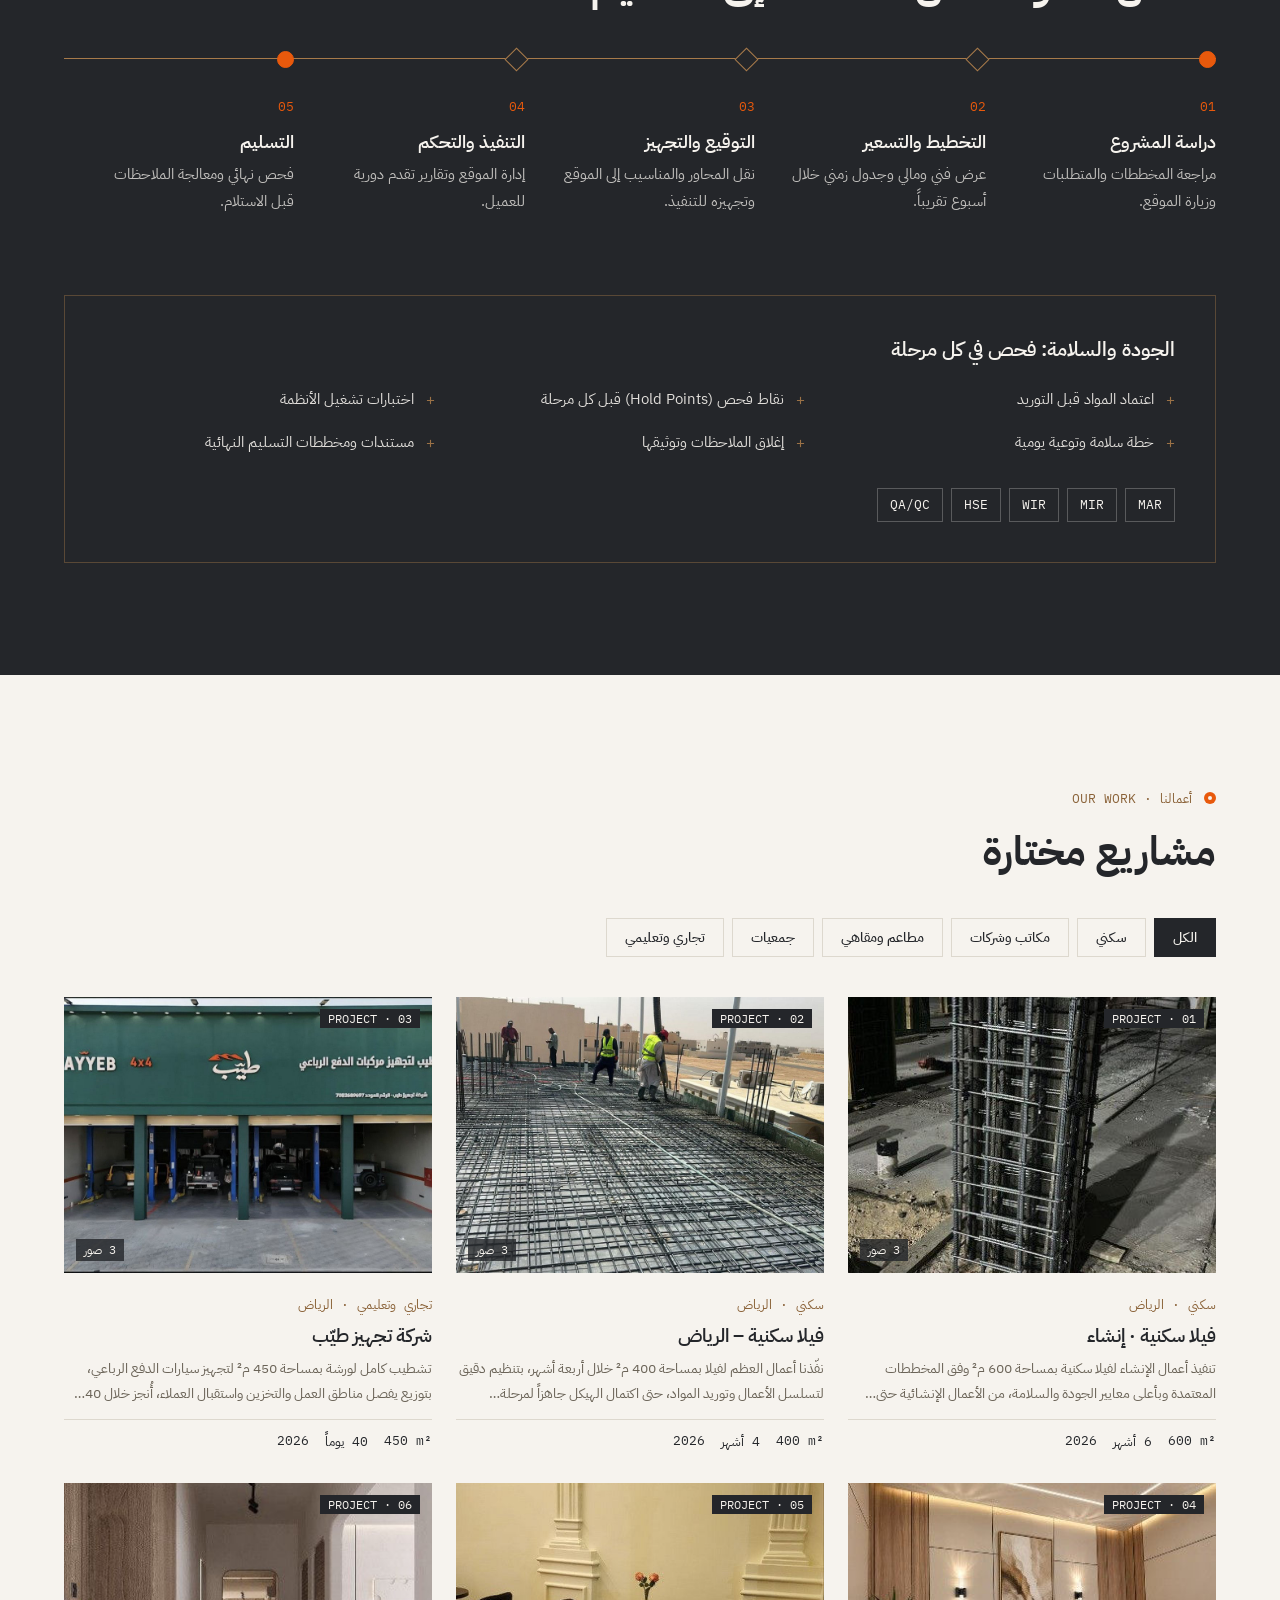
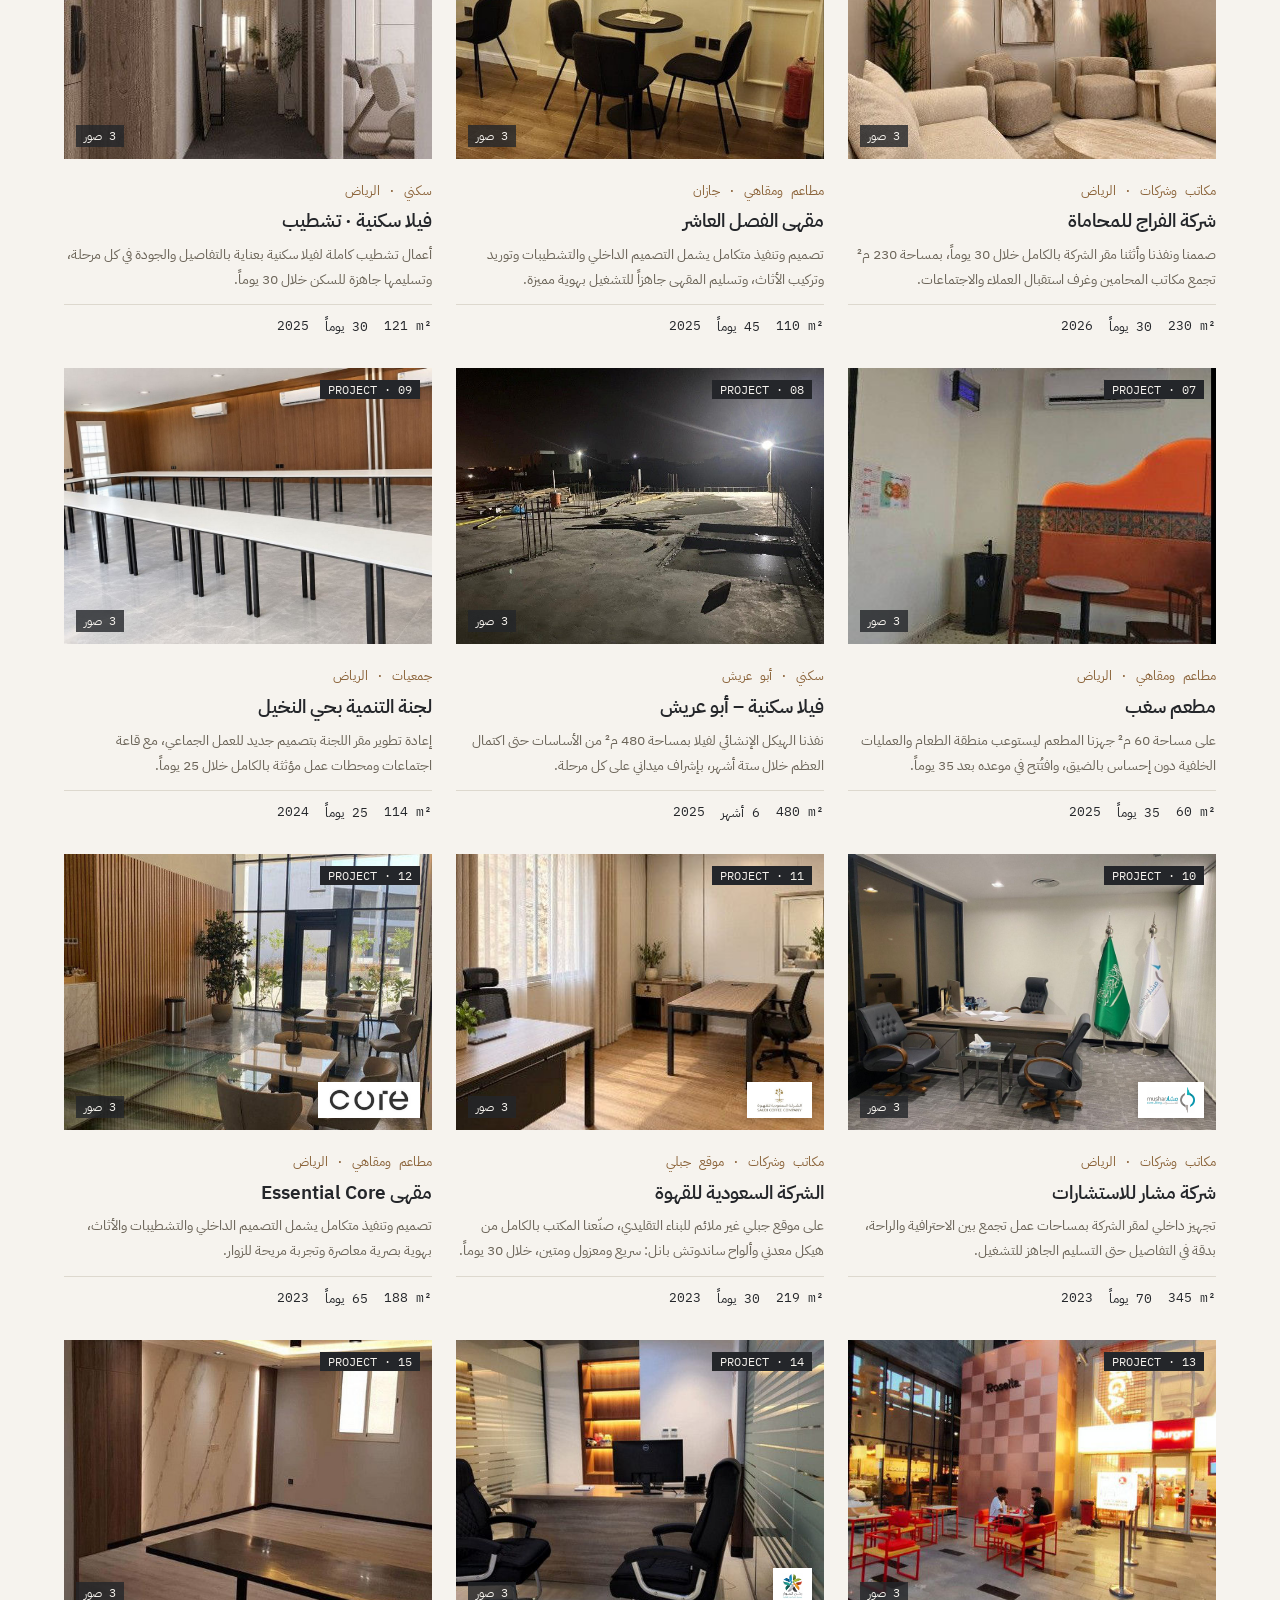
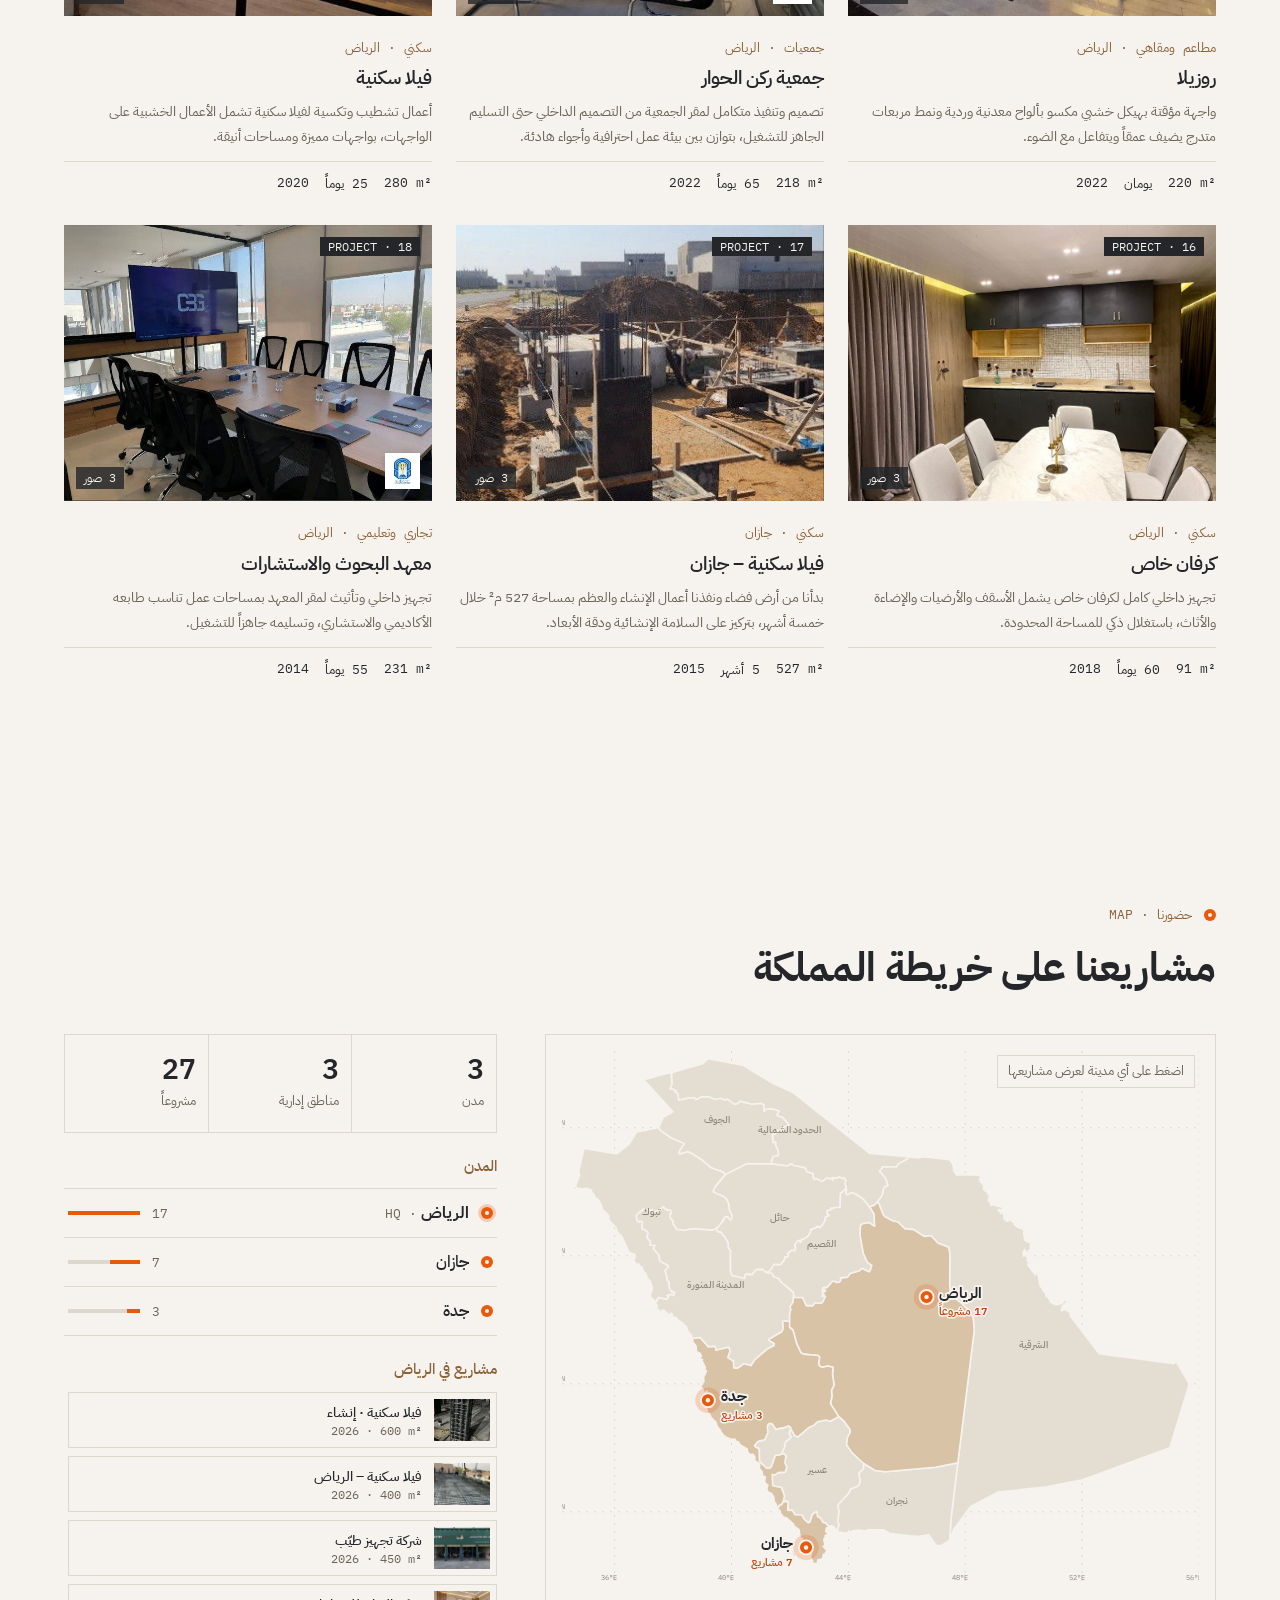
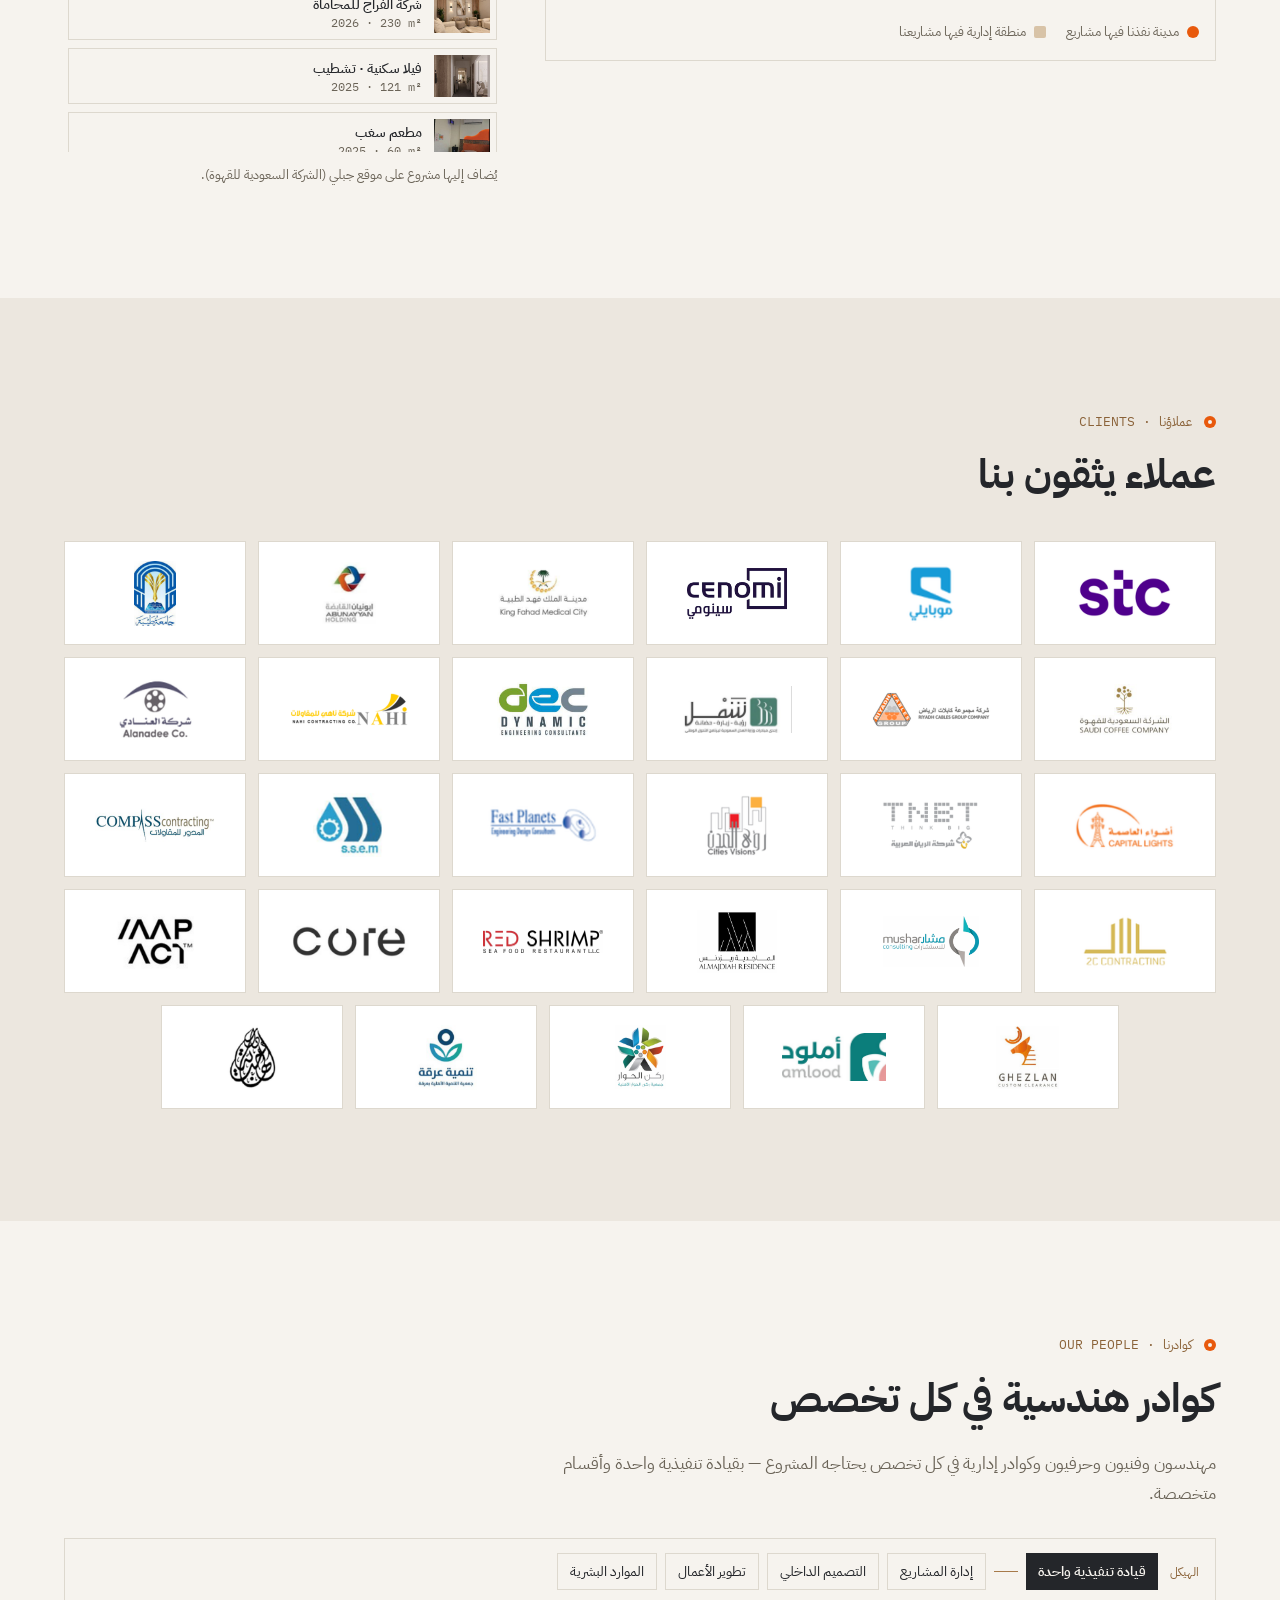
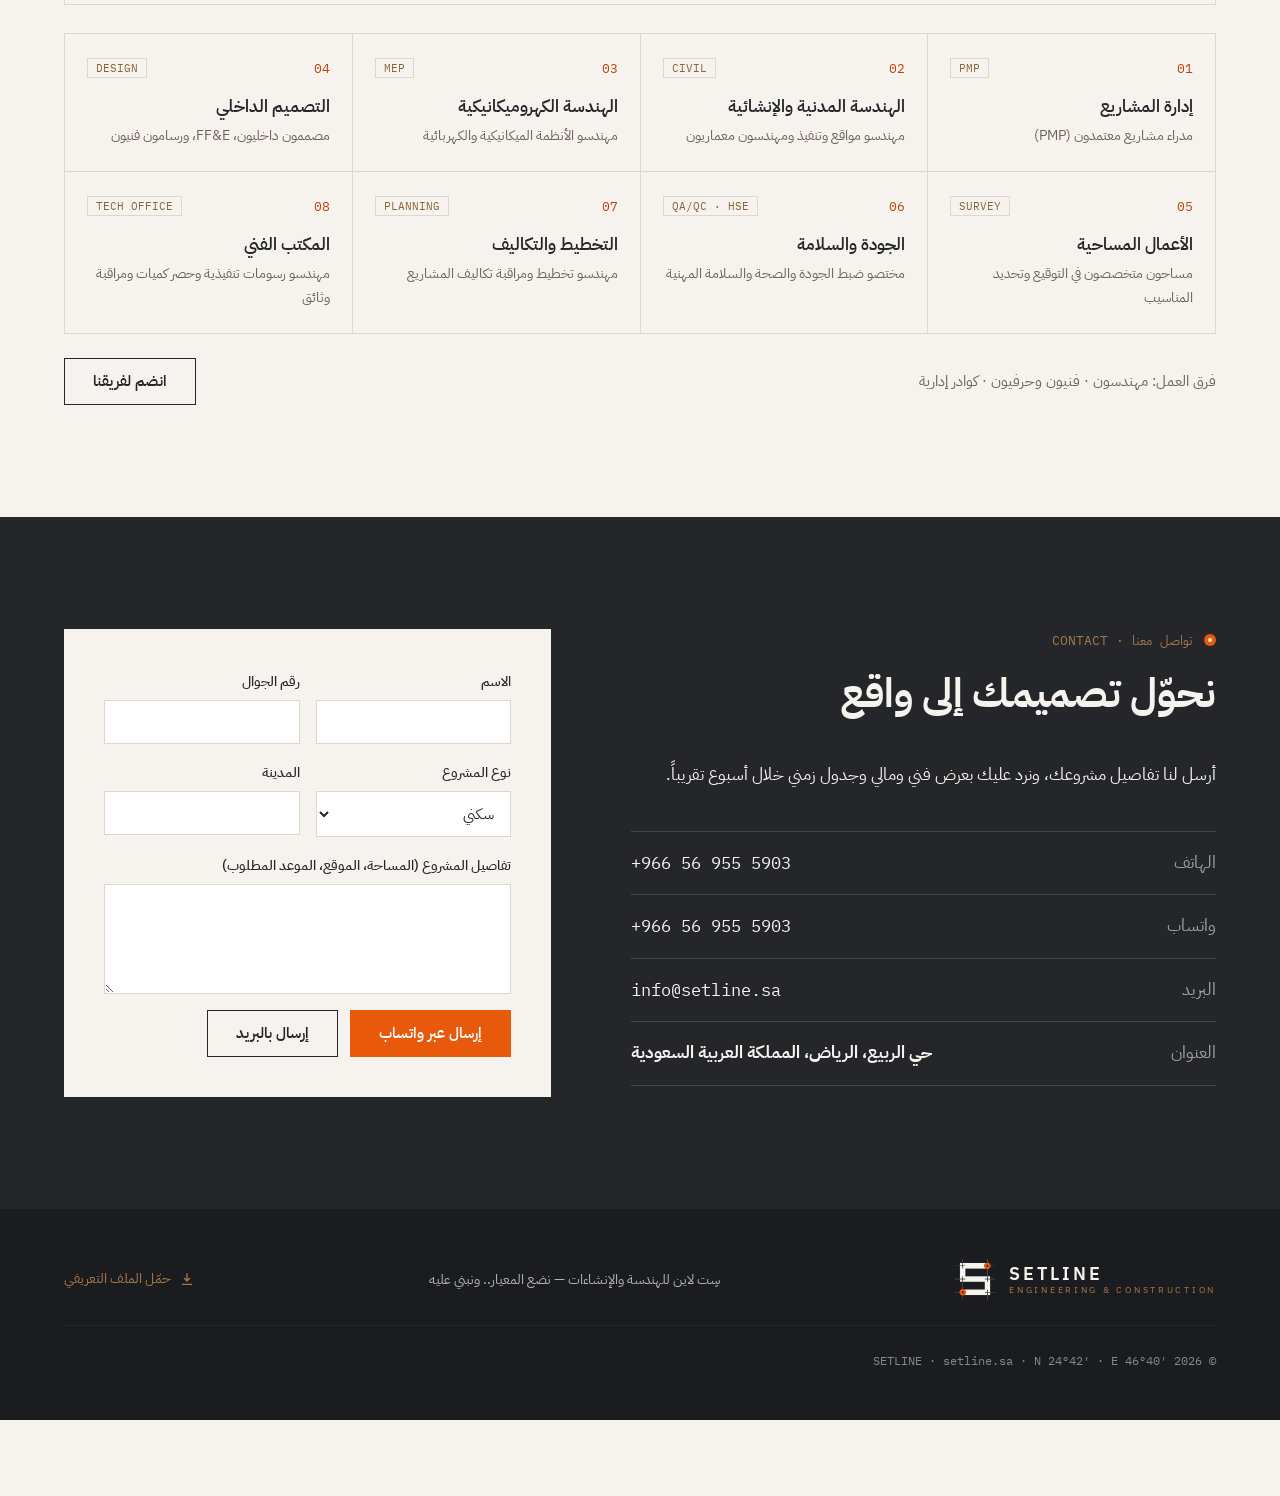
==== commit a99bf0cc: "Map: merge Abu Arish into Jazan, move Eastern Province projects to Jazan Co-Authored-By: Claude Opus" ====
--- a/index.html
+++ b/index.html
@@ -97,7 +97,7 @@
       document.documentElement.setAttribute("data-theme", t);
     })();
   </script>
-  <link rel="stylesheet" href="styles.css?v=13">
+  <link rel="stylesheet" href="styles.css?v=14">
 </head>
 <body>
 
@@ -384,8 +384,8 @@
 </div>
 
 <!-- ?v= numbers force phones to download the newest version after each update -->
-<script src="data.js?v=13"></script>
-<script src="map-data.js?v=13"></script>
-<script src="app.js?v=13"></script>
+<script src="data.js?v=14"></script>
+<script src="map-data.js?v=14"></script>
+<script src="app.js?v=14"></script>
 </body>
 </html>
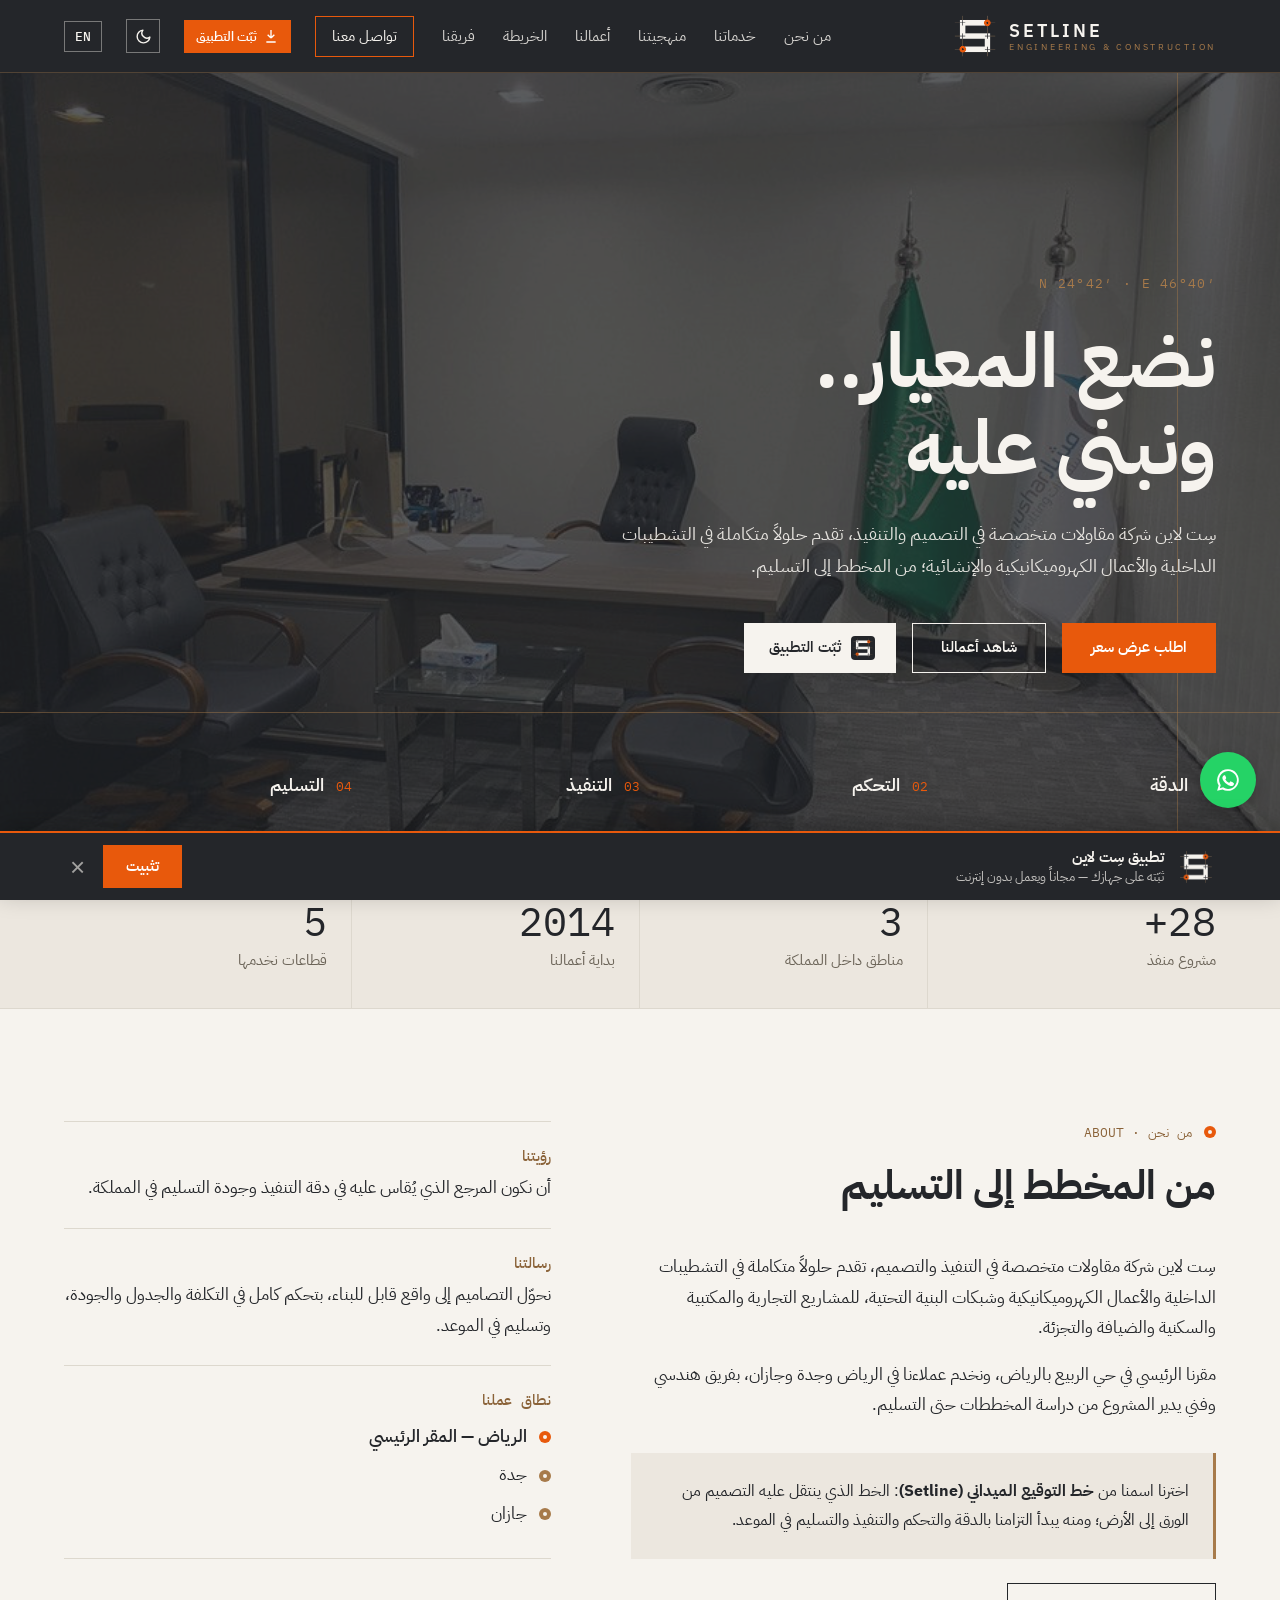
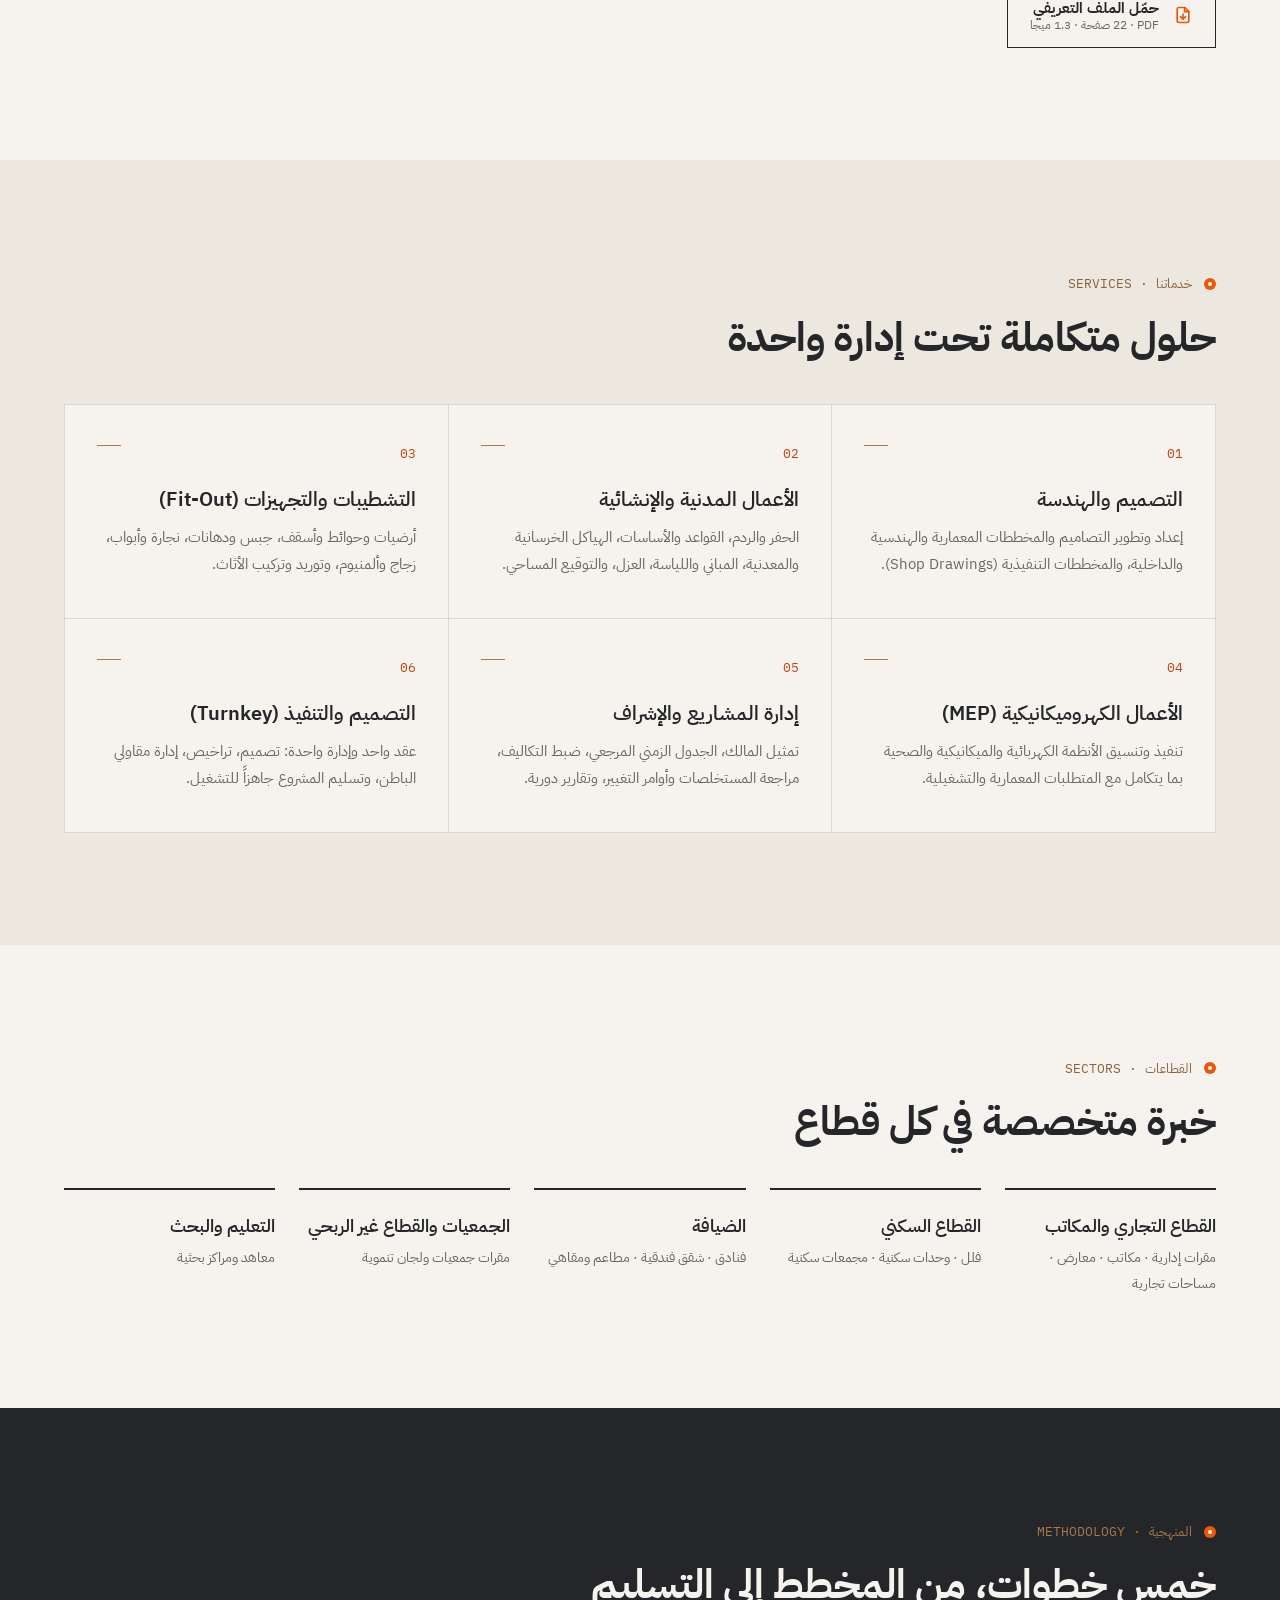
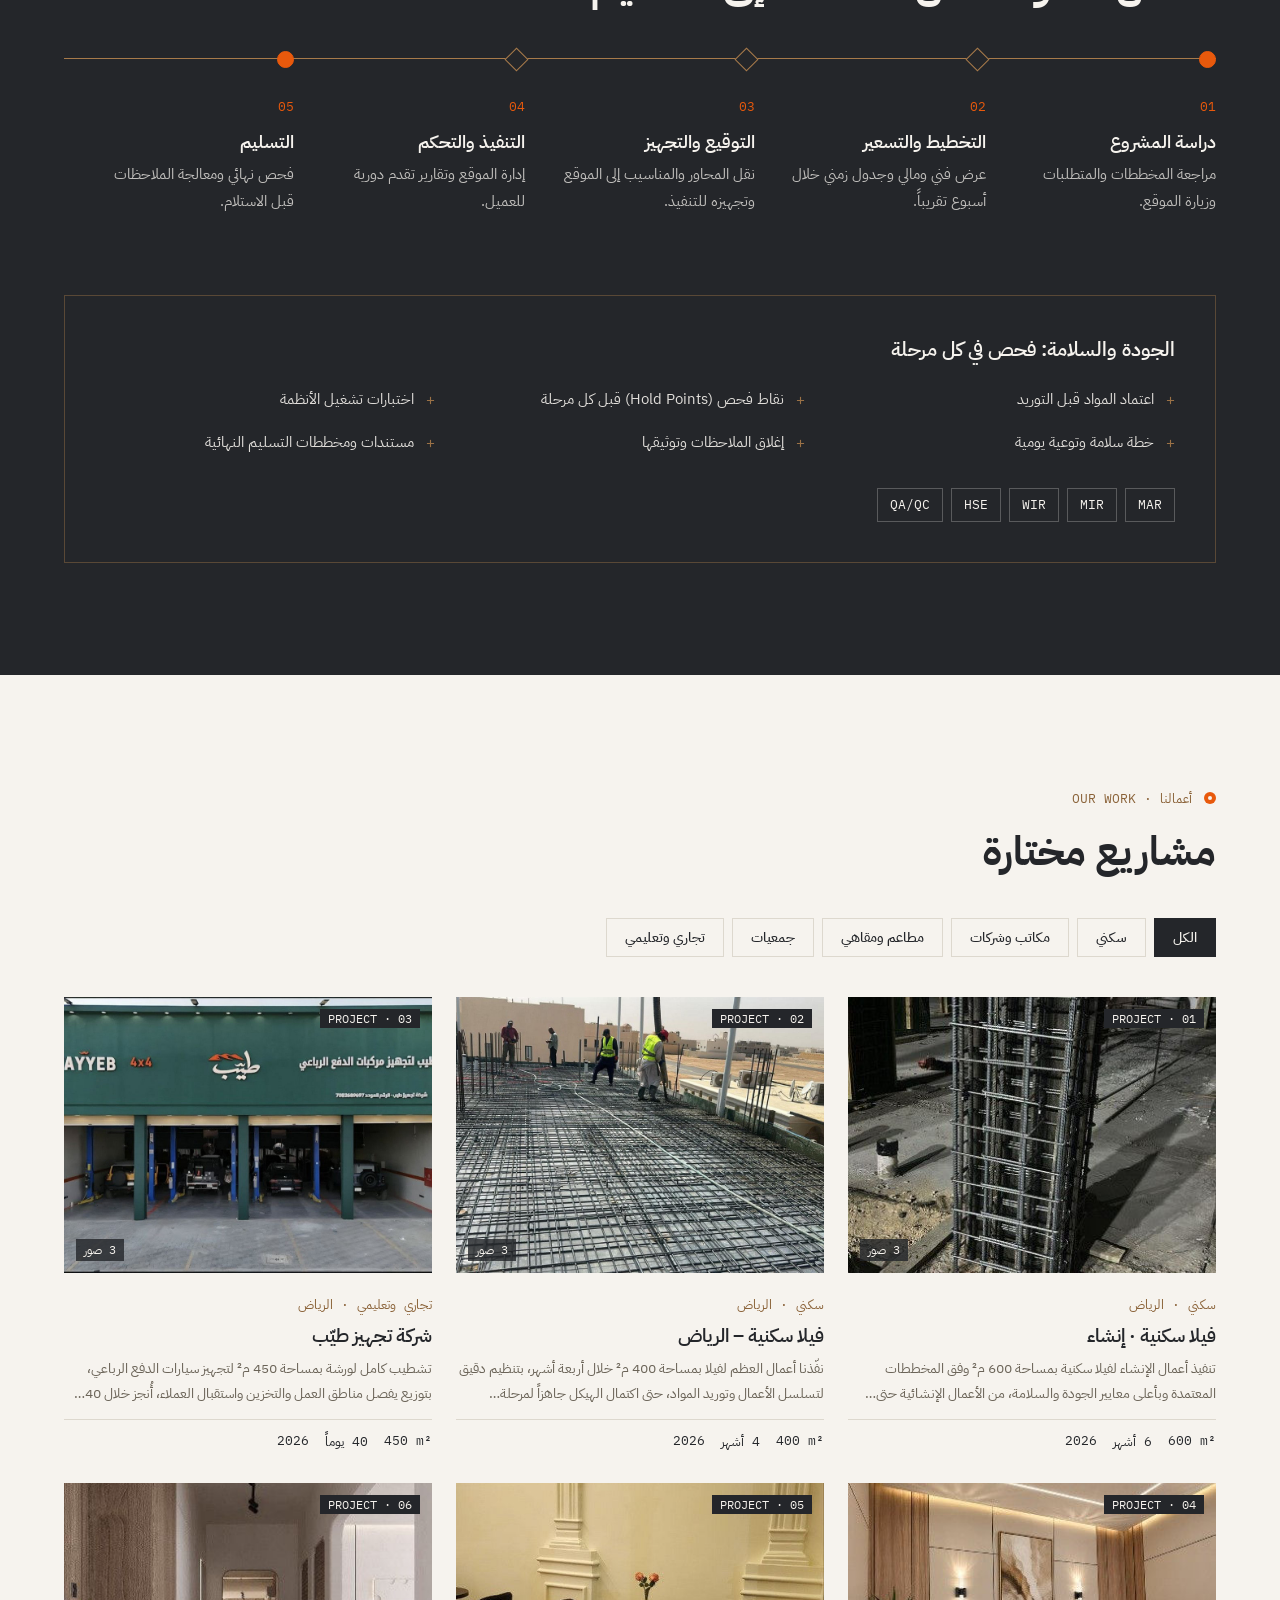
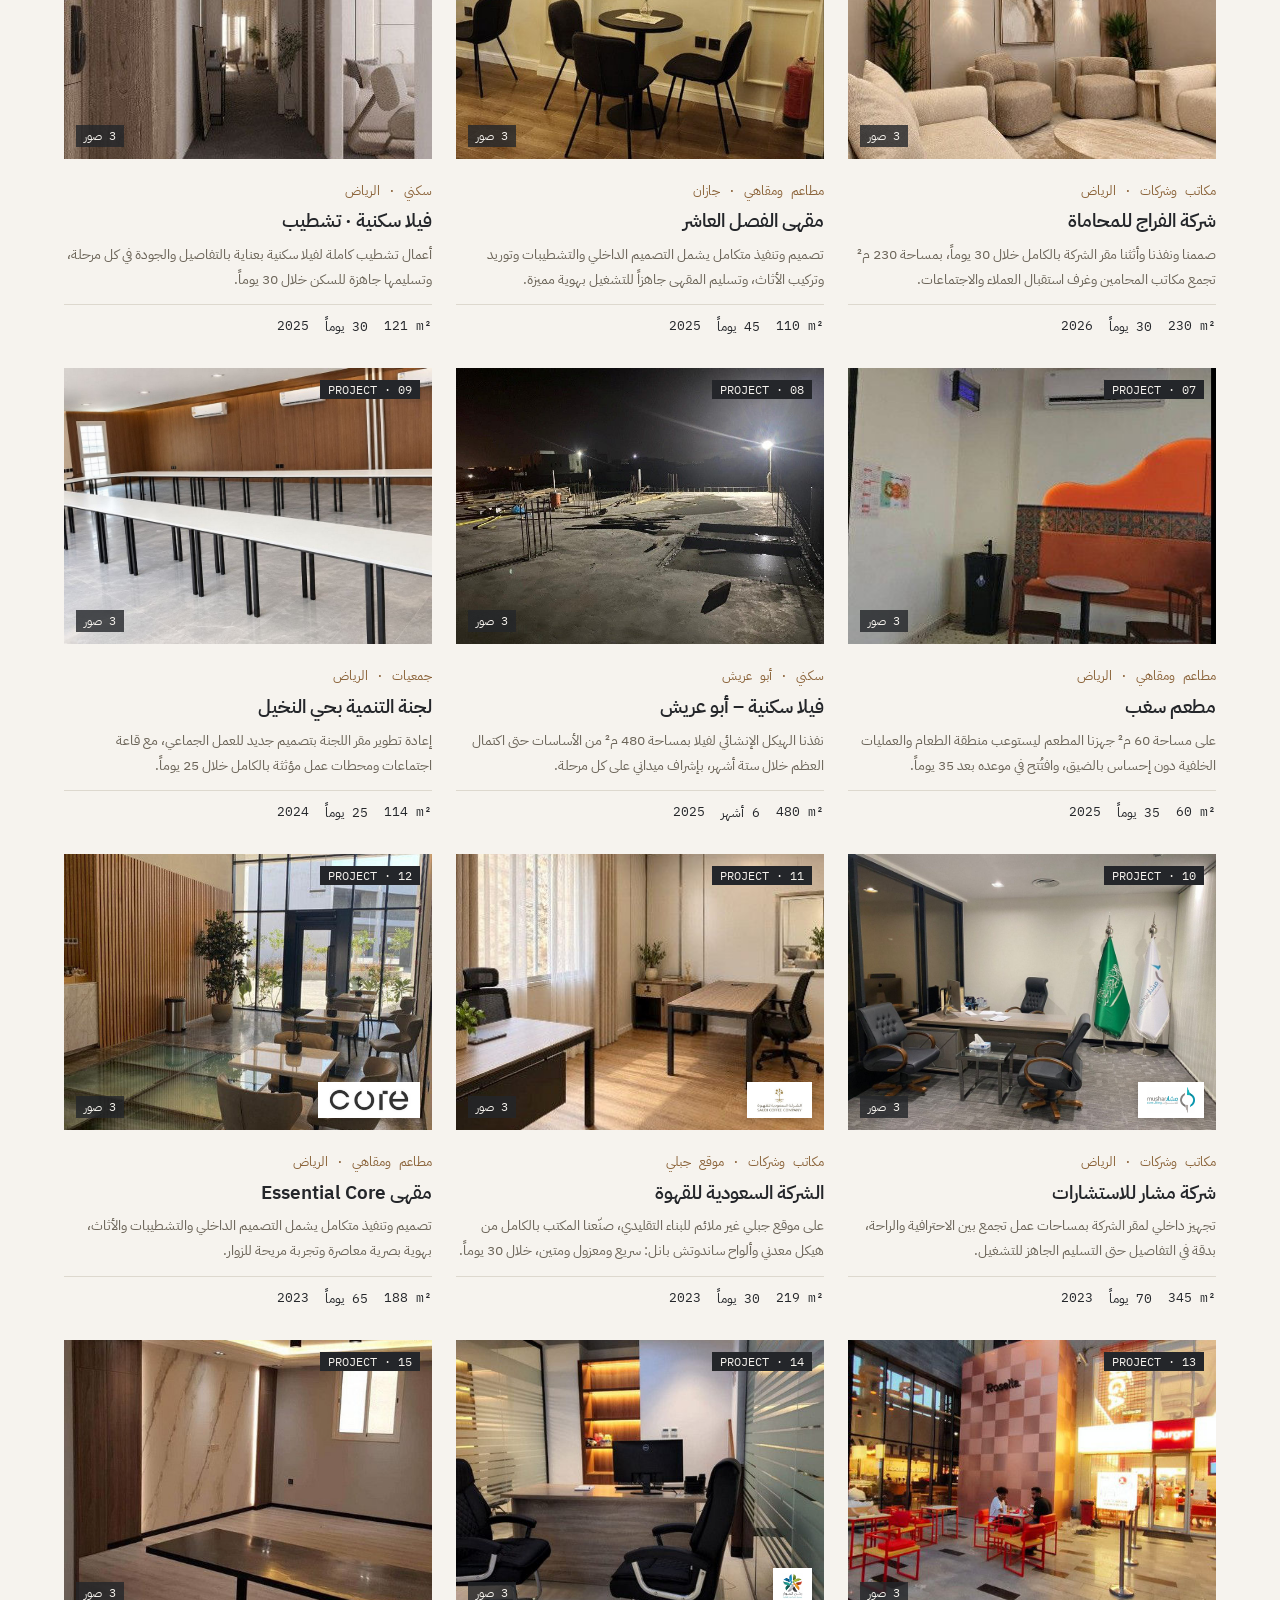
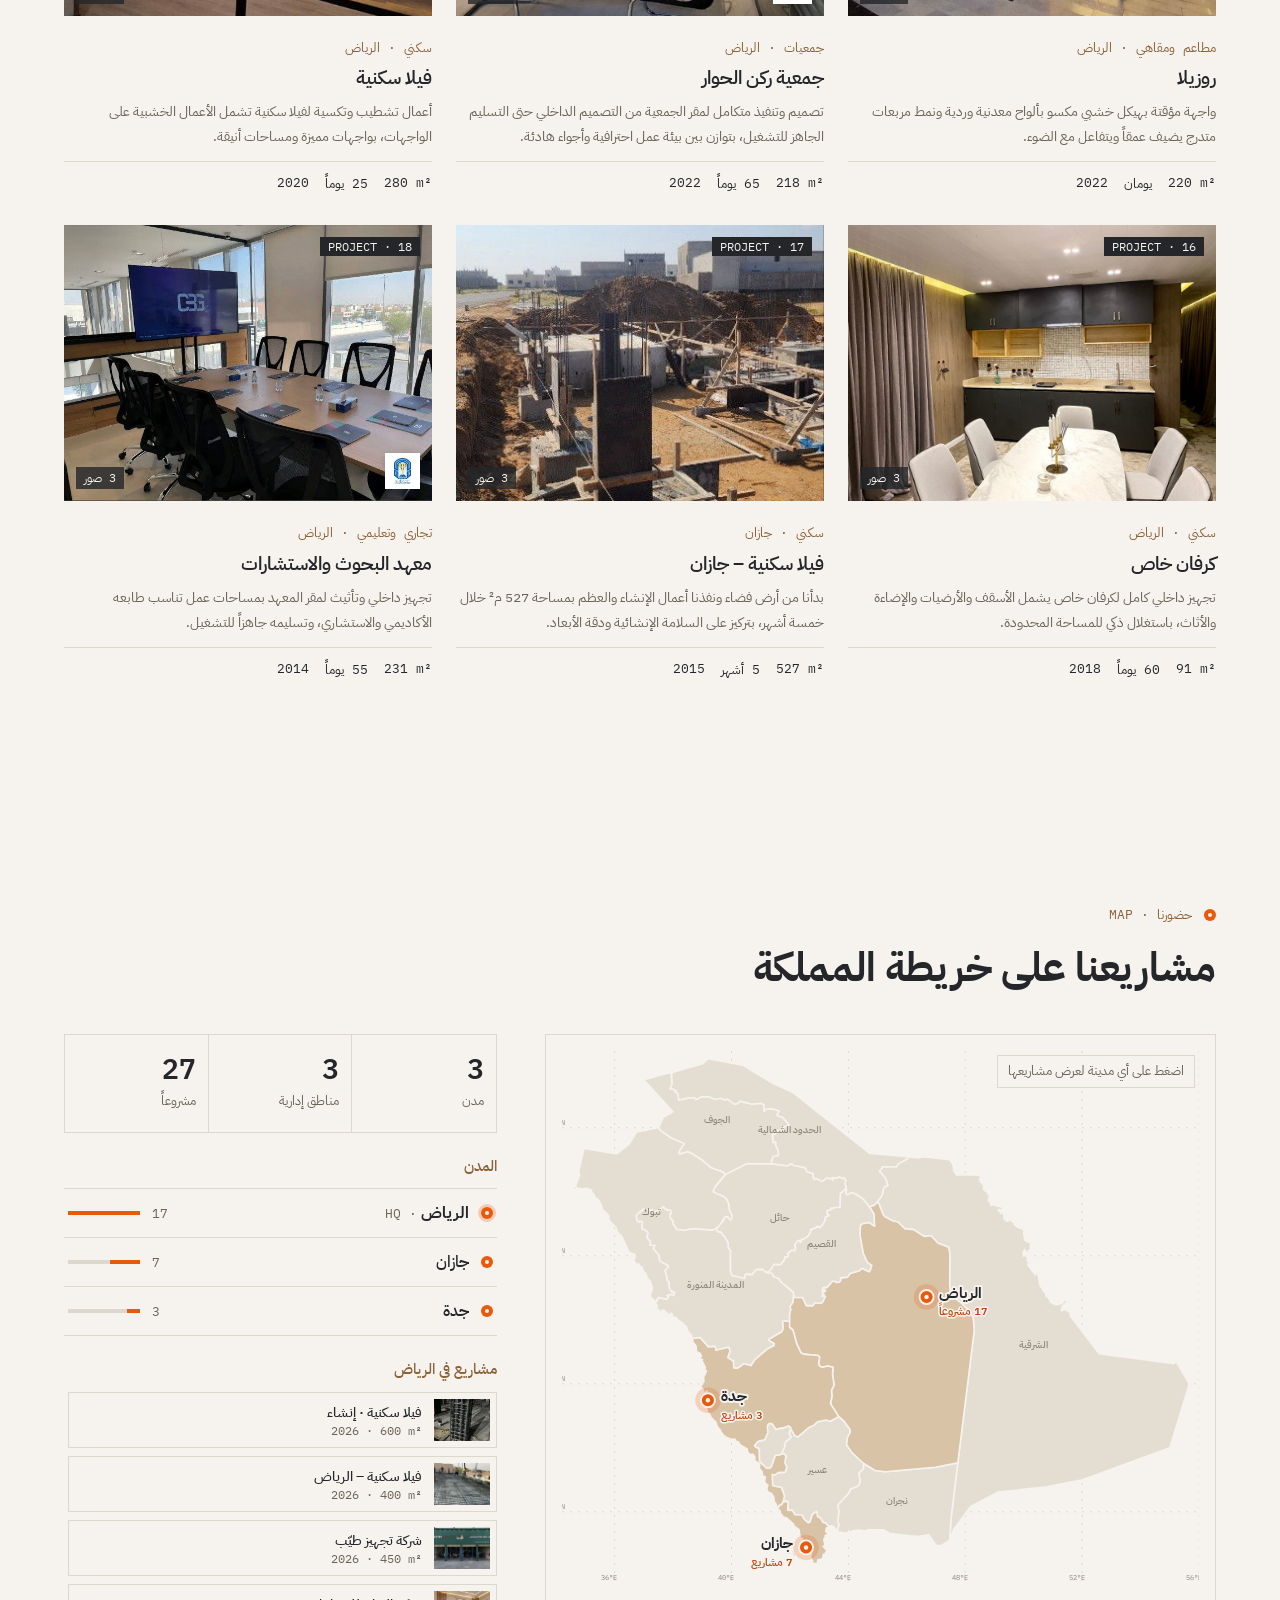
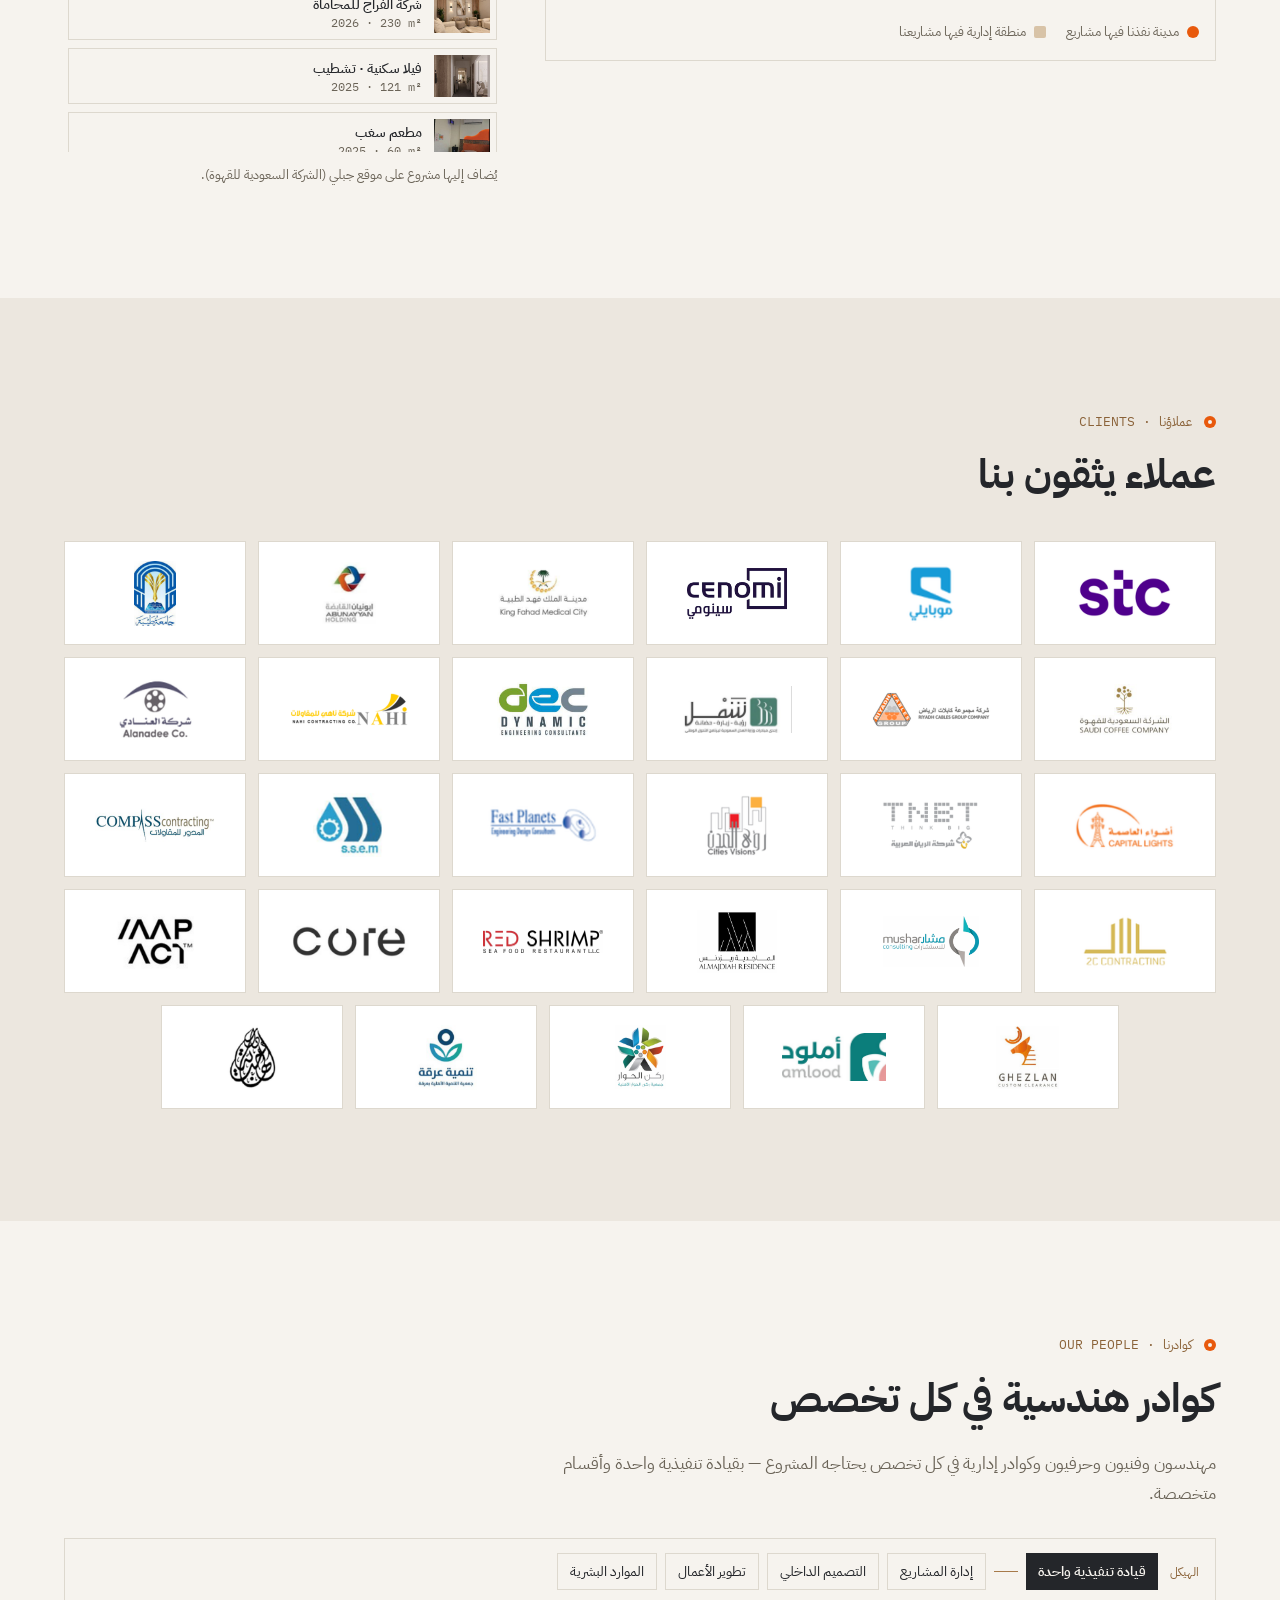
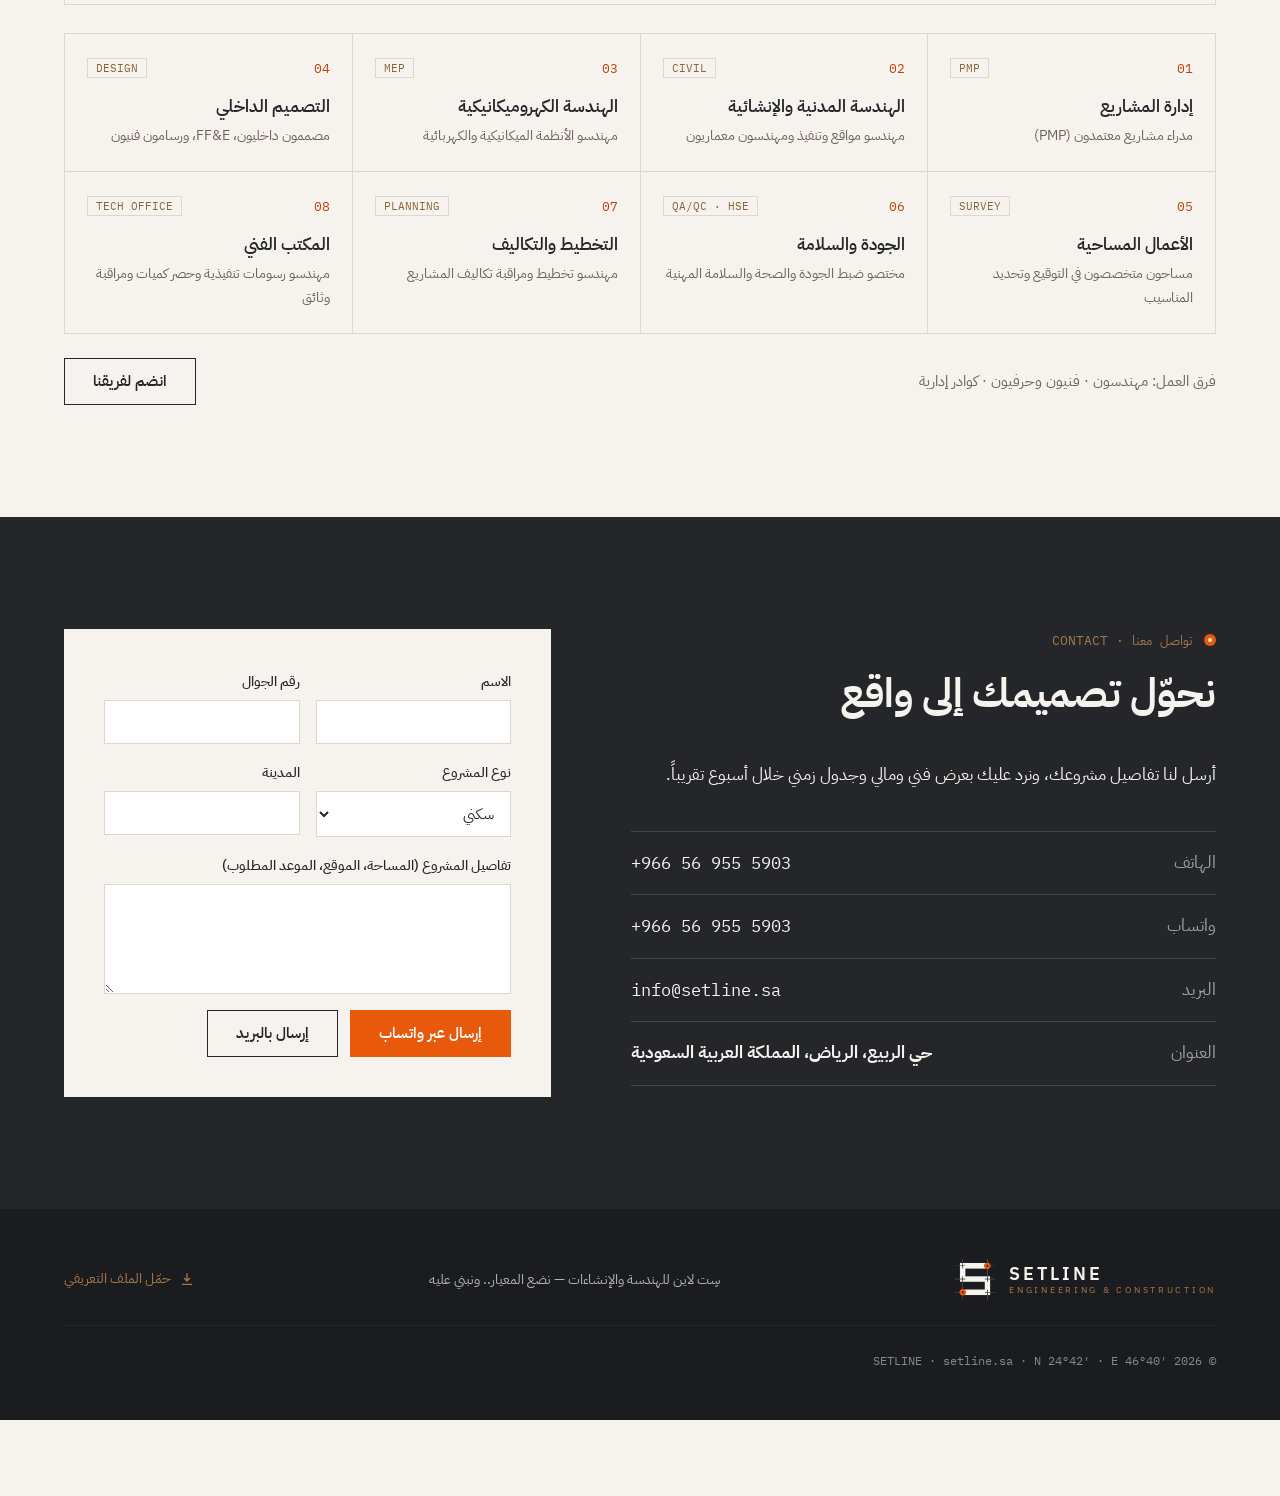
==== commit 1d1a1ec8: "Service areas: Riyadh, Jeddah, Jazan (remove Eastern Province from texts, Google data and share imag" ====
--- a/index.html
+++ b/index.html
@@ -4,7 +4,7 @@
   <meta charset="UTF-8">
   <meta name="viewport" content="width=device-width, initial-scale=1">
   <title>سِت لاين للهندسة والإنشاءات | تصميم وتنفيذ وتشطيبات في الرياض — SETLINE</title>
-  <meta name="description" content="سِت لاين (SETLINE) شركة مقاولات في الرياض متخصصة في التصميم والتنفيذ، التشطيبات والتجهيزات الداخلية (Fit-Out)، الأعمال الكهروميكانيكية (MEP)، الأعمال الإنشائية وإدارة المشاريع — للمكاتب والفلل والمطاعم والمقاهي في الرياض وجدة والمنطقة الشرقية.">
+  <meta name="description" content="سِت لاين (SETLINE) شركة مقاولات في الرياض متخصصة في التصميم والتنفيذ، التشطيبات والتجهيزات الداخلية (Fit-Out)، الأعمال الكهروميكانيكية (MEP)، الأعمال الإنشائية وإدارة المشاريع — للمكاتب والفلل والمطاعم والمقاهي في الرياض وجدة وجازان.">
   <meta name="keywords" content="سِت لاين, SETLINE, مقاول تشطيبات الرياض, شركة مقاولات الرياض, تصميم وتنفيذ, تشطيب مكاتب, تشطيب فلل, تجهيز مطاعم ومقاهي, أعمال كهروميكانيكية, Fit-Out Riyadh, design and build contractor Saudi Arabia">
   <meta name="theme-color" content="#24262A">
   <meta name="robots" content="index, follow, max-image-preview:large">
@@ -17,15 +17,15 @@
   <meta property="og:locale:alternate" content="en_US">
   <meta property="og:url" content="https://setline-sa.github.io/">
   <meta property="og:title" content="سِت لاين للهندسة والإنشاءات — نضع المعيار.. ونبني عليه">
-  <meta property="og:description" content="تصميم وتنفيذ، تشطيبات وتجهيزات داخلية، أعمال كهروميكانيكية وإدارة مشاريع في الرياض وجدة والمنطقة الشرقية.">
-  <meta property="og:image" content="https://setline-sa.github.io/assets/og-image.jpg">
+  <meta property="og:description" content="تصميم وتنفيذ، تشطيبات وتجهيزات داخلية، أعمال كهروميكانيكية وإدارة مشاريع في الرياض وجدة وجازان.">
+  <meta property="og:image" content="https://setline-sa.github.io/assets/og-image.jpg?v=2">
   <meta property="og:image:width" content="1200">
   <meta property="og:image:height" content="630">
   <meta property="og:image:alt" content="سِت لاين للهندسة والإنشاءات">
   <meta name="twitter:card" content="summary_large_image">
   <meta name="twitter:title" content="سِت لاين للهندسة والإنشاءات — SETLINE">
-  <meta name="twitter:description" content="تصميم وتنفيذ وتشطيبات وأعمال كهروميكانيكية في الرياض وجدة والمنطقة الشرقية.">
-  <meta name="twitter:image" content="https://setline-sa.github.io/assets/og-image.jpg">
+  <meta name="twitter:description" content="تصميم وتنفيذ وتشطيبات وأعمال كهروميكانيكية في الرياض وجدة وجازان.">
+  <meta name="twitter:image" content="https://setline-sa.github.io/assets/og-image.jpg?v=2">
 
   <!-- Company details for Google (structured data) -->
   <script type="application/ld+json">
@@ -39,7 +39,7 @@
     "description": "شركة مقاولات متخصصة في التصميم والتنفيذ، التشطيبات والتجهيزات الداخلية، الأعمال الكهروميكانيكية، الأعمال الإنشائية وإدارة المشاريع.",
     "url": "https://setline-sa.github.io/",
     "logo": "https://setline-sa.github.io/assets/icons/icon-512.png",
-    "image": "https://setline-sa.github.io/assets/og-image.jpg",
+    "image": "https://setline-sa.github.io/assets/og-image.jpg?v=2",
     "telephone": "+966569555903",
     "email": "info@setline.sa",
     "priceRange": "$$",
@@ -54,7 +54,7 @@
     "areaServed": [
       { "@type": "City", "name": "الرياض" },
       { "@type": "City", "name": "جدة" },
-      { "@type": "AdministrativeArea", "name": "المنطقة الشرقية" }
+      { "@type": "City", "name": "جازان" }
     ],
     "knowsAbout": ["التصميم والتنفيذ", "Fit-Out", "MEP", "الأعمال الإنشائية", "إدارة المشاريع", "Turnkey"],
     "hasOfferCatalog": {
@@ -97,7 +97,7 @@
       document.documentElement.setAttribute("data-theme", t);
     })();
   </script>
-  <link rel="stylesheet" href="styles.css?v=14">
+  <link rel="stylesheet" href="styles.css?v=15">
 </head>
 <body>
 
@@ -193,7 +193,7 @@
         <ul class="regions">
           <li class="is-hq"><span class="stake"></span><span data-i18n="r.riyadh"></span></li>
           <li><span class="stake stake--bronze"></span><span data-i18n="r.jeddah"></span></li>
-          <li><span class="stake stake--bronze"></span><span data-i18n="r.east"></span></li>
+          <li><span class="stake stake--bronze"></span><span data-i18n="r.jazan"></span></li>
         </ul>
       </div>
     </div>
@@ -384,8 +384,8 @@
 </div>
 
 <!-- ?v= numbers force phones to download the newest version after each update -->
-<script src="data.js?v=14"></script>
-<script src="map-data.js?v=14"></script>
-<script src="app.js?v=14"></script>
+<script src="data.js?v=15"></script>
+<script src="map-data.js?v=15"></script>
+<script src="app.js?v=15"></script>
 </body>
 </html>
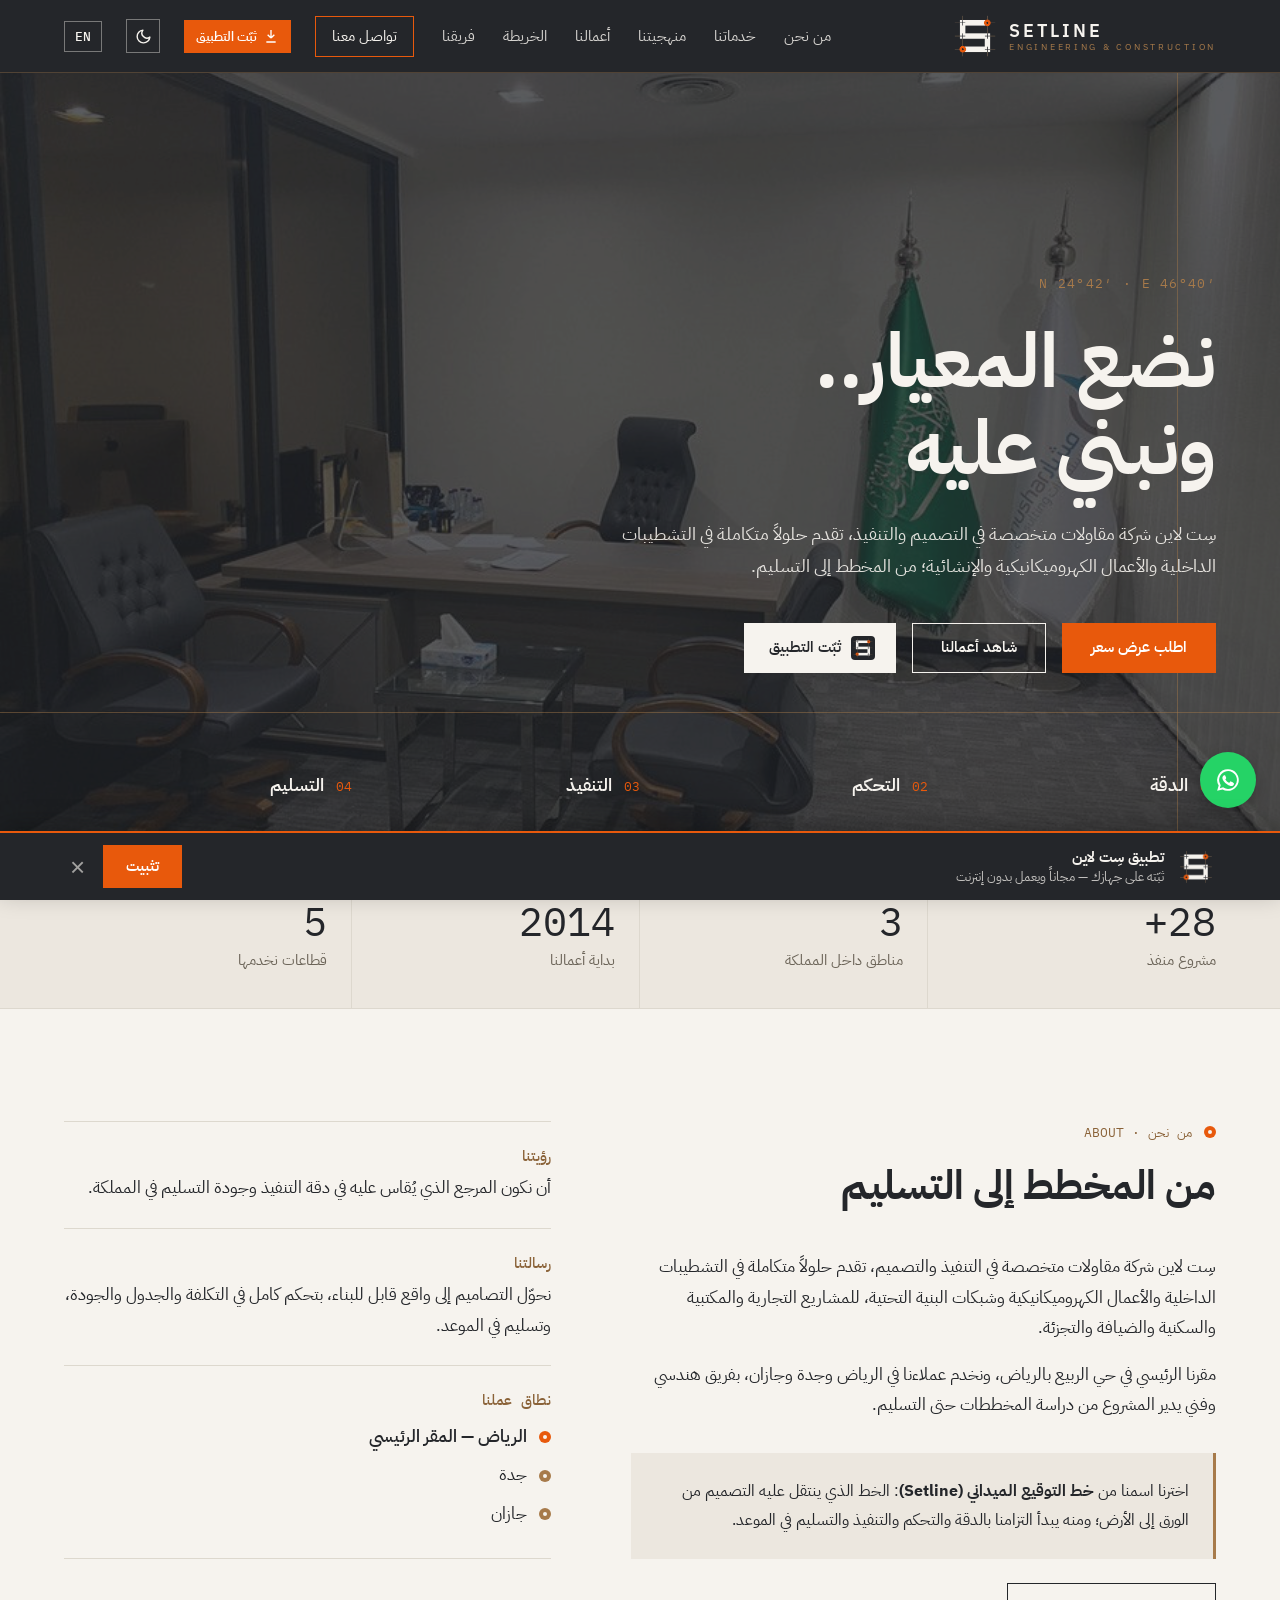
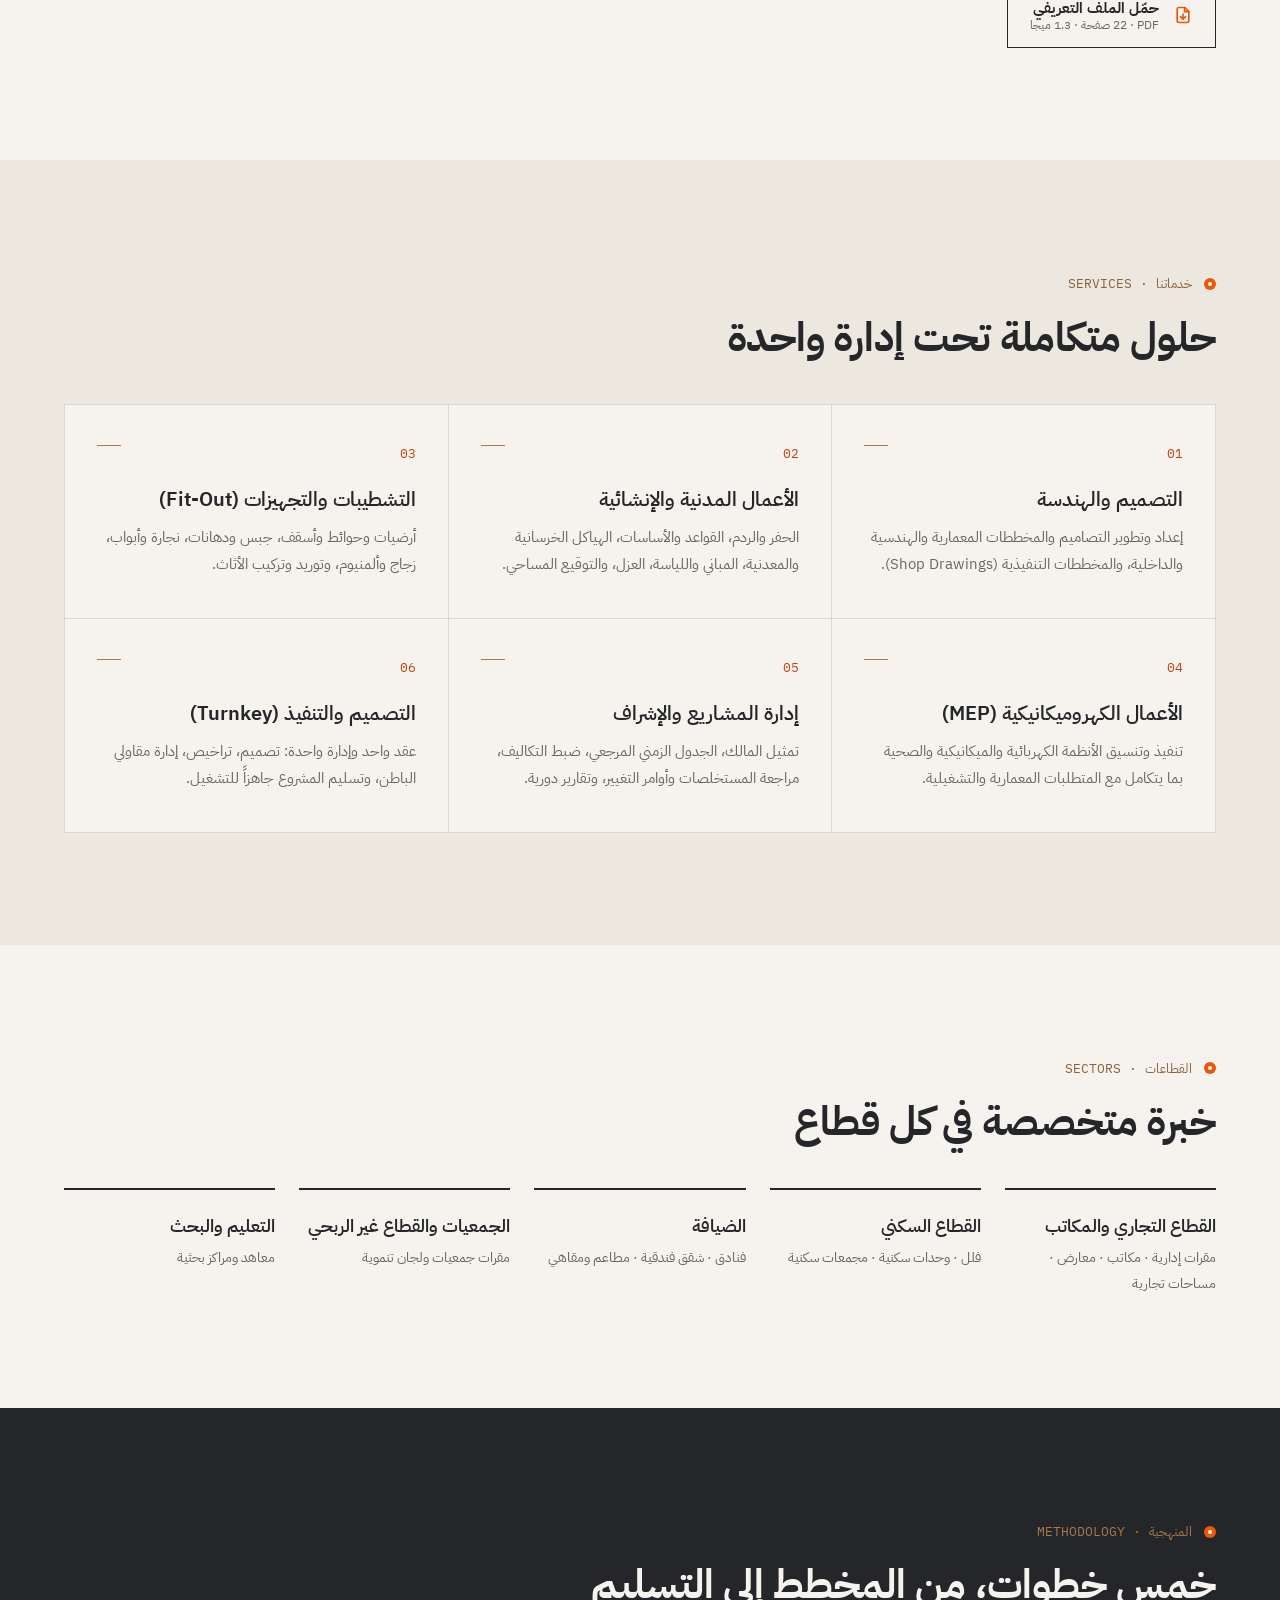
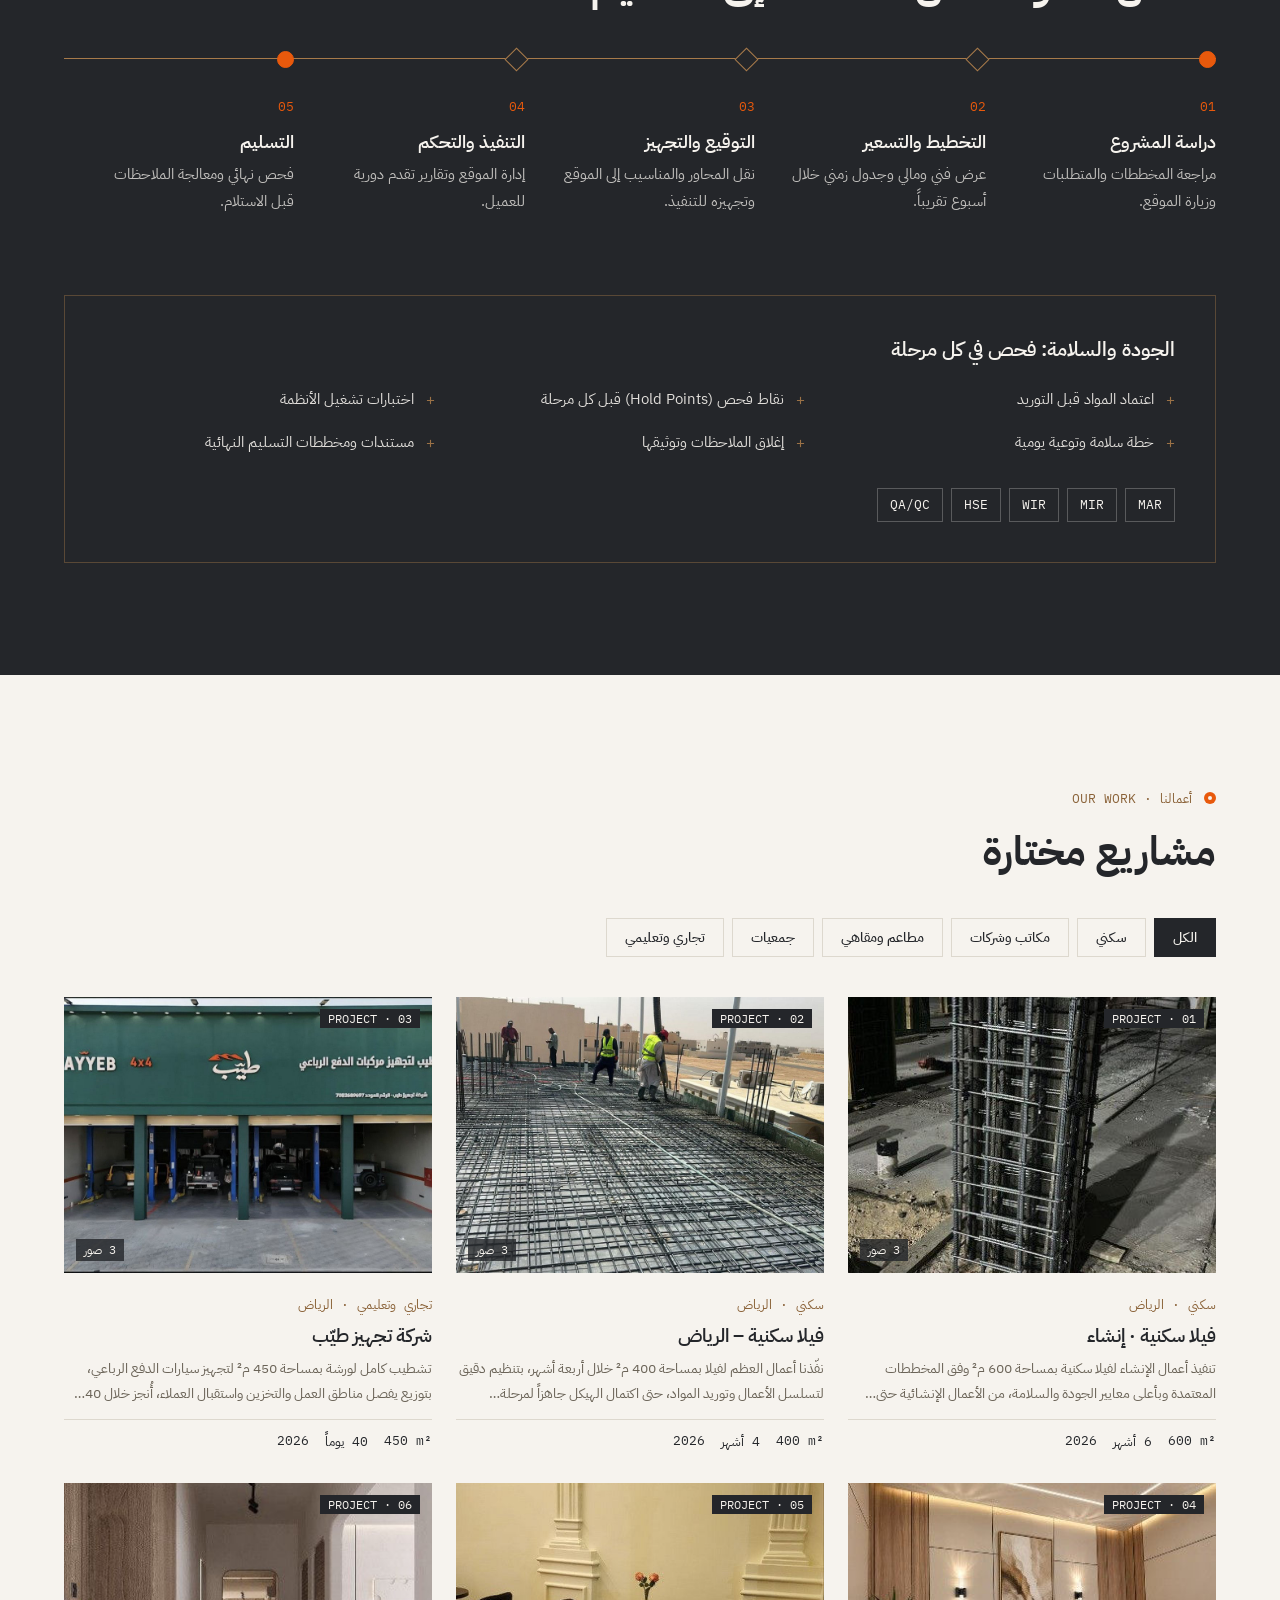
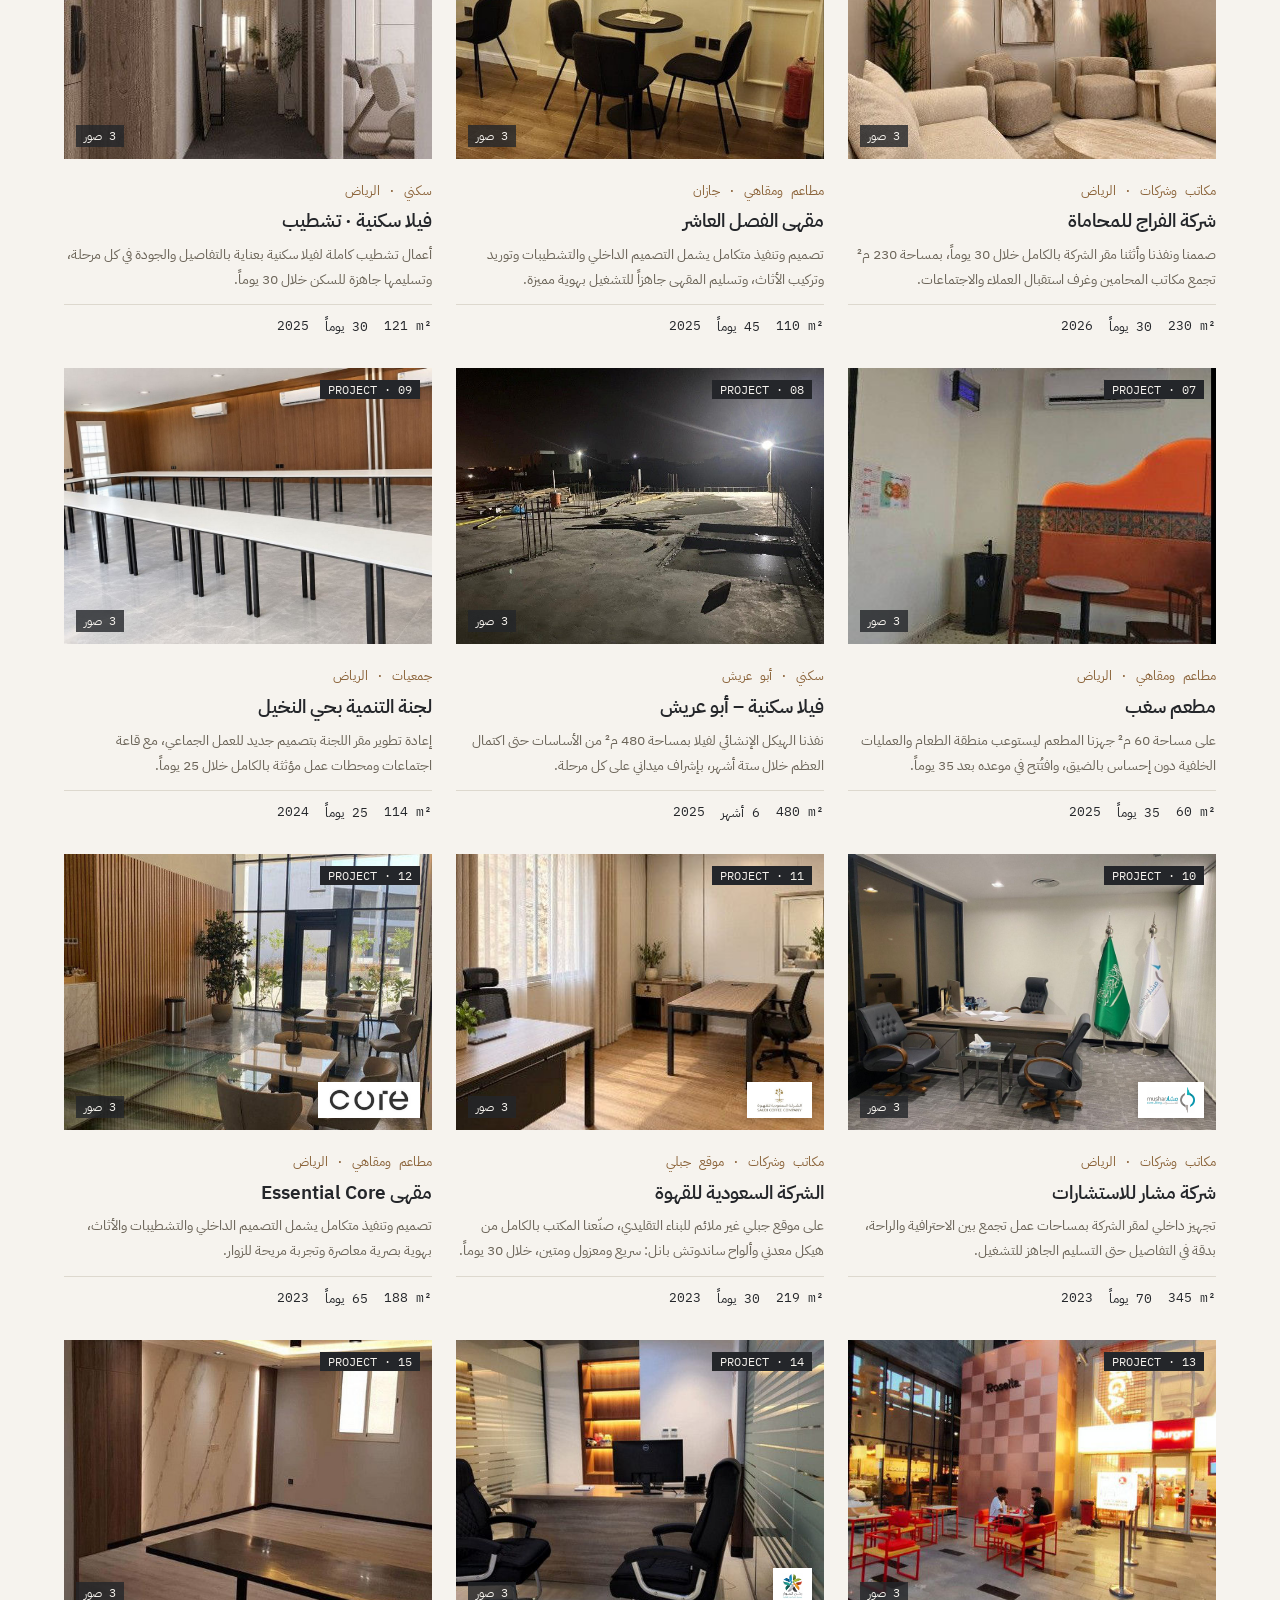
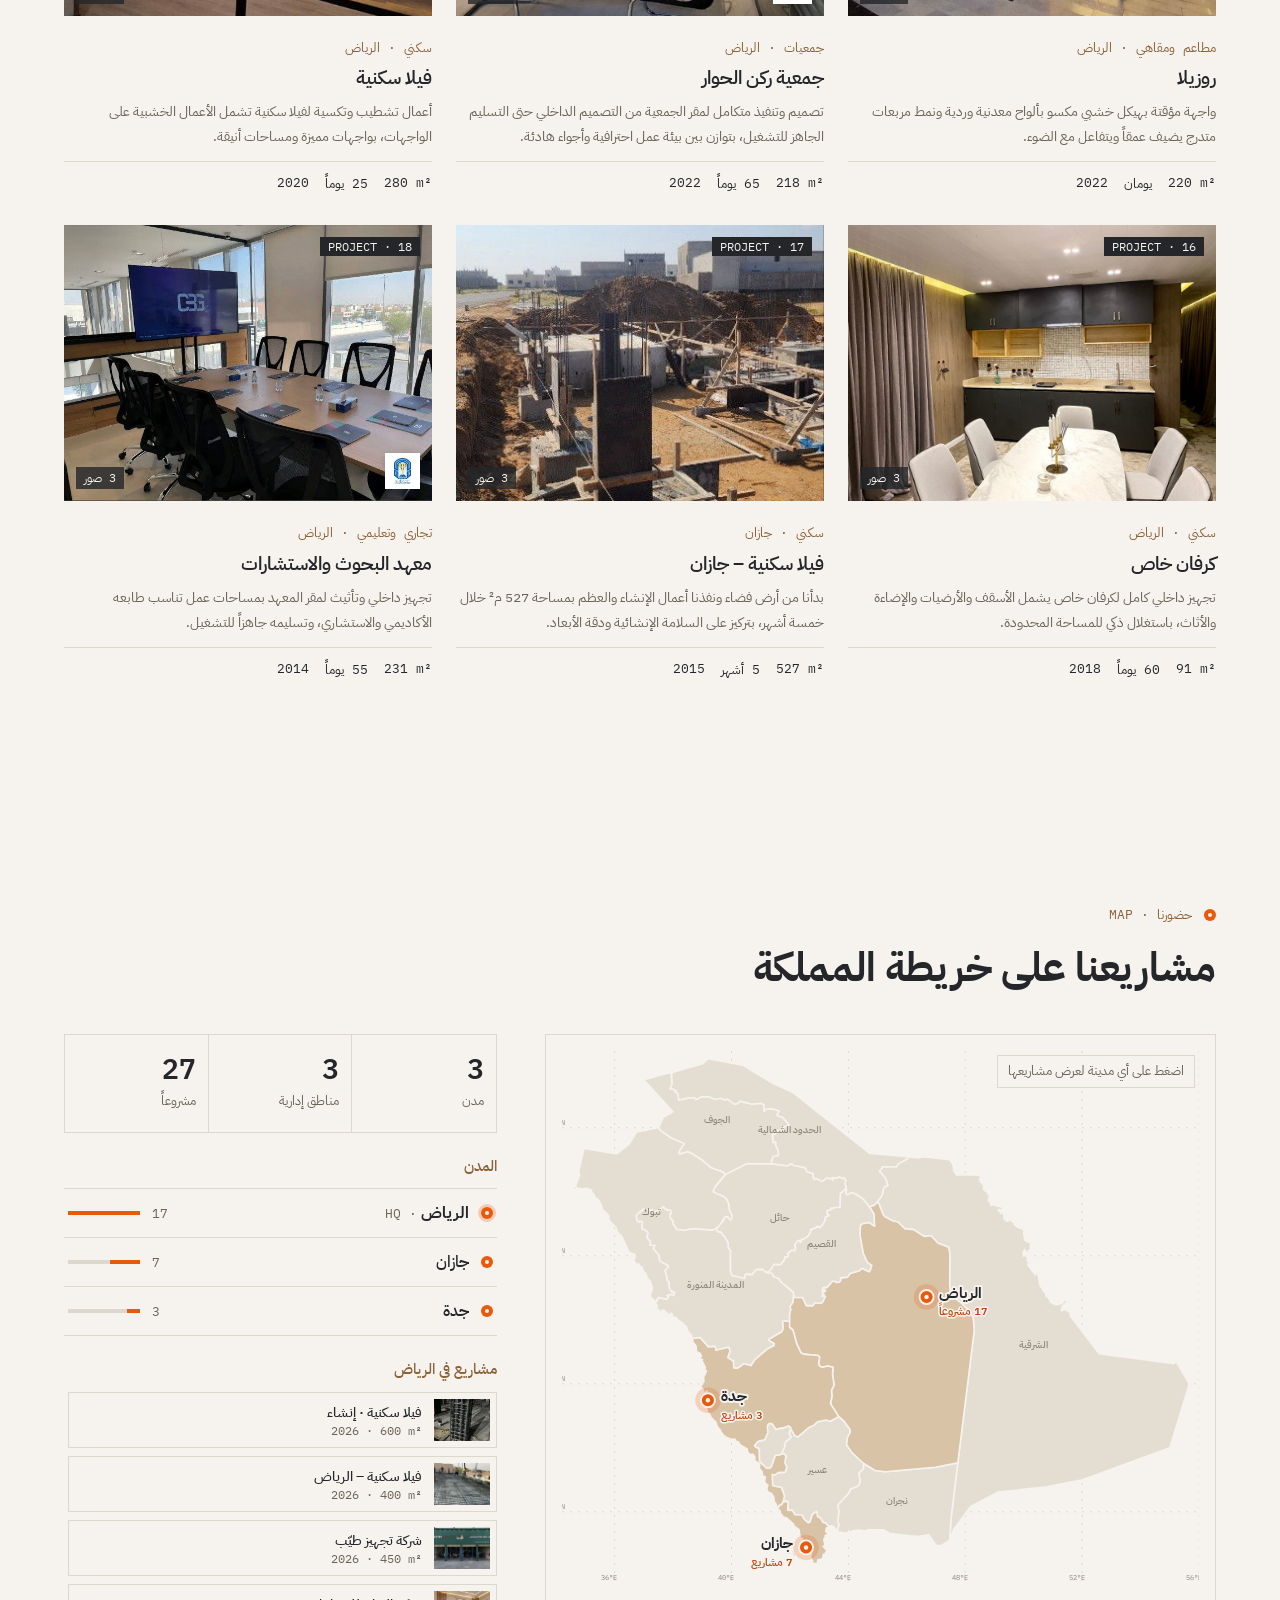
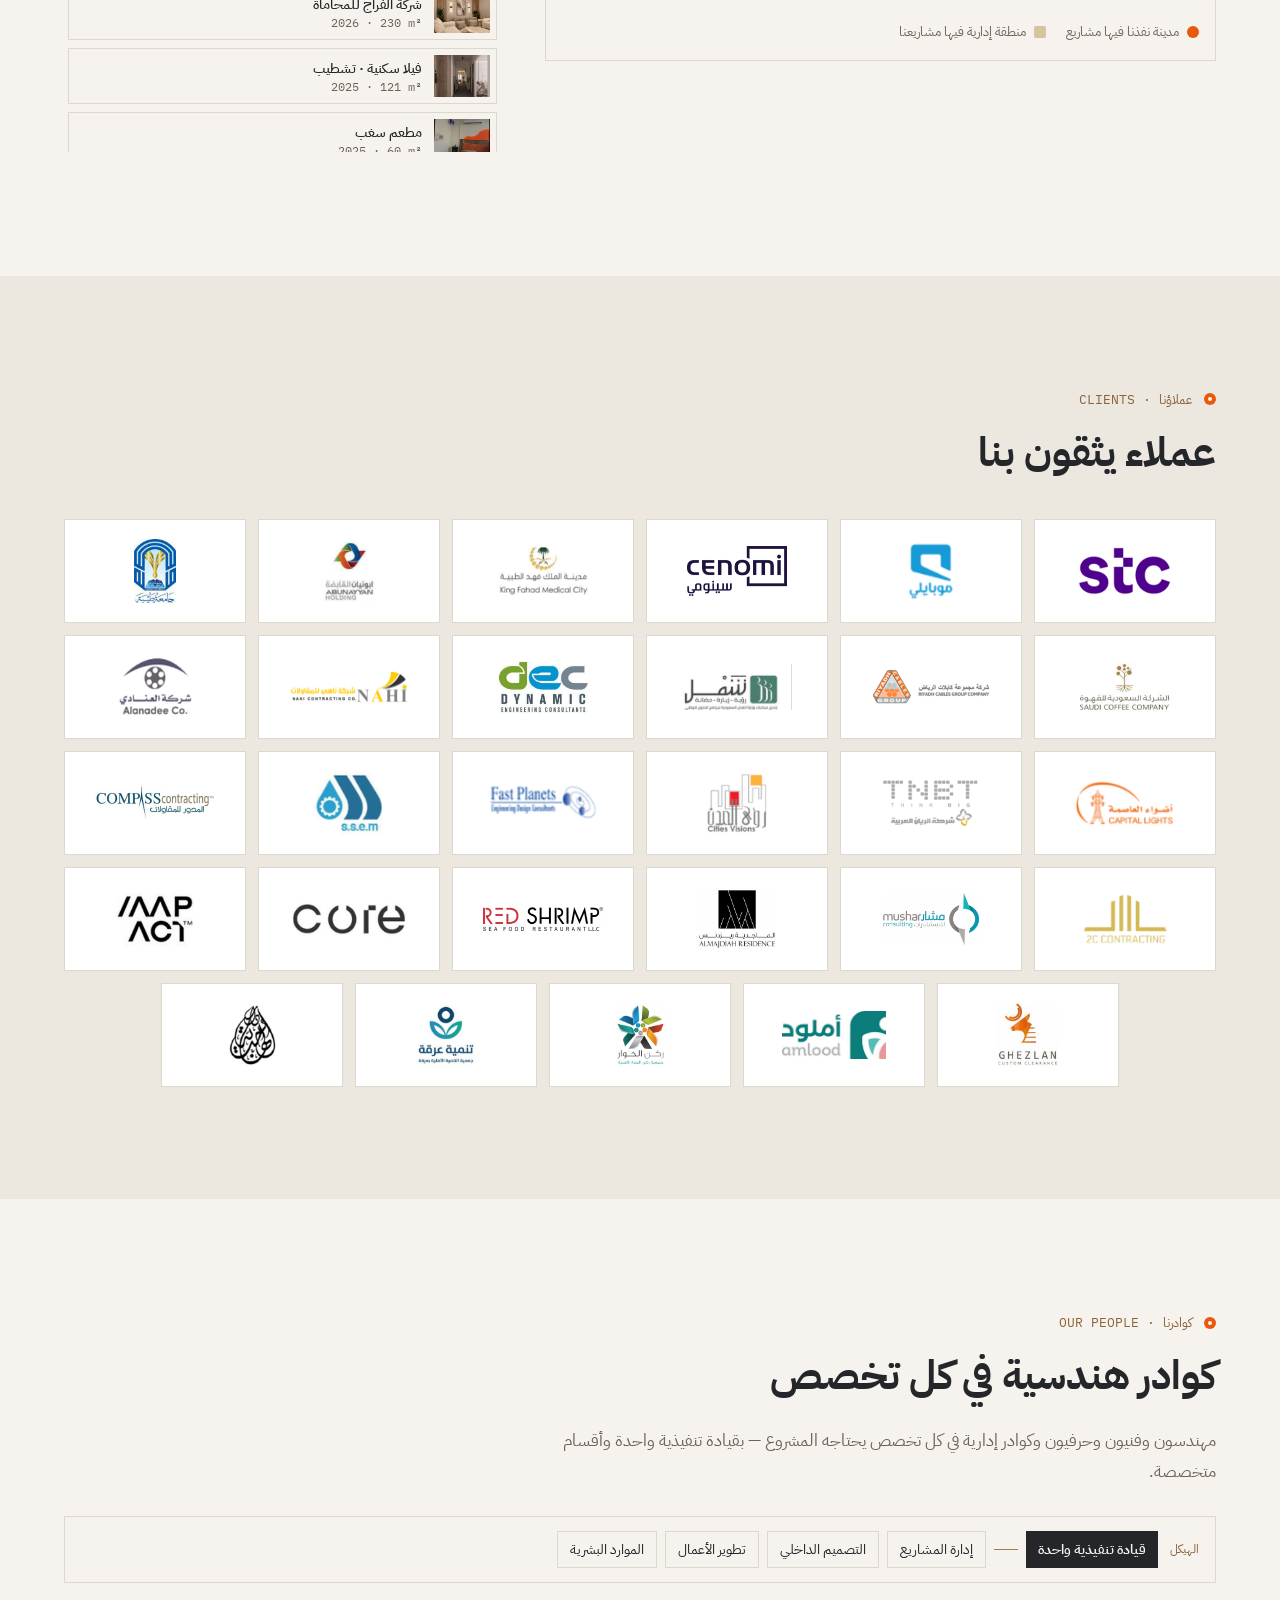
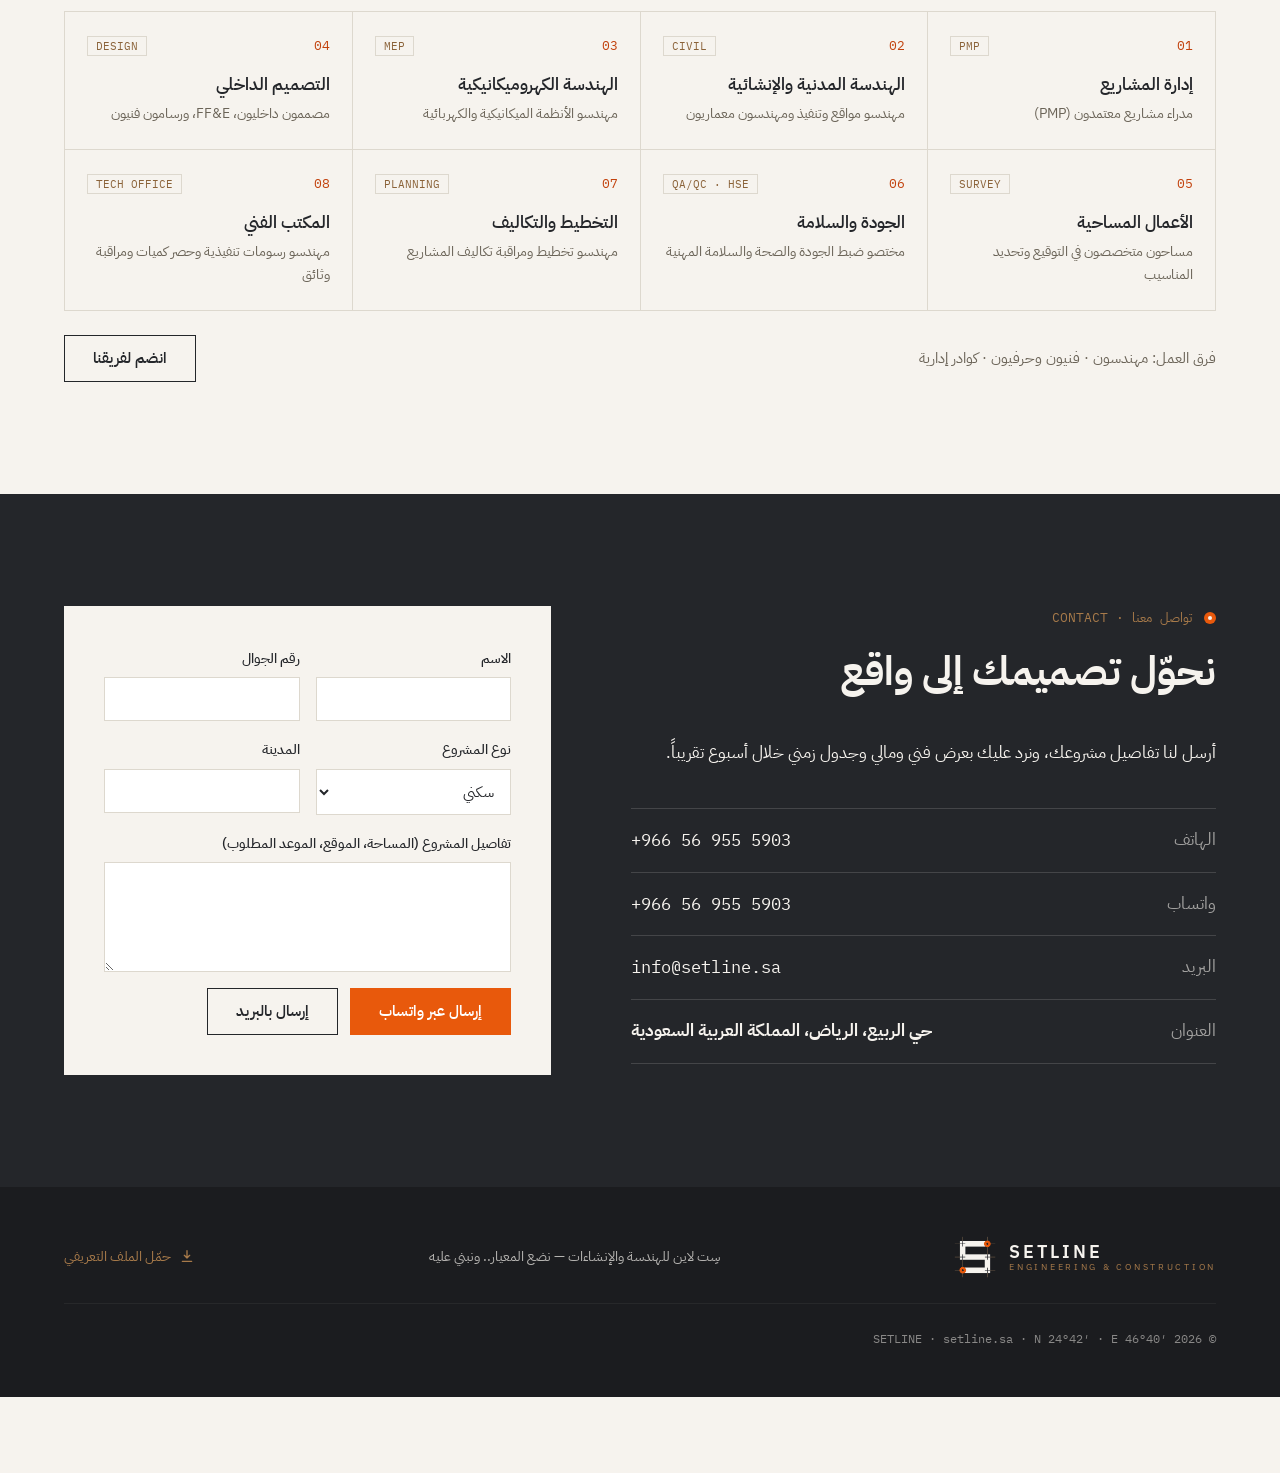
==== commit d094a061: "Map: remove the mountain-site note Co-Authored-By: Claude Opus 5.5 <noreply@anthropic.com>" ====
--- a/index.html
+++ b/index.html
@@ -97,7 +97,7 @@
       document.documentElement.setAttribute("data-theme", t);
     })();
   </script>
-  <link rel="stylesheet" href="styles.css?v=15">
+  <link rel="stylesheet" href="styles.css?v=16">
 </head>
 <body>
 
@@ -384,8 +384,8 @@
 </div>
 
 <!-- ?v= numbers force phones to download the newest version after each update -->
-<script src="data.js?v=15"></script>
-<script src="map-data.js?v=15"></script>
-<script src="app.js?v=15"></script>
+<script src="data.js?v=16"></script>
+<script src="map-data.js?v=16"></script>
+<script src="app.js?v=16"></script>
 </body>
 </html>
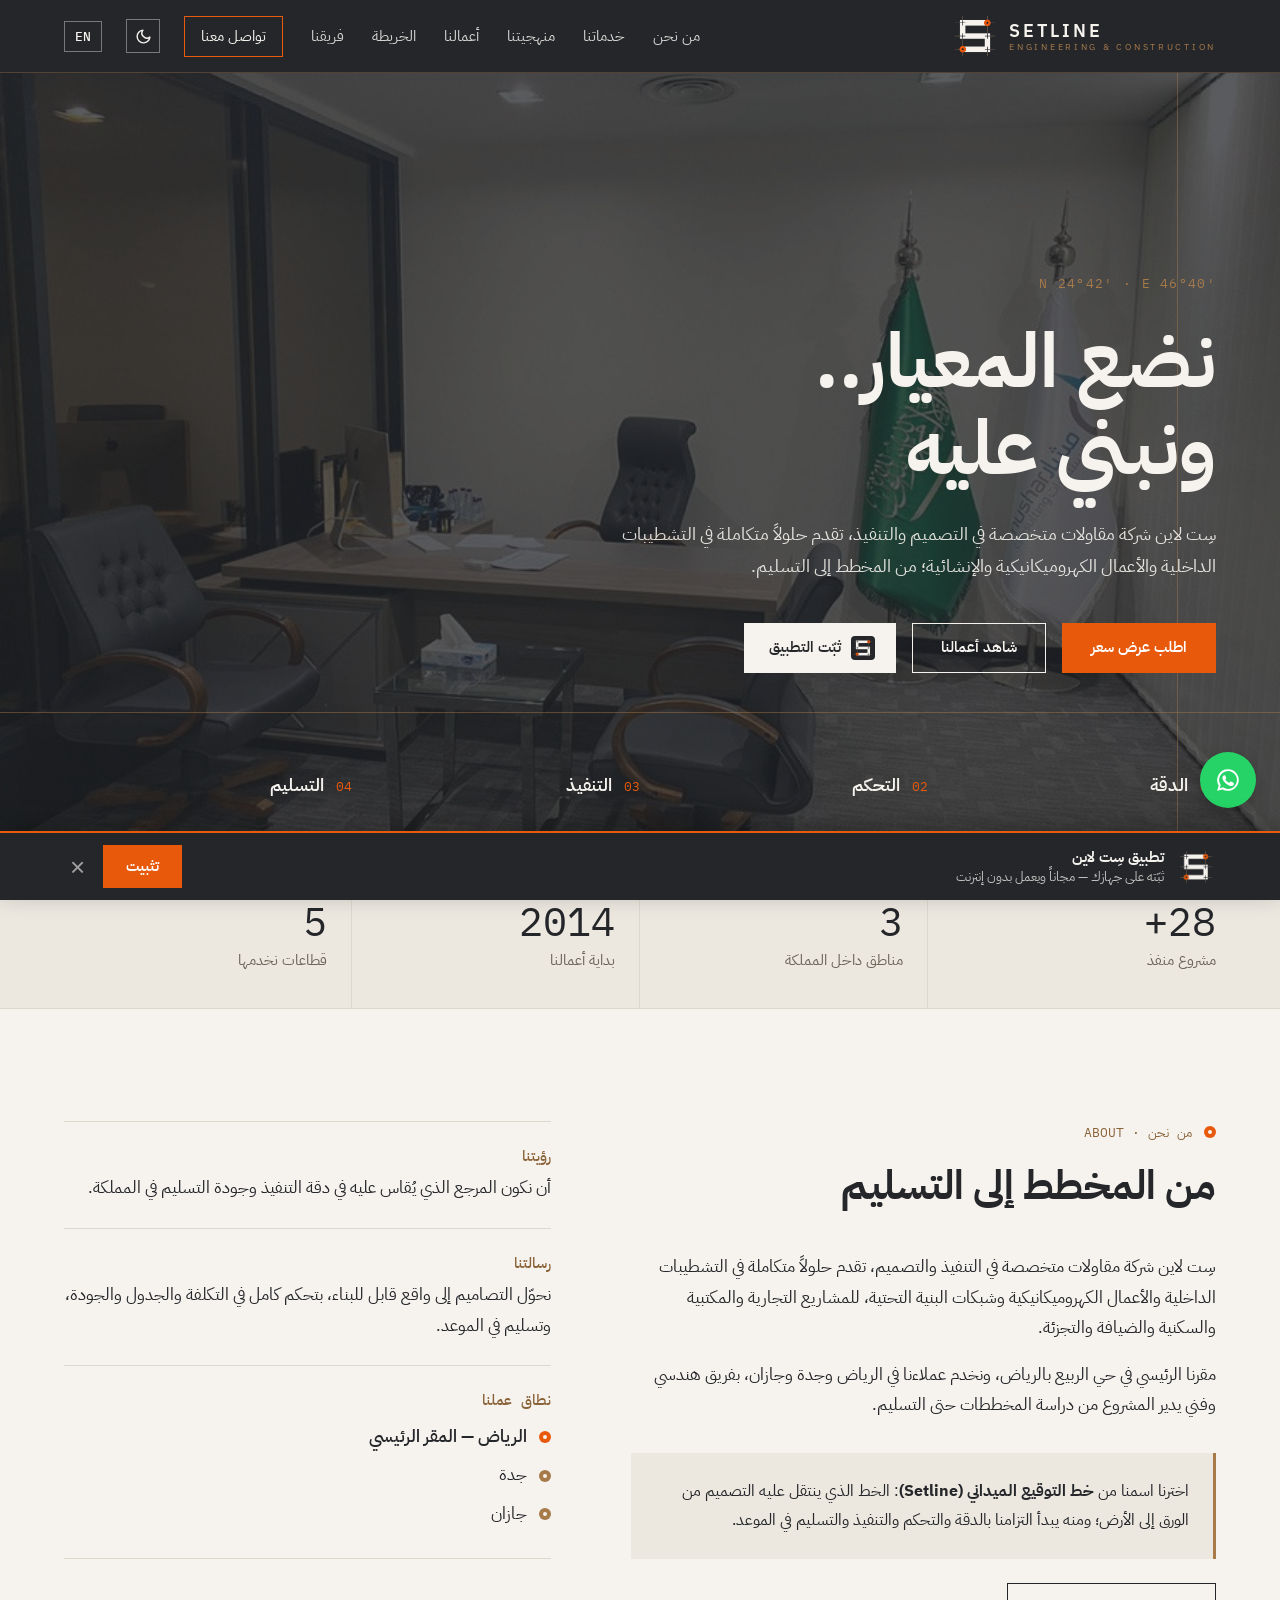
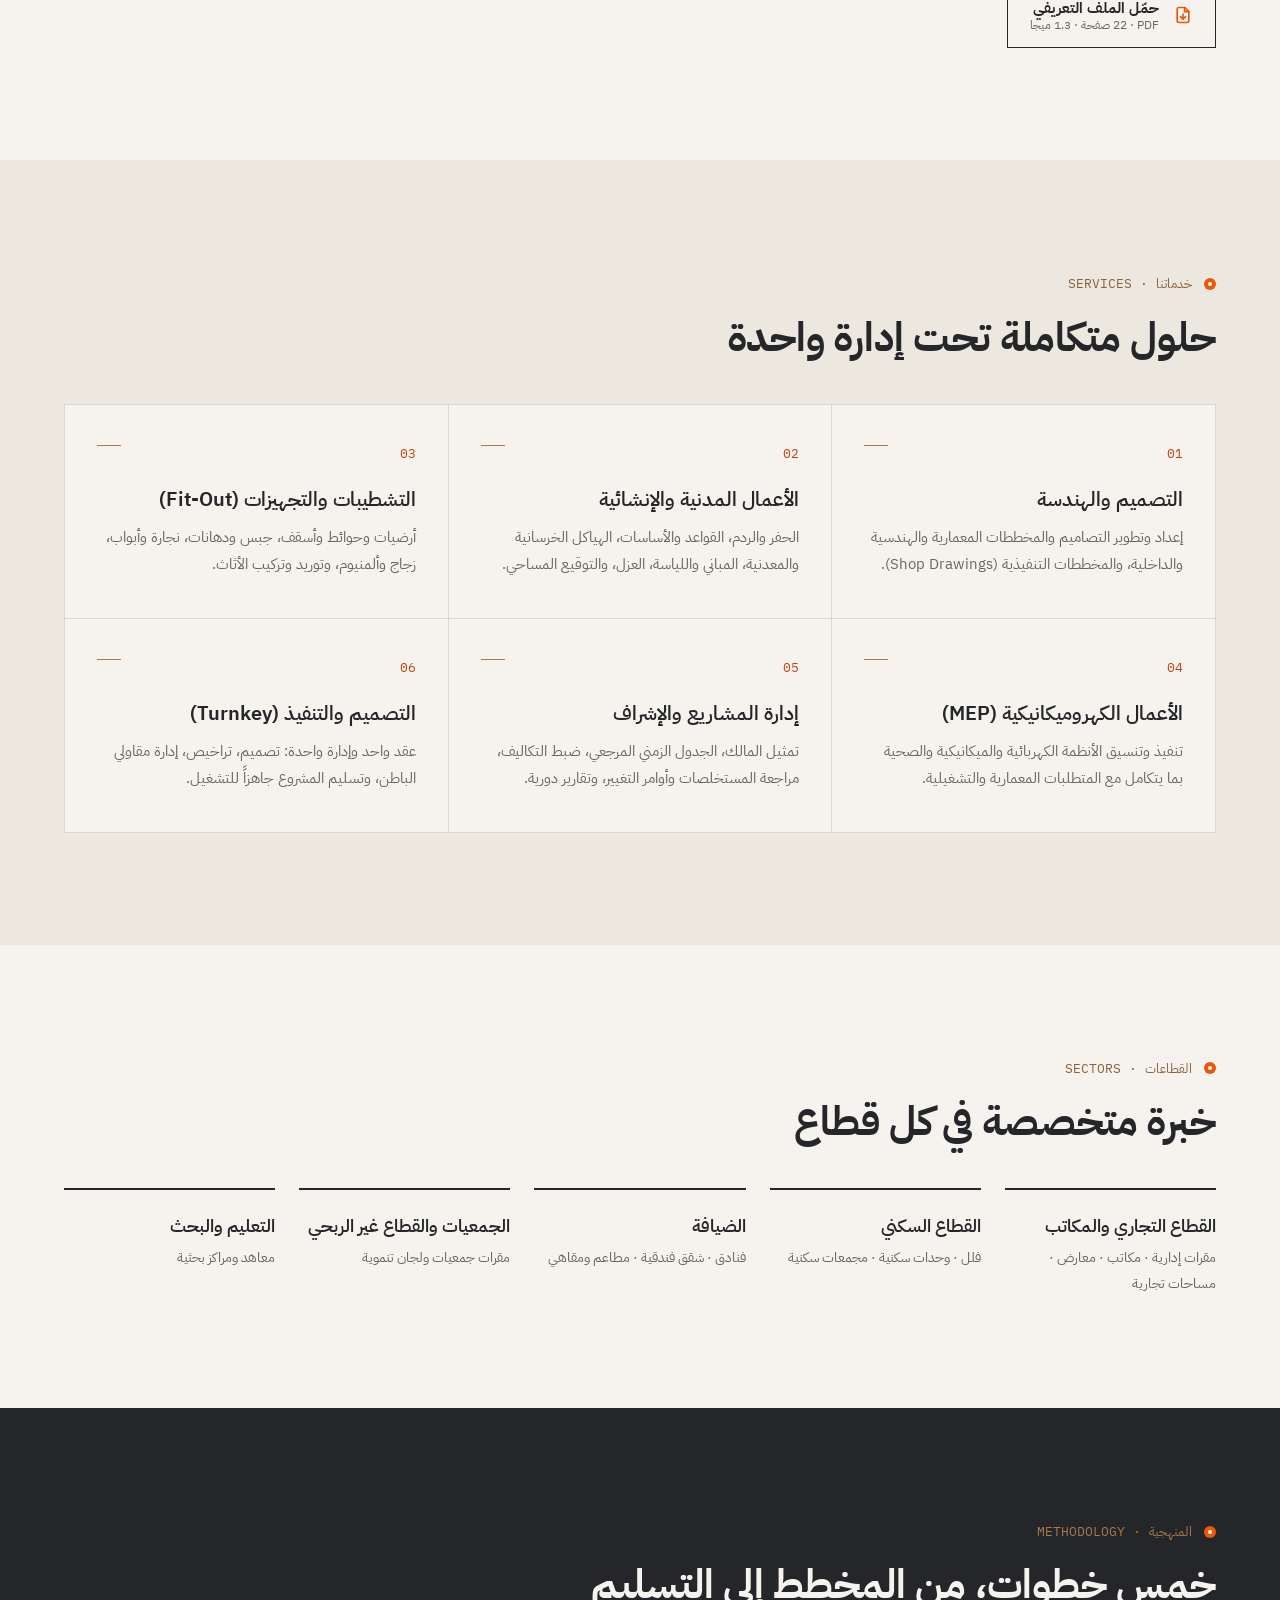
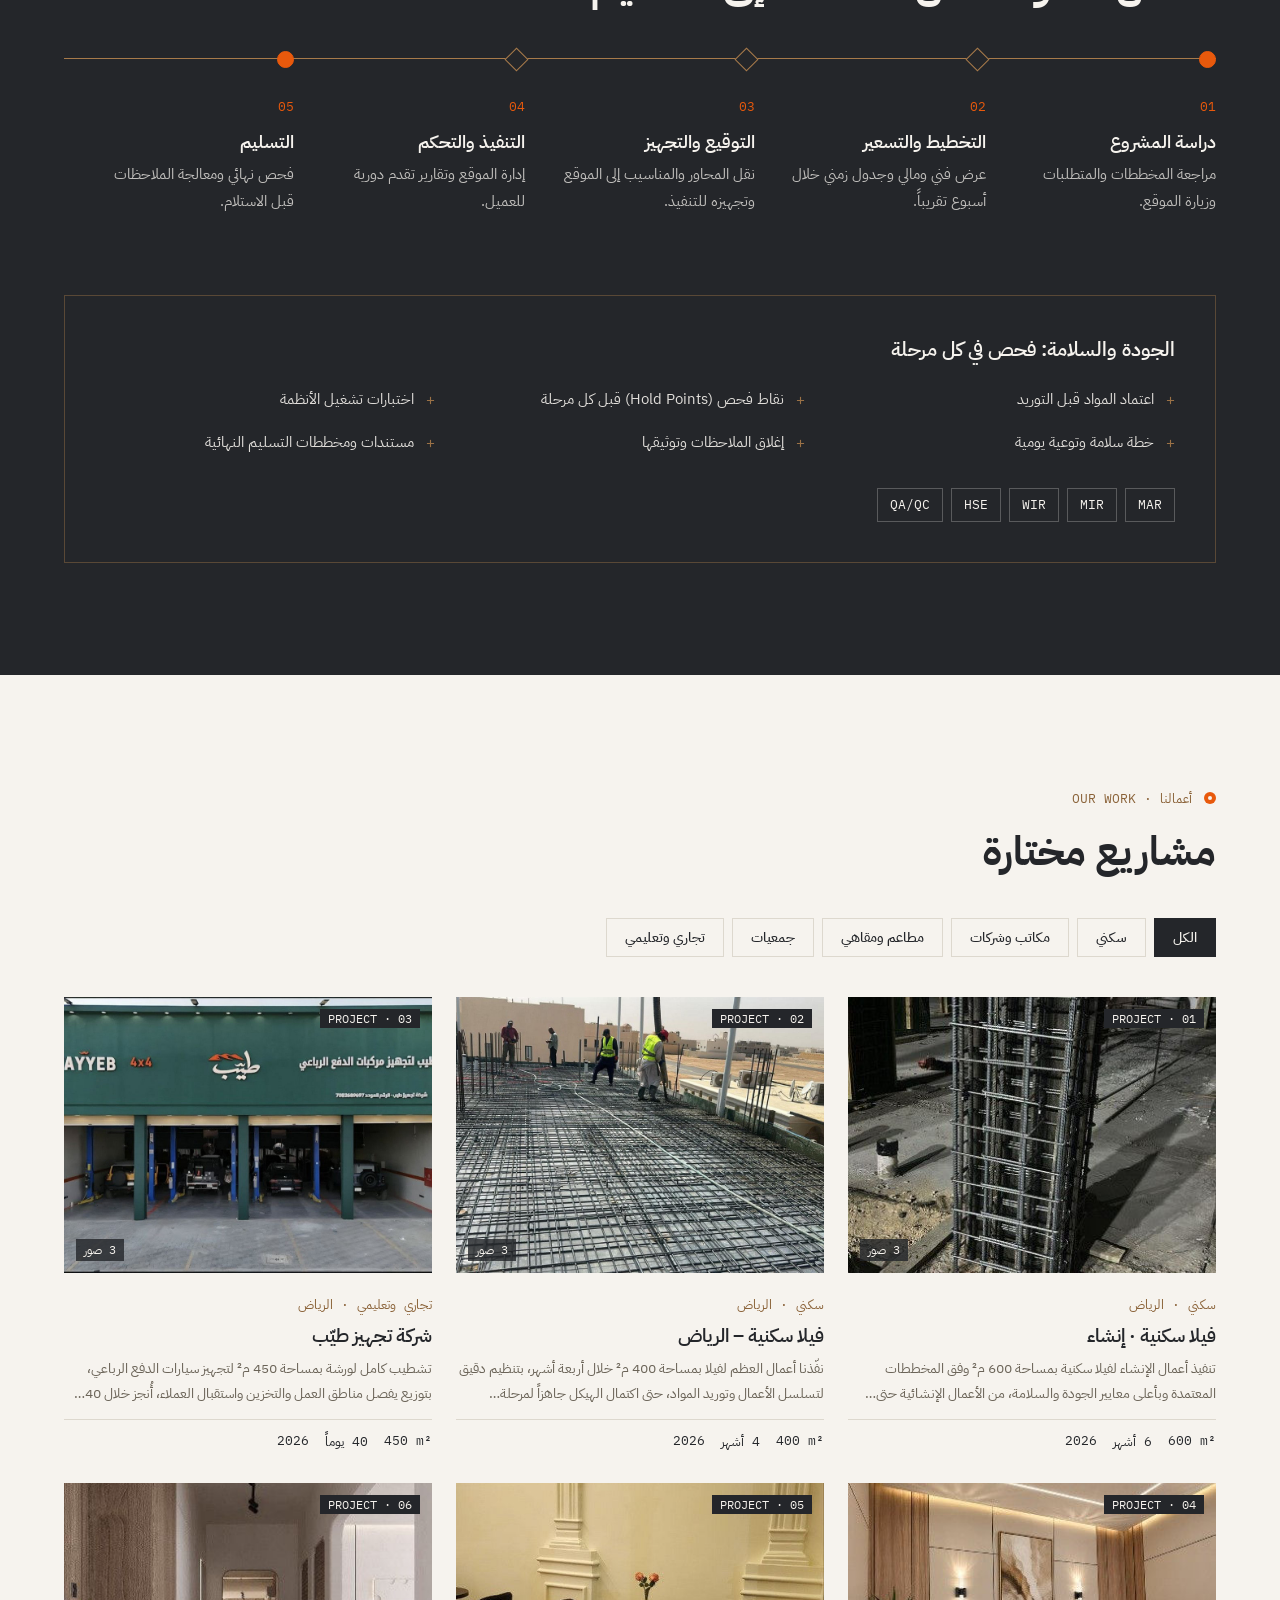
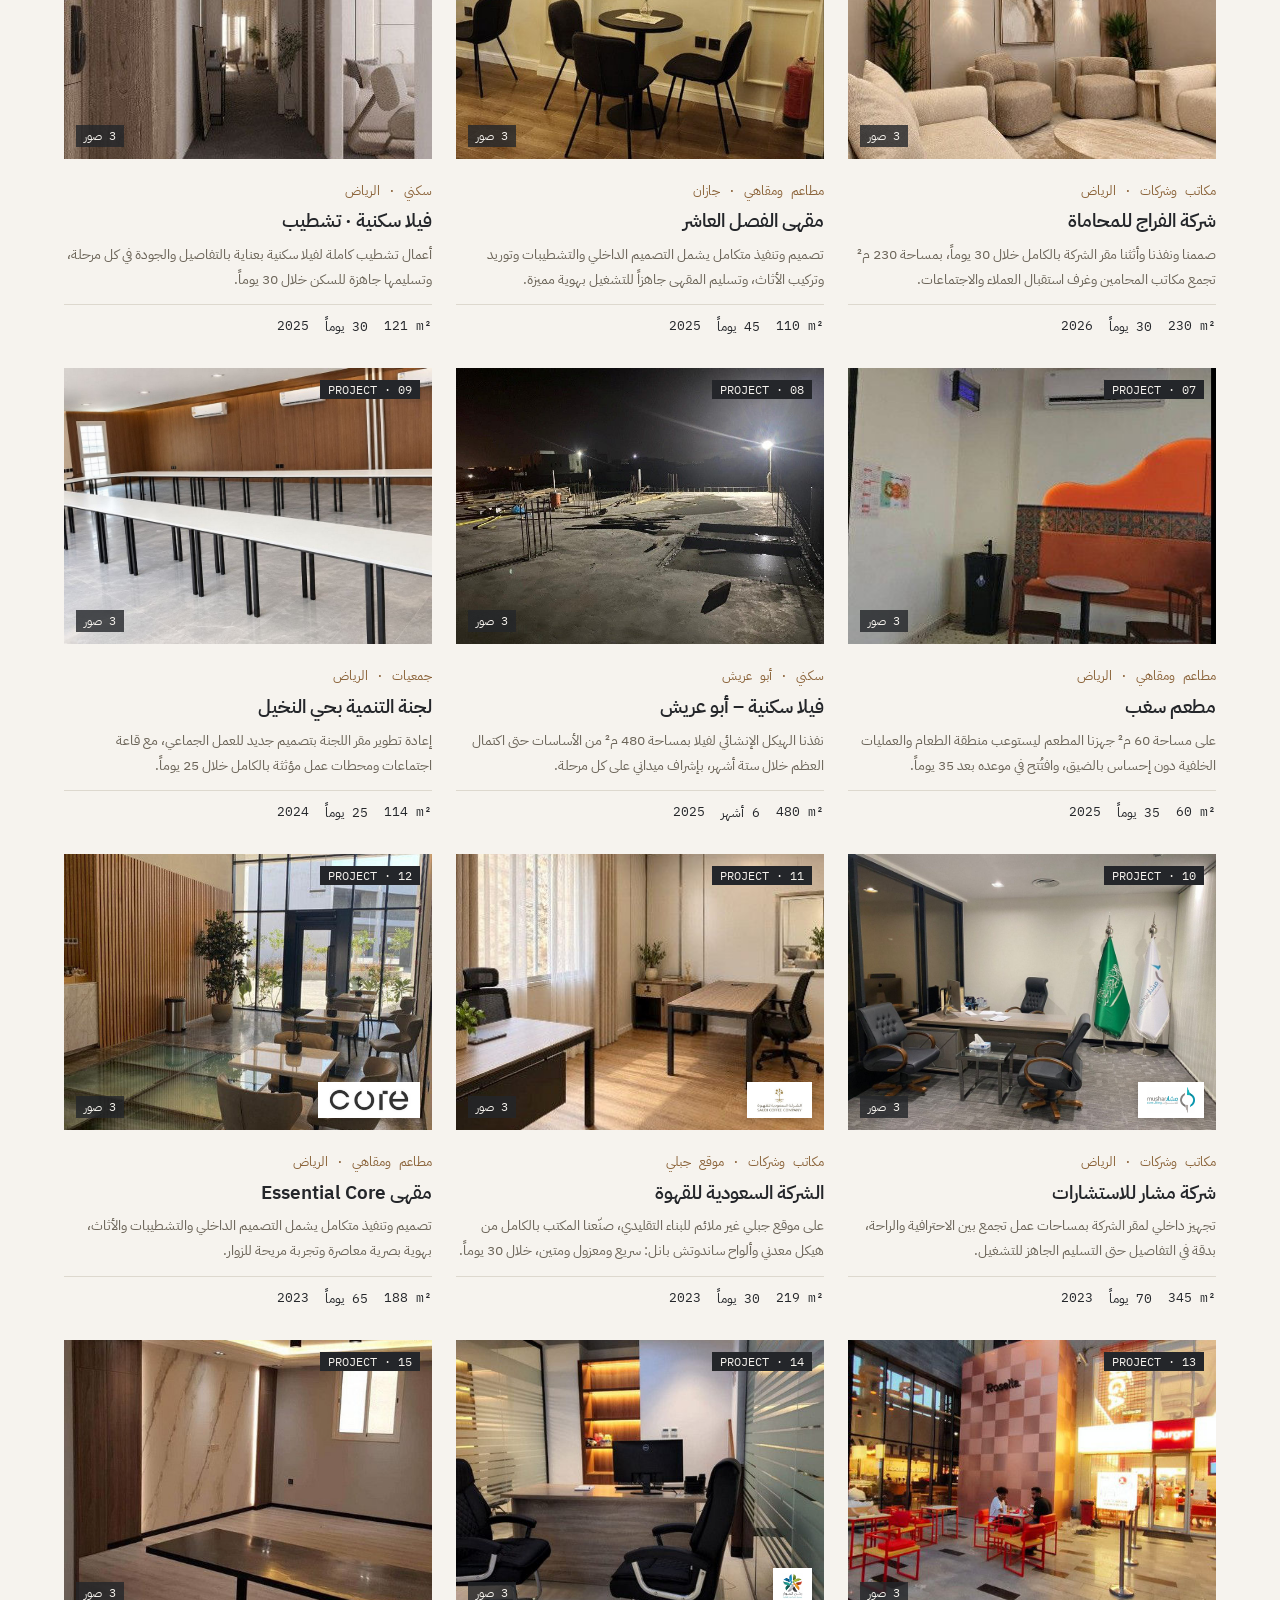
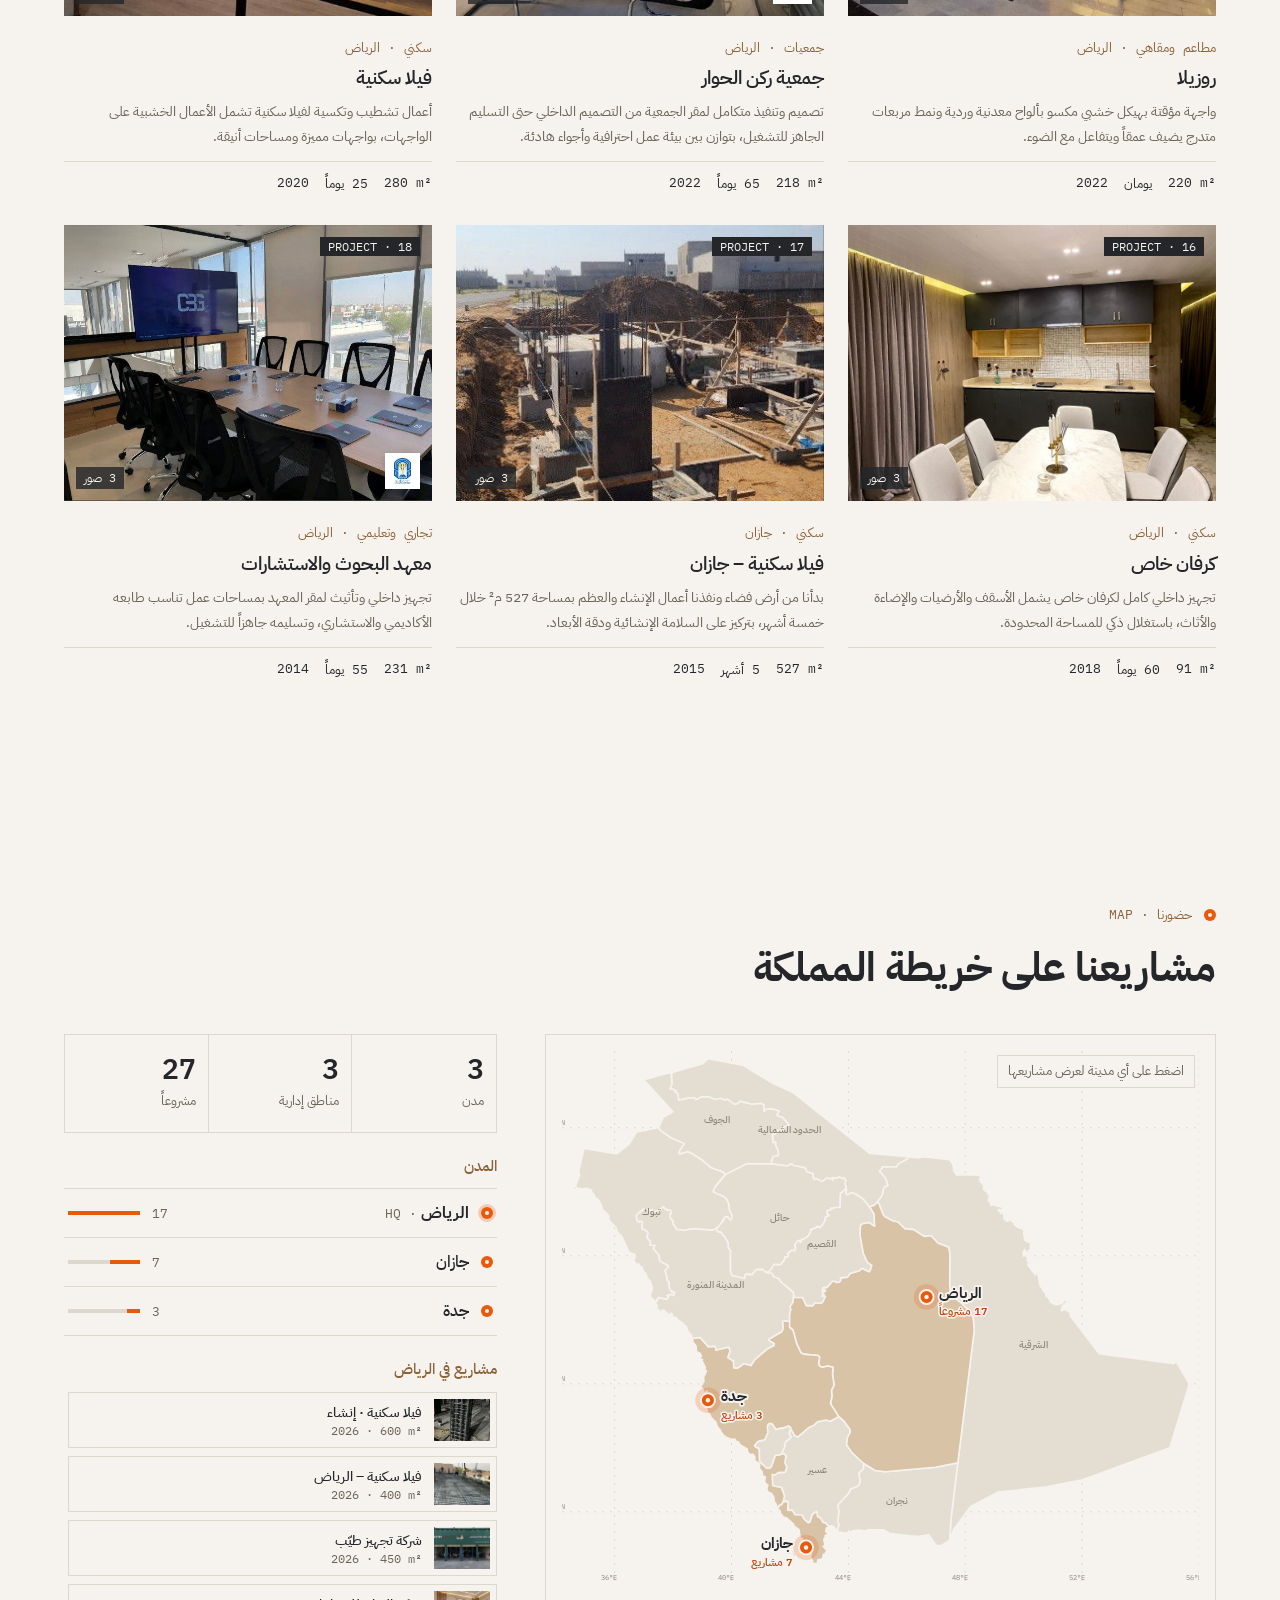
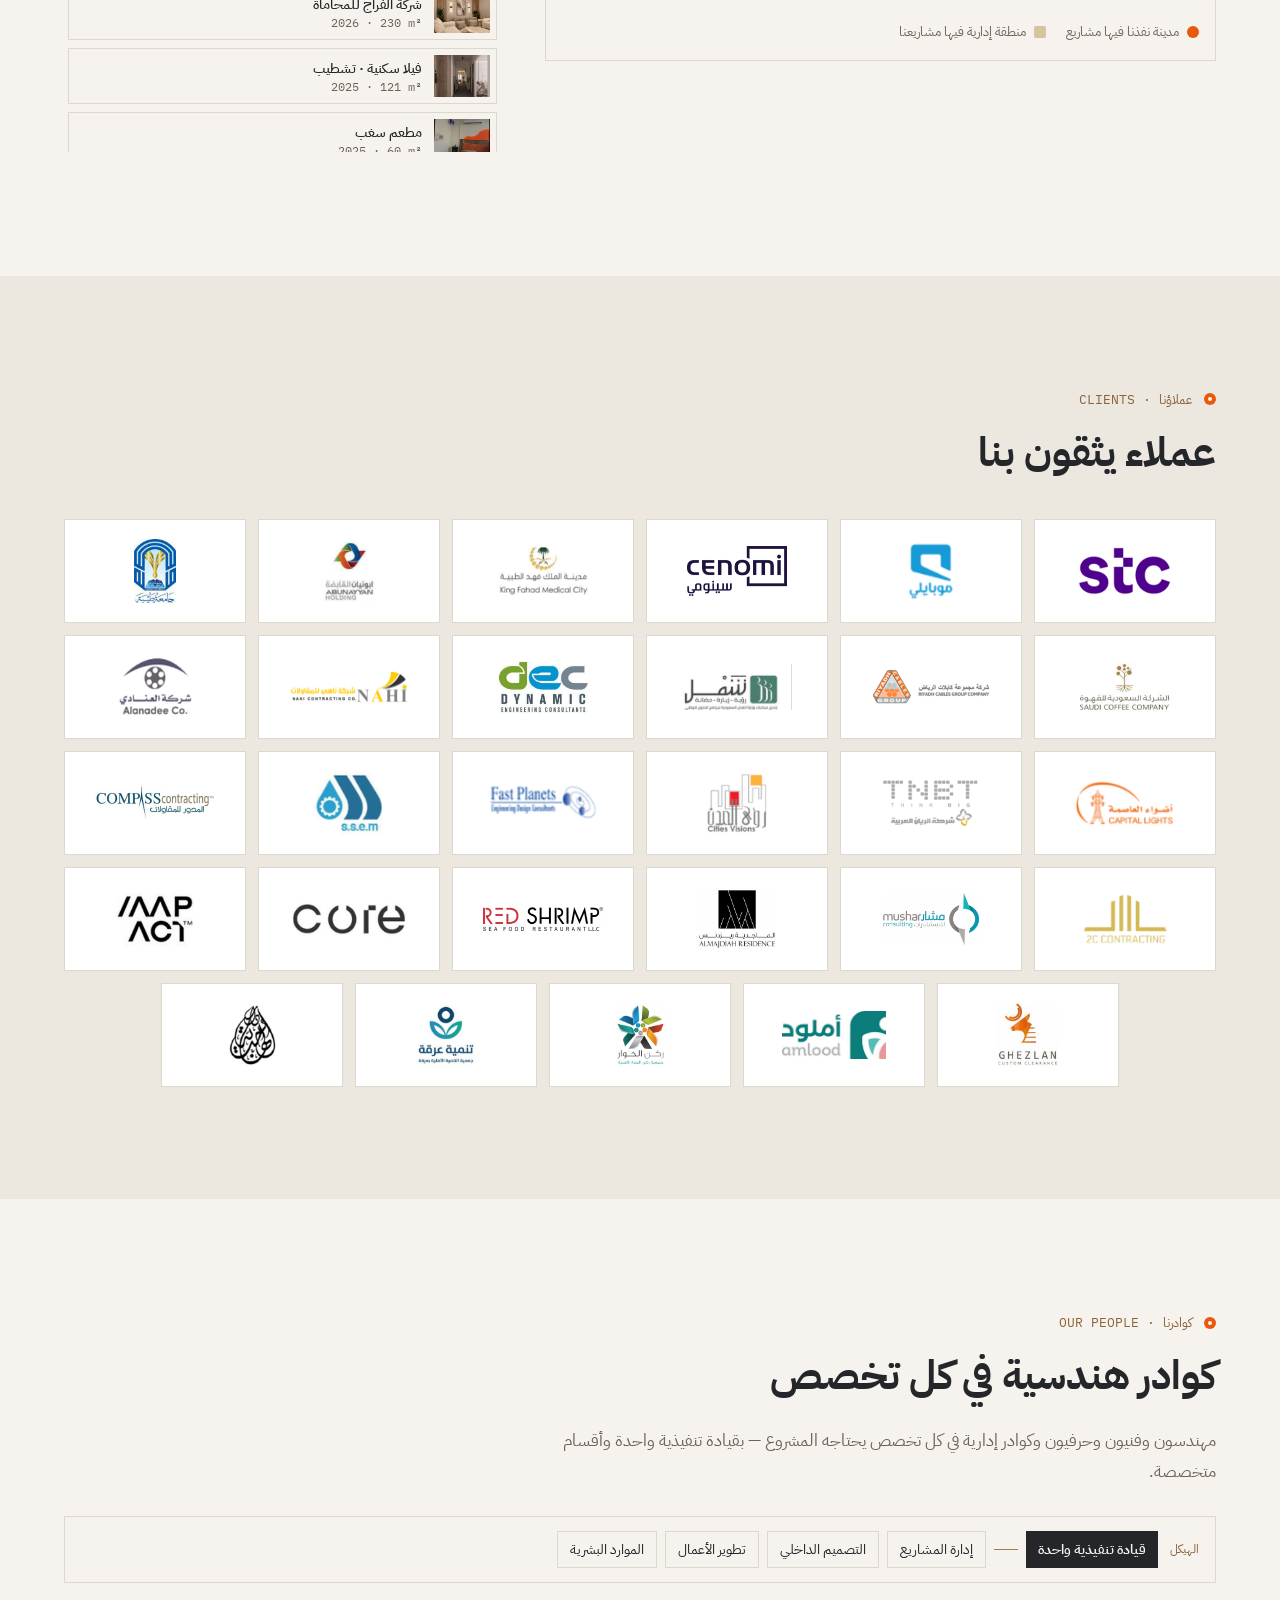
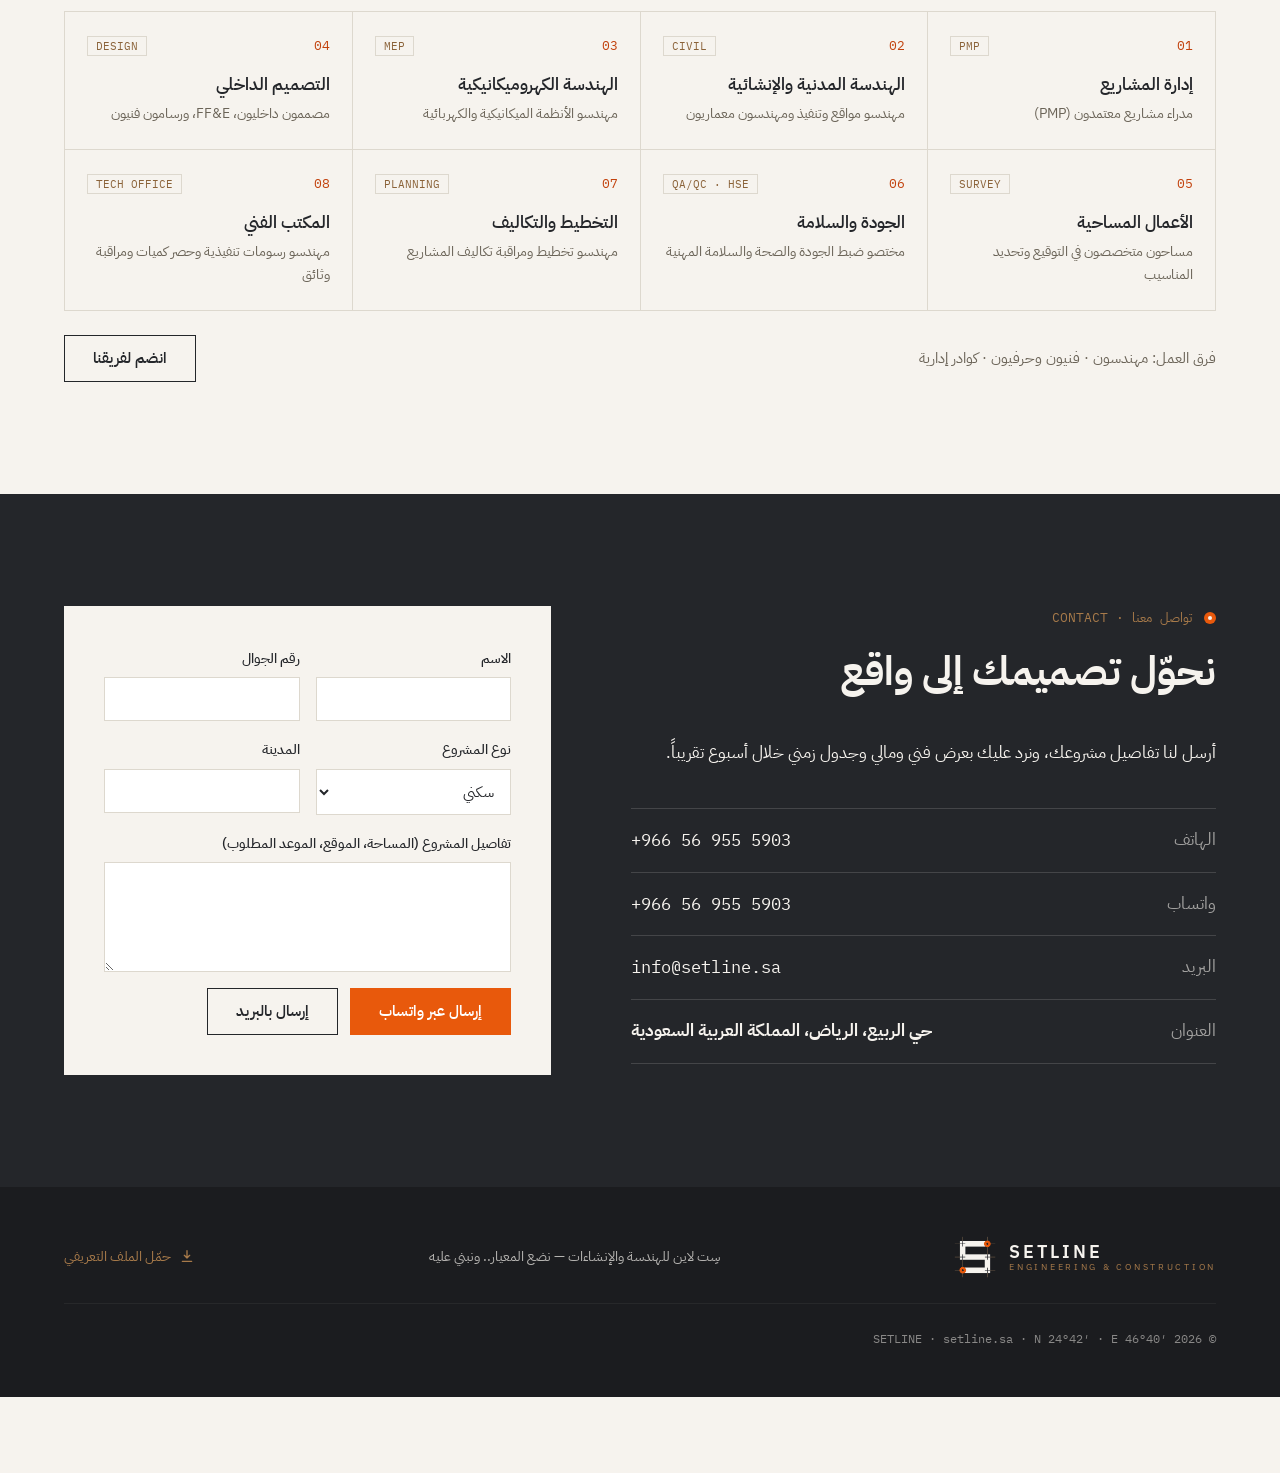
==== commit f156d822: "Header: remove the install-app button Co-Authored-By: Claude Opus 5.5 <noreply@anthropic.com>" ====
--- a/index.html
+++ b/index.html
@@ -97,7 +97,7 @@
       document.documentElement.setAttribute("data-theme", t);
     })();
   </script>
-  <link rel="stylesheet" href="styles.css?v=16">
+  <link rel="stylesheet" href="styles.css?v=17">
 </head>
 <body>
 
@@ -120,10 +120,6 @@
       <a href="#team" data-i18n="nav.team"></a>
       <a href="#contact" class="nav__cta" data-i18n="nav.contact"></a>
     </nav>
-    <button class="install" id="installBtn" type="button" data-install hidden>
-      <svg viewBox="0 0 24 24" width="16" height="16" fill="none" stroke="currentColor" stroke-width="2"><path d="M12 3v12m0 0l-5-5m5 5l5-5M5 21h14"/></svg>
-      <span data-i18n="app.install"></span>
-    </button>
     <button class="theme" id="themeBtn" type="button" aria-label="Dark / light mode">
       <svg class="i-moon" viewBox="0 0 24 24" fill="none" stroke="currentColor" stroke-width="2" stroke-linecap="round" stroke-linejoin="round"><path d="M21 12.8A9 9 0 1 1 11.2 3a7 7 0 0 0 9.8 9.8z"/></svg>
       <svg class="i-sun" viewBox="0 0 24 24" fill="none" stroke="currentColor" stroke-width="2" stroke-linecap="round"><circle cx="12" cy="12" r="4.5"/><path d="M12 2v2M12 20v2M4.9 4.9l1.4 1.4M17.7 17.7l1.4 1.4M2 12h2M20 12h2M4.9 19.1l1.4-1.4M17.7 6.3l1.4-1.4"/></svg>
@@ -384,8 +380,8 @@
 </div>
 
 <!-- ?v= numbers force phones to download the newest version after each update -->
-<script src="data.js?v=16"></script>
-<script src="map-data.js?v=16"></script>
-<script src="app.js?v=16"></script>
+<script src="data.js?v=17"></script>
+<script src="map-data.js?v=17"></script>
+<script src="app.js?v=17"></script>
 </body>
 </html>
--- a/styles.css
+++ b/styles.css
@@ -687,7 +687,7 @@
   .nav a { padding: 12px 0; border-bottom: 1px solid rgba(246,243,238,.1); }
   .nav__cta { text-align: center; margin-top: 16px; }
   .install { margin-inline-start: auto; }
-  .install[hidden] + .theme { margin-inline-start: auto; }
+  .install[hidden] + .theme, .header__inner > .theme:first-of-type { margin-inline-start: auto; }
   .burger { display: block; }
   .steps { grid-template-columns: 1fr; gap: 32px; }
   .steps::before { top: 0; bottom: 0; left: auto; right: auto; inset-inline-start: 7px; width: 1px; height: auto; }
